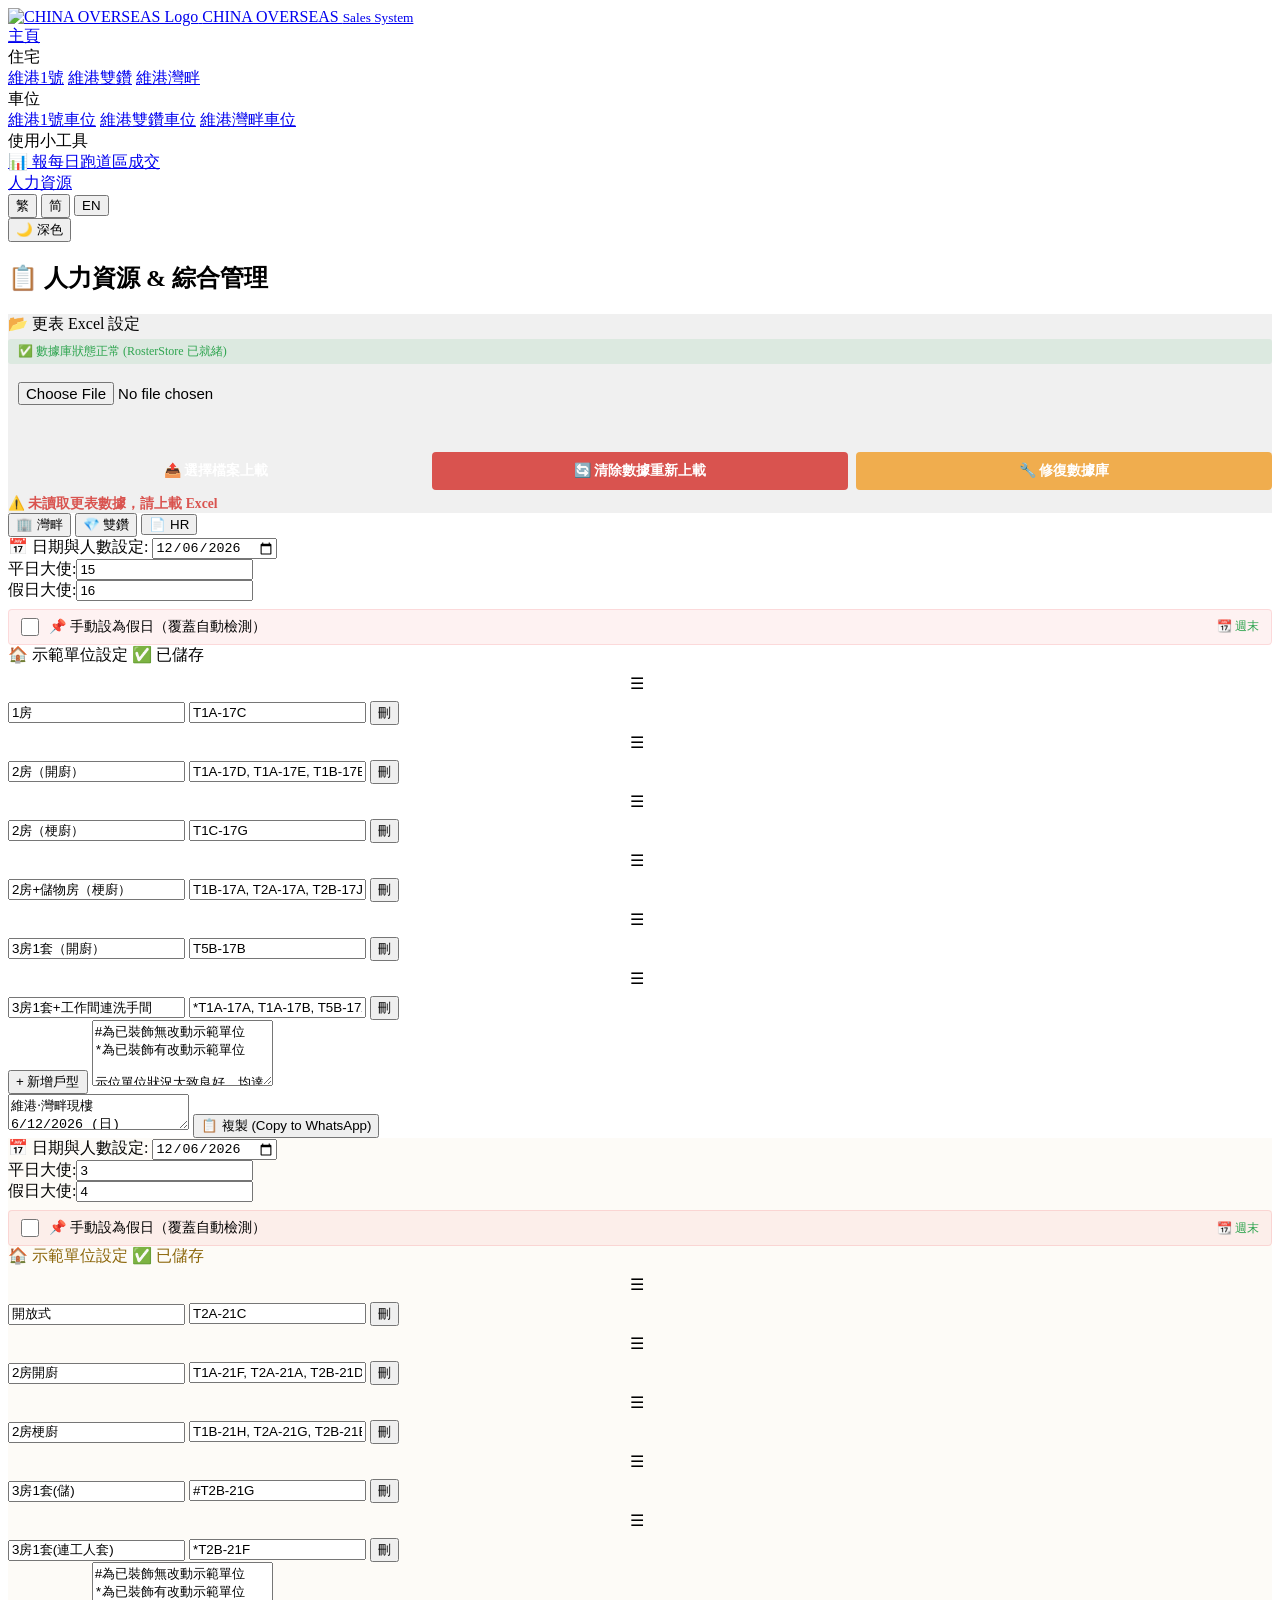
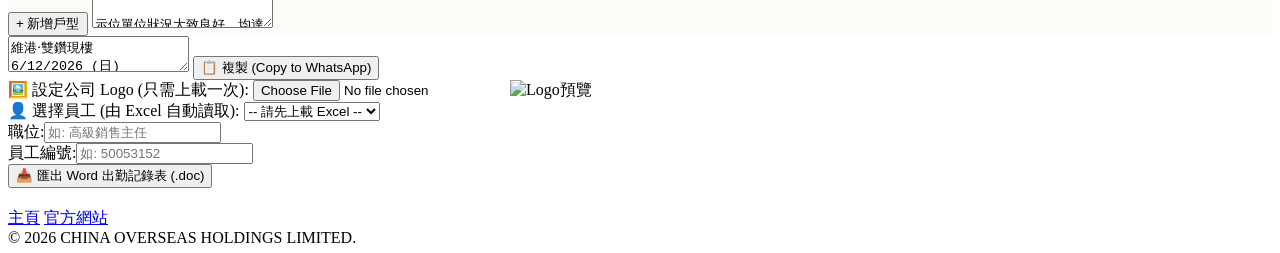
==== hr_management.html @ 9ef51c65 "Add files via upload" ====
<!DOCTYPE html>
<html lang="zh-HK">
<head>
    <meta charset="UTF-8">
    <meta name="viewport" content="width=device-width, initial-scale=1.0, maximum-scale=1.0, user-scalable=no">
    <meta name="theme-color" content="#e60012">
    <meta name="apple-mobile-web-app-capable" content="yes">
    <meta name="apple-mobile-web-app-status-bar-style" content="black-translucent">
    <meta name="apple-mobile-web-app-title" content="人力資源">
    <link rel="manifest" href="./manifest.json">
    <link rel="stylesheet" href="./style.css">
    <script src="https://cdnjs.cloudflare.com/ajax/libs/xlsx/0.18.5/xlsx.full.min.js"></script>
    <script src="https://cdn.jsdelivr.net/npm/sortablejs@latest/Sortable.min.js"></script>
    
    <style>
        .hr-body .hr-section .holiday-check {
            display: flex;
            align-items: center;
            gap: 10px;
            margin-top: 8px;
            padding: 8px 12px;
            background: rgba(230, 0, 18, 0.05);
            border-radius: 4px;
            border: 1px solid rgba(230, 0, 18, 0.1);
        }
        .hr-body .hr-section .holiday-check input[type="checkbox"] {
            width: 18px;
            height: 18px;
            margin: 0;
            flex-shrink: 0;
            cursor: pointer;
        }
        .hr-body .hr-section .holiday-check label {
            margin: 0;
            font-weight: normal;
            font-size: 14px;
            cursor: pointer;
            color: var(--cohl-dark);
        }
        .hr-body .hr-section .holiday-check .holiday-hint {
            font-size: 12px;
            color: var(--cohl-muted);
            margin-left: auto;
        }
        .hr-body .hr-drag-handle {
            touch-action: none;
            padding: 8px 12px 8px 5px;
            min-width: 30px;
            text-align: center;
        }
        .hr-body .hr-unit-row {
            touch-action: none;
        }
        .hr-body .file-upload-wrapper {
            display: flex;
            flex-direction: column;
            gap: 8px;
            margin-top: 6px;
        }
        .hr-body .file-upload-wrapper input[type="file"] {
            padding: 12px 10px;
            font-size: 15px;
            border: 2px dashed var(--cohl-border);
            border-radius: 6px;
            background: var(--cohl-card-bg);
            cursor: pointer;
            width: 100%;
            min-height: 50px;
        }
        .hr-body .file-upload-wrapper input[type="file"]:hover {
            border-color: var(--cohl-red);
        }
        .hr-body .file-upload-wrapper .upload-actions {
            display: flex;
            gap: 8px;
            flex-wrap: wrap;
        }
        .hr-body .file-upload-wrapper .upload-actions button {
            flex: 1;
            min-width: 100px;
            padding: 10px 14px;
            border: none;
            border-radius: 4px;
            font-weight: 600;
            font-size: 14px;
            cursor: pointer;
            transition: all 0.3s ease;
        }
        .hr-body .file-upload-wrapper .upload-actions .btn-upload {
            background: var(--cohl-red);
            color: #fff;
        }
        .hr-body .file-upload-wrapper .upload-actions .btn-upload:hover {
            background: #cc0010;
        }
        .hr-body .file-upload-wrapper .upload-actions .btn-reset {
            background: #d9534f;
            color: #fff;
        }
        .hr-body .file-upload-wrapper .upload-actions .btn-reset:hover {
            background: #c9302c;
        }
        .hr-body .file-upload-wrapper .upload-actions .btn-fix-db {
            background: #f0ad4e;
            color: #fff;
        }
        .hr-body .file-upload-wrapper .upload-actions .btn-fix-db:hover {
            background: #ec971f;
        }
        @media (max-width: 480px) {
            .hr-body .file-upload-wrapper .upload-actions {
                flex-direction: column;
            }
            .hr-body .file-upload-wrapper .upload-actions button {
                min-width: unset;
                width: 100%;
                padding: 12px;
            }
            .hr-body .file-upload-wrapper input[type="file"] {
                padding: 16px 10px;
                font-size: 16px;
                min-height: 60px;
            }
        }
        .hr-body .db-status {
            font-size: 12px;
            padding: 4px 10px;
            border-radius: 3px;
            margin-top: 4px;
        }
        .hr-body .db-status.error {
            color: #d9534f;
            background: rgba(217, 83, 79, 0.1);
        }
        .hr-body .db-status.success {
            color: #2da44e;
            background: rgba(45, 164, 78, 0.1);
        }
        .hr-body .db-status.warning {
            color: #f0ad4e;
            background: rgba(240, 173, 78, 0.1);
        }
    </style>
</head>
<body class="hr-body">

    <nav class="top-nav">
        <a href="./index.html" class="logo">
            <img src="./cohl-logo.png" alt="CHINA OVERSEAS Logo">
            <span class="logo-text">CHINA OVERSEAS <small>Sales System</small></span>
        </a>
        <div class="nav-links">
            <a href="./index.html" data-i18n="nav_home">主頁</a>
            <div class="dropdown">
                <span class="dropdown-toggle" data-i18n="nav_residential">住宅</span>
                <div class="dropdown-menu">
                    <a href="./V1_Sales.html" data-i18n="nav_v1">維港1號</a>
                    <a href="./VD_Sales.html" data-i18n="nav_vd">維港雙鑽</a>
                    <a href="./VV_Sales.html" data-i18n="nav_vv">維港灣畔</a>
                </div>
            </div>
            <div class="dropdown">
                <span class="dropdown-toggle" data-i18n="nav_carpark">車位</span>
                <div class="dropdown-menu">
                    <a href="./OVCP_Sales.html" data-i18n="nav_ovcp">維港1號車位</a>
                    <a href="./TVCP_Sales.html" data-i18n="nav_tvcp">維港雙鑽車位</a>
                    <a href="./VVCP_Sales.html" data-i18n="nav_vvcp">維港灣畔車位</a>
                </div>
            </div>
            <div class="dropdown">
                <span class="dropdown-toggle" data-i18n="nav_tools">使用小工具</span>
                <div class="dropdown-menu">
                    <a href="./runway_report.html" data-i18n="nav_runway">📊 報每日跑道區成交</a>
                </div>
            </div>
            <a href="./hr_management.html" class="active" data-i18n="nav_hr">人力資源</a>
        </div>
        <div class="lang-toggle">
            <button class="active-lang" data-lang="zh-HK" onclick="switchLang('zh-HK')">繁</button>
            <button data-lang="zh-CN" onclick="switchLang('zh-CN')">简</button>
            <button data-lang="en" onclick="switchLang('en')">EN</button>
        </div>
        <button class="theme-toggle" id="themeToggle" aria-label="切換深色模式">
            <span id="themeIcon">🌙</span>
            <span class="toggle-label" id="themeLabel">深色</span>
        </button>
    </nav>

    <div class="hr-container">
        <h2>📋 人力資源 & 綜合管理</h2>

        <div id="globalUpload" class="hr-section" style="border-left-color: #333; background: #f0f0f0;">
            <label id="rosterUploadLabel">📂 更表 Excel 設定</label>
            
            <div id="dbStatus" class="db-status warning">⏳ 檢查數據庫狀態...</div>
            
            <div class="file-upload-wrapper" id="rosterUploadRow">
                <input type="file" id="excelFile" accept=".xlsx, .xls">
                <div class="upload-actions">
                    <button class="btn-upload" onclick="triggerFileUpload()">📤 選擇檔案上載</button>
                    <button class="btn-reset" onclick="resetRoster()">🔄 清除數據重新上載</button>
                    <button class="btn-fix-db" onclick="fixDatabase()">🔧 修復數據庫</button>
                </div>
            </div>
            
            <div id="uploadStatus" style="color:#d9534f; font-size:0.85em; margin-top:5px; font-weight:bold;">⚠️ 未讀取更表數據</div>
            <div id="uploadError" style="color:#d9534f; font-size:0.8em; margin-top:4px; display:none;"></div>
        </div>

        <div class="hr-tabs">
            <button class="hr-tab-btn active" data-target="vvTab" onclick="switchTab('vvTab', this)">🏢 灣畔</button>
            <button class="hr-tab-btn" data-target="tvTab" onclick="switchTab('tvTab', this)">💎 雙鑽</button>
            <button class="hr-tab-btn" data-target="hrTab" onclick="switchTab('hrTab', this)">📄 HR</button>
        </div>

        <!-- 灣畔 -->
        <div id="vvTab" class="hr-tab-content active">
            <div class="hr-section" style="border-left-color: var(--hr-red);">
                <label>📅 日期與人數設定:</label>
                <input type="date" id="vvDutyDate" onchange="handleInput('vv')">
                <div class="hr-flex-row">
                    <div><span>平日大使:</span><input type="number" id="vvWeekdayAmb" value="15" oninput="handleInput('vv')"></div>
                    <div><span>假日大使:</span><input type="number" id="vvHolidayAmb" value="16" oninput="handleInput('vv')"></div>
                </div>
                <div class="holiday-check">
                    <input type="checkbox" id="vvManualHoliday" onchange="handleInput('vv')">
                    <label for="vvManualHoliday">📌 手動設為假日（覆蓋自動檢測）</label>
                    <span class="holiday-hint" id="vvHolidayHint">自動檢測中...</span>
                </div>
            </div>
            <div class="hr-section" style="border-left-color: var(--hr-red);">
                <label>🏠 示範單位設定 <span id="vvSaveBadge" class="hr-save-badge">✅ 已儲存</span></label>
                <div id="vvFlatsContainer"></div>
                <button class="hr-btn-add" onclick="addFlat('vv')">+ 新增戶型</button>
                <textarea id="vv_remarks" oninput="handleInput('vv')" style="height: 60px;" placeholder="備註..."></textarea>
            </div>
            <textarea id="vvResultMessage" class="hr-result-area" readonly placeholder="請先上載 Excel..."></textarea>
            <button class="hr-action-btn" onclick="copyToClipboard('vvResultMessage')">📋 複製 (Copy to WhatsApp)</button>
        </div>

        <!-- 雙鑽 -->
        <div id="tvTab" class="hr-tab-content">
            <div class="hr-section" style="border-left-color: var(--hr-red); background: #fdfbf7;">
                <label>📅 日期與人數設定:</label>
                <input type="date" id="tvDutyDate" onchange="handleInput('tv')">
                <div class="hr-flex-row">
                    <div><span>平日大使:</span><input type="number" id="tvWeekdayAmb" value="3" oninput="handleInput('tv')"></div>
                    <div><span>假日大使:</span><input type="number" id="tvHolidayAmb" value="4" oninput="handleInput('tv')"></div>
                </div>
                <div class="holiday-check">
                    <input type="checkbox" id="tvManualHoliday" onchange="handleInput('tv')">
                    <label for="tvManualHoliday">📌 手動設為假日（覆蓋自動檢測）</label>
                    <span class="holiday-hint" id="tvHolidayHint">自動檢測中...</span>
                </div>
            </div>
            <div class="hr-section" style="border-left-color: var(--hr-red); background: #fdfbf7;">
                <label style="color: #8b6508;">🏠 示範單位設定 <span id="tvSaveBadge" class="hr-save-badge">✅ 已儲存</span></label>
                <div id="tvFlatsContainer"></div>
                <button class="hr-btn-add" onclick="addFlat('tv')">+ 新增戶型</button>
                <textarea id="tv_remarks" oninput="handleInput('tv')" style="height: 60px;" placeholder="備註..."></textarea>
            </div>
            <textarea id="tvResultMessage" class="hr-result-area" readonly placeholder="請先上載 Excel..."></textarea>
            <button class="hr-action-btn" onclick="copyToClipboard('tvResultMessage')">📋 複製 (Copy to WhatsApp)</button>
        </div>

        <!-- HR -->
        <div id="hrTab" class="hr-tab-content">
            <div class="hr-section" style="border-left-color: var(--hr-red);">
                <label>🖼️ 設定公司 Logo (只需上載一次):</label>
                <input type="file" id="logoUpload" accept="image/png, image/jpeg">
                <img id="hrLogoPreview" alt="Logo預覽">
            </div>
            <div class="hr-section" style="border-left-color: var(--hr-red);">
                <label>👤 選擇員工 (由 Excel 自動讀取):</label>
                <select id="hrEmployeeSelect" onchange="loadEmployeeData()">
                    <option value="">-- 請先上載 Excel --</option>
                </select>
                <div class="hr-flex-row">
                    <div><span>職位:</span><input type="text" id="hrPosition" oninput="saveEmployeeData()" placeholder="如: 高級銷售主任"></div>
                    <div><span>員工編號:</span><input type="text" id="hrEmpId" oninput="saveEmployeeData()" placeholder="如: 50053152"></div>
                </div>
            </div>
            <button class="hr-action-btn" onclick="exportToWord()">📥 匯出 Word 出勤記錄表 (.doc)</button>
        </div>
    </div>

    <footer class="footer" style="margin-top:20px;">
        <div class="footer-inner">
            <div class="footer-links">
                <a href="./index.html" data-i18n="footer_home">主頁</a>
                <a href="https://www.cohl.com/en/" target="_blank" data-i18n="footer_website">官方網站</a>
            </div>
            <div class="footer-copy">© 2026 CHINA OVERSEAS HOLDINGS LIMITED.</div>
        </div>
    </footer>

    <script>
        // ==========================================
        // 香港法定假期（2025-2026）
        // ==========================================
        const HK_HOLIDAYS = [
            '2025-01-01', '2025-01-29', '2025-01-30', '2025-01-31',
            '2025-04-04', '2025-04-18', '2025-04-19', '2025-04-21',
            '2025-05-01', '2025-05-05', '2025-05-31',
            '2025-07-01', '2025-10-01', '2025-10-07', '2025-10-29',
            '2025-12-25', '2025-12-26',
            '2026-01-01', '2026-02-17', '2026-02-18', '2026-02-19',
            '2026-04-03', '2026-04-04', '2026-04-06', '2026-04-07',
            '2026-05-01', '2026-05-24', '2026-05-25',
            '2026-07-01', '2026-10-01', '2026-10-27', '2026-11-18',
            '2026-12-25', '2026-12-26'
        ];

        function isHKHoliday(dateStr) {
            return HK_HOLIDAYS.includes(dateStr);
        }

        function isWeekend(dateStr) {
            const d = new Date(dateStr);
            const day = d.getDay();
            return day === 0 || day === 6;
        }

        function isHoliday(dateStr, manualCheckboxId) {
            const manualCheckbox = document.getElementById(manualCheckboxId);
            if (manualCheckbox && manualCheckbox.checked) {
                return true;
            }
            return isWeekend(dateStr) || isHKHoliday(dateStr);
        }

        // ==========================================
        // 語言切換
        // ==========================================
        const translations = {
            'zh-HK': {
                'nav_home': '主頁','nav_residential': '住宅','nav_carpark': '車位','nav_tools': '使用小工具','nav_runway': '📊 報每日跑道區成交','nav_hr': '人力資源',
                'nav_v1': '維港1號','nav_vd': '維港雙鑽','nav_vv': '維港灣畔',
                'nav_ovcp': '維港1號車位','nav_tvcp': '維港雙鑽車位','nav_vvcp': '維港灣畔車位',
                'footer_home': '主頁','footer_website': '官方網站'
            },
            'zh-CN': {
                'nav_home': '主页','nav_residential': '住宅','nav_carpark': '车位','nav_tools': '使用小工具','nav_runway': '📊 报每日跑道区成交','nav_hr': '人力资源',
                'nav_v1': '维港1号','nav_vd': '维港双钻','nav_vv': '维港湾畔',
                'nav_ovcp': '维港1号车位','nav_tvcp': '维港双钻车位','nav_vvcp': '维港湾畔车位',
                'footer_home': '主页','footer_website': '官方网站'
            },
            'en': {
                'nav_home': 'Home','nav_residential': 'Residential','nav_carpark': 'Carpark','nav_tools': 'Tools','nav_runway': '📊 Daily Runway Transactions','nav_hr': 'HR',
                'nav_v1': 'One Victoria','nav_vd': 'Twin Victoria','nav_vv': 'Victoria Voyage',
                'nav_ovcp': 'One Victoria Carpark','nav_tvcp': 'Twin Victoria Carpark','nav_vvcp': 'Victoria Voyage Carpark',
                'footer_home': 'Home','footer_website': 'Official Website'
            }
        };

        function switchLang(lang) {
            localStorage.setItem('cohl_lang', lang);
            document.querySelectorAll('.lang-toggle button').forEach(btn => {
                btn.classList.toggle('active-lang', btn.dataset.lang === lang);
            });
            document.querySelectorAll('[data-i18n]').forEach(el => {
                const key = el.dataset.i18n;
                if (translations[lang] && translations[lang][key]) {
                    el.textContent = translations[lang][key];
                }
            });
        }

        // ==========================================
        // IndexedDB - 穩定修正版
        // ==========================================
        const DB_NAME = "ColiAppDB";
        const STORE_ROSTER = "RosterStore";
        const DB_VERSION = 4;  // 升到 v4，確保建立 Store

        function openDB() {
            return new Promise((resolve, reject) => {
                const req = indexedDB.open(DB_NAME, DB_VERSION);
                req.onupgradeneeded = (e) => {
                    const db = e.target.result;
                    // 強制確保 RosterStore 存在
                    if (!db.objectStoreNames.contains(STORE_ROSTER)) {
                        db.createObjectStore(STORE_ROSTER, { keyPath: "id" });
                    }
                };
                req.onsuccess = (e) => {
                    resolve(e.target.result);
                };
                req.onerror = (e) => {
                    reject(e.target.error);
                };
            });
        }

        // 檢查數據庫狀態
        async function checkDBStatus() {
            const statusEl = document.getElementById('dbStatus');
            try {
                const db = await openDB();
                if (db.objectStoreNames.contains(STORE_ROSTER)) {
                    statusEl.textContent = '✅ 數據庫狀態正常 (RosterStore 已就緒)';
                    statusEl.className = 'db-status success';
                } else {
                    statusEl.textContent = '⚠️ RosterStore 不存在，請點擊「修復數據庫」';
                    statusEl.className = 'db-status warning';
                }
                db.close();
                return true;
            } catch (e) {
                statusEl.textContent = '❌ 數據庫錯誤: ' + e.message;
                statusEl.className = 'db-status error';
                return false;
            }
        }

        // 修復數據庫 - 刪除舊 DB 重新建立
        async function fixDatabase() {
            if (!confirm("此操作將刪除所有更表數據並重建數據庫，確定繼續嗎？")) return;
            
            const statusEl = document.getElementById('dbStatus');
            statusEl.textContent = '⏳ 正在修復數據庫...';
            statusEl.className = 'db-status warning';
            
            try {
                // 關閉所有連接
                const db = await openDB();
                db.close();
                
                // 刪除整個數據庫
                await new Promise((resolve, reject) => {
                    const req = indexedDB.deleteDatabase(DB_NAME);
                    req.onsuccess = () => resolve();
                    req.onerror = () => reject(req.error);
                });
                
                // 重新打開（會觸發 onupgradeneeded 建立 Store）
                const newDb = await openDB();
                newDb.close();
                
                // 重置數據
                rosterData = [];
                document.getElementById('uploadStatus').innerText = "⚠️ 數據庫已重建，請重新上載更表";
                document.getElementById('uploadStatus').style.color = "#d9534f";
                document.getElementById('excelFile').value = '';
                document.getElementById('hrEmployeeSelect').innerHTML = '<option value="">-- 請先上載 Excel --</option>';
                document.getElementById('vvResultMessage').value = '請先上載 Excel...';
                document.getElementById('tvResultMessage').value = '請先上載 Excel...';
                document.getElementById('uploadError').style.display = 'none';
                
                statusEl.textContent = '✅ 數據庫已重建成功！請重新上載更表';
                statusEl.className = 'db-status success';
                alert('✅ 數據庫已成功修復！請重新上載更表 Excel。');
                
            } catch (e) {
                statusEl.textContent = '❌ 修復失敗: ' + e.message;
                statusEl.className = 'db-status error';
                alert('❌ 修復失敗，請嘗試清除瀏覽器數據或使用其他瀏覽器。\n錯誤: ' + e.message);
            }
        }

        async function saveDataToDB(storeName, dataId, data) {
            try {
                const db = await openDB();
                return new Promise((resolve, reject) => {
                    const tx = db.transaction([storeName], "readwrite");
                    const store = tx.objectStore(storeName);
                    store.put({ id: dataId, data: data });
                    tx.oncomplete = () => { db.close(); resolve(); };
                    tx.onerror = () => { db.close(); reject(tx.error); };
                });
            } catch(e) {
                console.error("DB Save Error", e);
                throw e;
            }
        }

        async function loadDataFromDB(storeName, dataId) {
            try {
                const db = await openDB();
                return new Promise((resolve, reject) => {
                    const tx = db.transaction([storeName], "readonly");
                    const store = tx.objectStore(storeName);
                    const req = store.get(dataId);
                    req.onsuccess = () => { db.close(); resolve(req.result ? req.result.data : null); };
                    req.onerror = () => { db.close(); reject(req.error); };
                });
            } catch(e) {
                console.error("DB Load Error", e);
                return null;
            }
        }

        // ==========================================
        // 重置更表
        // ==========================================
        function resetRoster() {
            if(confirm("確定要清除現有更表數據並重新上載嗎？")) {
                rosterData = [];
                document.getElementById('uploadStatus').innerText = "⚠️ 數據已清除，請重新選擇檔案上載";
                document.getElementById('uploadStatus').style.color = "#d9534f";
                document.getElementById('uploadError').style.display = 'none';
                document.getElementById('excelFile').value = '';
                
                // 嘗試清除 DB 記錄
                openDB().then(db => {
                    if (db.objectStoreNames.contains(STORE_ROSTER)) {
                        const tx = db.transaction([STORE_ROSTER], "readwrite");
                        tx.objectStore(STORE_ROSTER).delete("rosterData");
                        tx.oncomplete = () => { db.close(); };
                    } else {
                        db.close();
                    }
                }).catch(() => {});
                
                document.getElementById('hrEmployeeSelect').innerHTML = '<option value="">-- 請先上載 Excel --</option>';
                document.getElementById('vvResultMessage').value = '請先上載 Excel...';
                document.getElementById('tvResultMessage').value = '請先上載 Excel...';
                
                // 更新數據庫狀態
                checkDBStatus();
            }
        }

        function triggerFileUpload() {
            document.getElementById('excelFile').click();
        }

        // ==========================================
        // 核心變數與功能
        // ==========================================
        let rosterData = []; 
        let rosterYear = ""; let rosterMonth = ""; let daysInMonth = 31;
        let employeeList = []; 
        let savedLogoBase64 = "";

        const WORK_LOCATIONS = { 'C': { time: '09:00–17:30', desc: '公司(PP3)' }, 'OV': { time: '10:30–19:00', desc: '維港1號(現樓)' }, 'K': { time: '10:30–19:00', desc: '九龍灣國際交易中心' }, 'F': { time: '10:30–19:00', desc: '飛鵝山道3號(現樓)' }, 'TV': { time: '10:30–19:00', desc: '維港．雙鑽(現樓)' }, 'VV': { time: '10:30–19:00', desc: '維港‧灣畔(現樓)' }, 'VW': { time: '10:30–19:00', desc: '維港‧灣畔(現樓)' } };
        const EXACT_LEAVE_TYPES = { 'FL':'喪假', 'Q':'居家隔離', 'ML':'產假', 'PL':'侍產假', 'M':'婚假', 'BL':'生日假', 'CL':'關懷假', 'VL':'義工補假', 'V':'疫苗假', 'WFH':'在家工作', 'JSL':'陪審員假', 'EL':'額外假期', 'SL':'進修假', 'NPL':'無薪假', '/':'半天假' };
        const SYMBOL_LEAVE_TYPES = { '▲':'例假', '✽':'補假', '●':'超時工作補假', '★':'病假', '■':'年假', '◎':'事假' };
        const salesPool = ["Moon", "Joe", "Andrew", "Ankie", "Eric", "Stephen", "Peter"]; const internPool = ["Sammi", "Karina", "Renne"];
        const defaultVVFlats = [ { label: "1房", value: "T1A-17C" }, { label: "2房（開廚）", value: "T1A-17D, T1A-17E, T1B-17B" }, { label: "2房（梗廚）", value: "T1C-17G" }, { label: "2房+儲物房（梗廚）", value: "T1B-17A, T2A-17A, T2B-17J, T2A-17J" }, { label: "3房1套（開廚）", value: "T5B-17B" }, { label: "3房1套+工作間連洗手間", value: "*T1A-17A, T1A-17B, T5B-17A" } ];
        const defaultTVFlats = [ { label: "開放式", value: "T2A-21C" }, { label: "2房開廚", value: "T1A-21F, T2A-21A, T2B-21D" }, { label: "2房梗廚", value: "T1B-21H, T2A-21G, T2B-21E" }, { label: "3房1套(儲)", value: "#T2B-21G" }, { label: "3房1套(連工人套)", value: "*T2B-21F" } ];
        let vvFlats = [], tvFlats = [];

        function updateHolidayHint(type) {
            const dateInput = document.getElementById(`${type}DutyDate`);
            const hintEl = document.getElementById(`${type}HolidayHint`);
            const manualCheckbox = document.getElementById(`${type}ManualHoliday`);
            if (!dateInput || !dateInput.value || !hintEl) return;
            const dateStr = dateInput.value;
            const isHoliday = isHKHoliday(dateStr);
            const isWeekendDay = isWeekend(dateStr);
            if (manualCheckbox && manualCheckbox.checked) {
                hintEl.textContent = '📌 手動設為假日';
                hintEl.style.color = '#e60012';
            } else if (isHoliday) {
                hintEl.textContent = '🇭🇰 法定假期';
                hintEl.style.color = '#2da44e';
            } else if (isWeekendDay) {
                hintEl.textContent = '📆 週末';
                hintEl.style.color = '#2da44e';
            } else {
                hintEl.textContent = '📅 平日';
                hintEl.style.color = '#57606a';
            }
        }

        window.onload = async function() { 
            document.getElementById('vvDutyDate').valueAsDate = new Date(); 
            document.getElementById('tvDutyDate').valueAsDate = new Date(); 
            loadSettings(); 
            
            // 檢查數據庫狀態
            await checkDBStatus();
            
            try {
                const savedRoster = await loadDataFromDB(STORE_ROSTER, "rosterData");
                if (savedRoster && savedRoster.length > 0) {
                    rosterData = savedRoster;
                    document.getElementById('uploadStatus').innerText = `✅ 更表數據庫已永久內置 (${rosterData.length} 行數據)`;
                    document.getElementById('uploadStatus').style.color = "#28a745";
                    
                    if (rosterData[1] && rosterData[1][0]) { const match = rosterData[1][0].match(/(\d{4})年(\d{1,2})月份/); if (match) { rosterYear = match[1]; rosterMonth = match[2]; daysInMonth = new Date(rosterYear, rosterMonth, 0).getDate(); } }
                    populateEmployeeDropdown(); 
                    generateMessage('vv'); 
                    generateMessage('tv'); 
                } else {
                    document.getElementById('uploadStatus').innerText = "⚠️ 未讀取更表數據，請上載 Excel";
                    document.getElementById('uploadStatus').style.color = "#d9534f";
                }
            } catch (e) {
                document.getElementById('uploadStatus').innerText = "⚠️ 讀取數據庫失敗，請點擊「修復數據庫」後重新上載";
                document.getElementById('uploadStatus').style.color = "#d9534f";
                document.getElementById('uploadError').textContent = '錯誤: ' + e.message;
                document.getElementById('uploadError').style.display = 'block';
            }
            
            updateHolidayHint('vv');
            updateHolidayHint('tv');
            
            const savedLang = localStorage.getItem('cohl_lang') || 'zh-HK';
            switchLang(savedLang);
        };

        function switchTab(tabId, btn) {
            document.querySelectorAll('.hr-tab-content').forEach(el => el.classList.remove('active'));
            document.querySelectorAll('.hr-tab-btn').forEach(el => el.classList.remove('active'));
            document.getElementById(tabId).classList.add('active'); btn.classList.add('active');
        }

        function loadSettings() {
            savedLogoBase64 = localStorage.getItem('hr_logo_base64');
            if(savedLogoBase64) { document.getElementById('hrLogoPreview').src = savedLogoBase64; document.getElementById('hrLogoPreview').style.display = 'block'; }
            document.getElementById('vvWeekdayAmb').value = localStorage.getItem('vv_wk_amb_v15') || "15"; 
            document.getElementById('vvHolidayAmb').value = localStorage.getItem('vv_hol_amb_v15') || "16";
            document.getElementById('vvManualHoliday').checked = localStorage.getItem('vv_manual_holiday') === 'true';
            document.getElementById('tvManualHoliday').checked = localStorage.getItem('tv_manual_holiday') === 'true';
            
            vvFlats = JSON.parse(localStorage.getItem('vv_flats_v15')) || JSON.parse(JSON.stringify(defaultVVFlats)); 
            document.getElementById('vv_remarks').value = localStorage.getItem('vv_remarks_v15') || "#為已裝飾無改動示範單位\n*為已裝飾有改動示範單位\n\n示位單位狀況大致良好，均達開放標準。";
            
            document.getElementById('tvWeekdayAmb').value = localStorage.getItem('tv_wk_amb_v15') || "3"; 
            document.getElementById('tvHolidayAmb').value = localStorage.getItem('tv_hol_amb_v15') || "4";
            tvFlats = JSON.parse(localStorage.getItem('tv_flats_v15')) || JSON.parse(JSON.stringify(defaultTVFlats)); 
            document.getElementById('tv_remarks').value = localStorage.getItem('tv_remarks_v15') || "#為已裝飾無改動示範單位\n*為已裝飾有改動示範單位\n\n示位單位狀況大致良好，均達開放標準。";
            
            renderFlats('vv'); 
            renderFlats('tv');
            
            setTimeout(() => {
                updateHolidayHint('vv');
                updateHolidayHint('tv');
            }, 100);
        }

        document.getElementById('logoUpload').addEventListener('change', function(e) {
            const file = e.target.files[0];
            if (file) { const reader = new FileReader(); reader.onload = function(evt) { savedLogoBase64 = evt.target.result; localStorage.setItem('hr_logo_base64', savedLogoBase64); document.getElementById('hrLogoPreview').src = savedLogoBase64; document.getElementById('hrLogoPreview').style.display = 'block'; alert("✅ Logo 已成功儲存！"); }; reader.readAsDataURL(file); }
        });

        function renderFlats(type) {
            const container = document.getElementById(`${type}FlatsContainer`); 
            const flatsArr = type === 'vv' ? vvFlats : tvFlats; 
            container.innerHTML = '';
            flatsArr.forEach((flat, index) => { 
                container.innerHTML += `<div class="hr-unit-row" data-id="${index}">
                    <div class="hr-drag-handle">☰</div>
                    <input type="text" placeholder="戶型" value="${flat.label}" oninput="updateFlat('${type}', ${index}, 'label', this.value)" style="flex:1;">
                    <input type="text" placeholder="號碼" value="${flat.value}" oninput="updateFlat('${type}', ${index}, 'value', this.value)" style="flex:1.5;">
                    <button class="hr-btn-del" onclick="deleteFlat('${type}', ${index})">刪</button>
                </div>`; 
            });
            setTimeout(() => {
                initSortable(type);
            }, 50);
            generateMessage(type); 
        }

        function initSortable(type) { 
            const container = document.getElementById(`${type}FlatsContainer`);
            if (!container) return;
            if (container._sortable) {
                container._sortable.destroy();
            }
            container._sortable = new Sortable(container, { 
                handle: '.hr-drag-handle', 
                animation: 150,
                forceFallback: true,
                fallbackTolerance: 3,
                touchStartThreshold: 2,
                onEnd: function (evt) { 
                    const arr = type === 'vv' ? vvFlats : tvFlats; 
                    const item = arr.splice(evt.oldIndex, 1)[0]; 
                    arr.splice(evt.newIndex, 0, item); 
                    saveSettings(type); 
                    renderFlats(type); 
                } 
            }); 
        }

        function addFlat(type) { 
            (type === 'vv') ? vvFlats.push({ label: "", value: "" }) : tvFlats.push({ label: "", value: "" }); 
            renderFlats(type); 
            saveSettings(type); 
        }
        function updateFlat(type, index, field, value) { 
            (type === 'vv') ? vvFlats[index][field] = value : tvFlats[index][field] = value; 
            handleInput(type); 
        }
        function deleteFlat(type, index) { 
            (type === 'vv') ? vvFlats.splice(index, 1) : tvFlats.splice(index, 1); 
            renderFlats(type); 
            saveSettings(type); 
        }
        
        function handleInput(type) { 
            const manualCheckbox = document.getElementById(`${type}ManualHoliday`);
            if (manualCheckbox) {
                localStorage.setItem(`${type}_manual_holiday`, manualCheckbox.checked);
            }
            updateHolidayHint(type);
            generateMessage(type); 
            saveSettings(type); 
        }
        
        function saveSettings(type) {
            if (type === 'vv') { 
                localStorage.setItem('vv_flats_v15', JSON.stringify(vvFlats)); 
                localStorage.setItem('vv_remarks_v15', document.getElementById('vv_remarks').value); 
                localStorage.setItem('vv_wk_amb_v15', document.getElementById('vvWeekdayAmb').value); 
                localStorage.setItem('vv_hol_amb_v15', document.getElementById('vvHolidayAmb').value); 
            } else { 
                localStorage.setItem('tv_flats_v15', JSON.stringify(tvFlats)); 
                localStorage.setItem('tv_remarks_v15', document.getElementById('tv_remarks').value); 
                localStorage.setItem('tv_wk_amb_v15', document.getElementById('tvWeekdayAmb').value); 
                localStorage.setItem('tv_hol_amb_v15', document.getElementById('tvHolidayAmb').value); 
            }
            const badge = document.getElementById(`${type}SaveBadge`); 
            badge.style.display = 'inline'; 
            setTimeout(() => { badge.style.display = 'none'; }, 2000);
        }

        // ===== Excel 讀取（手機修正） =====
        document.getElementById('excelFile').addEventListener('change', function(e) {
            const file = e.target.files[0];
            const errorEl = document.getElementById('uploadError');
            errorEl.style.display = 'none';
            
            if (!file) {
                errorEl.textContent = '❌ 未選擇檔案';
                errorEl.style.display = 'block';
                return;
            }
            
            const validTypes = ['application/vnd.openxmlformats-officedocument.spreadsheetml.sheet', 'application/vnd.ms-excel', 'text/csv'];
            if (!validTypes.includes(file.type) && !file.name.match(/\.(xlsx|xls|csv)$/i)) {
                errorEl.textContent = '❌ 請上載 .xlsx, .xls 或 .csv 格式檔案';
                errorEl.style.display = 'block';
                return;
            }
            
            const reader = new FileReader();
            document.getElementById('uploadStatus').innerText = `🔄 正在讀取檔案...`;
            document.getElementById('uploadStatus').style.color = "#d4af37";
            
            reader.onload = async function(e) {
                try {
                    const workbook = XLSX.read(new Uint8Array(e.target.result), {type: 'array'});
                    rosterData = XLSX.utils.sheet_to_json(workbook.Sheets[workbook.SheetNames[0]], {header: 1});
                    await saveDataToDB(STORE_ROSTER, "rosterData", rosterData);
                    
                    document.getElementById('uploadStatus').innerText = `✅ 更表數據已成功永久內置！(${rosterData.length} 行數據)`;
                    document.getElementById('uploadStatus').style.color = "#28a745";
                    
                    if (rosterData[1] && rosterData[1][0]) { const match = rosterData[1][0].match(/(\d{4})年(\d{1,2})月份/); if (match) { rosterYear = match[1]; rosterMonth = match[2]; daysInMonth = new Date(rosterYear, rosterMonth, 0).getDate(); } }
                    populateEmployeeDropdown(); 
                    generateMessage('vv'); 
                    generateMessage('tv');
                    
                    // 更新數據庫狀態
                    checkDBStatus();
                    alert('✅ 更表上載成功！');
                } catch (error) {
                    document.getElementById('uploadStatus').innerText = "❌ 讀取失敗";
                    document.getElementById('uploadStatus').style.color = "#d9534f";
                    errorEl.textContent = '❌ ' + error.message;
                    errorEl.style.display = 'block';
                }
            };
            reader.onerror = function() {
                document.getElementById('uploadStatus').innerText = "❌ 讀取失敗";
                document.getElementById('uploadStatus').style.color = "#d9534f";
                errorEl.textContent = '❌ 無法讀取檔案，請確認檔案是否損毀';
                errorEl.style.display = 'block';
            };
            reader.readAsArrayBuffer(file);
        });

        // ===== HR 出勤表 =====
        function parseShiftToHR(shiftValue) { let val = (shiftValue || "").toString().trim().toUpperCase(); if (!val) return { time: '--', desc: '--', hours: '--' }; if (EXACT_LEAVE_TYPES[val]) return { time: EXACT_LEAVE_TYPES[val], desc: EXACT_LEAVE_TYPES[val] + '一天', hours: '--' }; for (const [symbol, leaveName] of Object.entries(SYMBOL_LEAVE_TYPES)) { if (val.includes(symbol)) return { time: leaveName, desc: leaveName + '一天', hours: '--' }; } let locations = []; let timeRange = ''; let foundWork = false; val.split('/').forEach(p => { const trimmed = p.trim(); if (WORK_LOCATIONS[trimmed]) { foundWork = true; locations.push(WORK_LOCATIONS[trimmed].desc); if (timeRange === '') timeRange = WORK_LOCATIONS[trimmed].time; } }); if (foundWork) return { time: timeRange, desc: locations.join(' / '), hours: 8.5 }; return { time: '--', desc: val, hours: '--' }; }
        
        function generateMessage(type) {
            const isVV = type === 'vv';
            const dateInput = document.getElementById(`${type}DutyDate`).value; 
            if (!dateInput) return;
            const d = new Date(dateInput); 
            const weekdayNum = d.getDay(); 
            const formattedDate = `${d.getDate()}/${d.getMonth()+1}/${d.getFullYear()} (${["日","一","二","三","四","五","六"][weekdayNum]})`;
            const customWkAmb = document.getElementById(`${type}WeekdayAmb`).value || (isVV ? "15" : "3");
            const customHolAmb = document.getElementById(`${type}HolidayAmb`).value || (isVV ? "16" : "4");
            
            const manualCheckboxId = `${type}ManualHoliday`;
            const isHolidayDay = isHoliday(dateInput, manualCheckboxId);
            let ambassadorCount = isHolidayDay ? customHolAmb : customWkAmb;
            
            let salesToday = [], internToday = [];
            if (rosterData.length > 0) {
                const targetCol = d.getDate() + 2; 
                for (let i = 4; i < rosterData.length; i++) {
                    let row = rosterData[i]; if (!row || !row[0]) continue; 
                    let cellName = String(row[0]), shiftValue = String(row[targetCol] || "").trim().toUpperCase();
                    if (isVV && (shiftValue.includes('VV') || shiftValue.includes('VW'))) {
                        salesPool.forEach(n => { if (cellName.includes(n) && !salesToday.includes(n)) salesToday.push(n); });
                        internPool.forEach(n => { if (cellName.includes(n) && !internToday.includes(n)) internToday.push(n); });
                    } else if (!isVV && shiftValue.includes('TV')) {
                        salesPool.forEach(n => { if (cellName.includes(n) && !salesToday.includes(n)) salesToday.push(n); });
                    }
                }
            }
            let showflatText = ""; const flatsArr = isVV ? vvFlats : tvFlats;
            flatsArr.forEach(flat => { if (flat.label.trim() && flat.value.trim()) showflatText += `${flat.label}：${flat.value}\n`; });
            showflatText += `\n${document.getElementById(`${type}_remarks`).value.trim()}`;
            const projName = isVV ? "維港‧灣畔現樓" : "維港‧雙鑽現樓"; const cleanerCount = isVV ? 3 : 1;
            let msg = `${projName}\n${formattedDate}\n\n⏰當值時間：10:30pm-7:00pm\n\n👤當值人員\n`;
            msg += `銷售 ：${salesToday.length ? salesToday.join(', ') + ' (' + salesToday.length + '人)' : '無 (0人)'}\n`;
            if (isVV) msg += `實習生：${internToday.length ? internToday.join(', ') + ' (' + internToday.length + '人)' : '無 (0人)'}\n`;
            msg += `服務大使：${ambassadorCount}人\n清潔：${cleanerCount}人\n\n「開放示範單位」：\n${showflatText}`;
            document.getElementById(`${type}ResultMessage`).value = msg;
        }
        
        function populateEmployeeDropdown() {
            employeeList = []; const select = document.getElementById('hrEmployeeSelect'); select.innerHTML = '<option value="">-- 請選擇員工 --</option>';
            for (let i = 4; i < rosterData.length; i++) {
                let row = rosterData[i];
                if (row && row[0] && typeof row[0] === 'string' && row[1] && typeof row[1] === 'string' && row[1].includes('(')) {
                    let name = row[0].trim(); employeeList.push({ name: name, rowIndex: i }); select.innerHTML += `<option value="${i}">${name}</option>`;
                }
            }
        }
        function loadEmployeeData() {
            const select = document.getElementById('hrEmployeeSelect'); if (!select.value) return;
            const name = select.options[select.selectedIndex].text; const saved = localStorage.getItem('hr_data_' + name);
            if (saved) { const data = JSON.parse(saved); document.getElementById('hrPosition').value = data.position || ''; document.getElementById('hrEmpId').value = data.empId || ''; } 
            else { document.getElementById('hrPosition').value = ''; document.getElementById('hrEmpId').value = ''; }
        }
        function saveEmployeeData() {
            const select = document.getElementById('hrEmployeeSelect'); if (!select.value) return;
            const name = select.options[select.selectedIndex].text;
            localStorage.setItem('hr_data_' + name, JSON.stringify({ position: document.getElementById('hrPosition').value.trim(), empId: document.getElementById('hrEmpId').value.trim() }));
        }
        function exportToWord() {
            const select = document.getElementById('hrEmployeeSelect'); if (!select.value) { alert("請先上載更表並選擇員工！"); return; }
            const rowIndex = parseInt(select.value); const empName = select.options[select.selectedIndex].text;
            const position = document.getElementById('hrPosition').value.trim(); const empId = document.getElementById('hrEmpId').value.trim();
            if (!rosterYear || !rosterMonth) { alert("無法從 Excel 讀取年月，請確保格式正確。"); return; }
            const rowData = rosterData[rowIndex]; let totalHours = 0;
            let imgHtml = savedLogoBase64 ? `<img src="${savedLogoBase64}" style="width: 250px; height: auto;" />` : `<h3 style="color:#0056b3;">[未上載公司 Logo]</h3>`;
            let htmlContent = `<html xmlns:o='urn:schemas-microsoft-com:office:office' xmlns:w='urn:schemas-microsoft-com:office:word' xmlns='http://www.w3.org/TR/REC-html40'><head><meta charset='utf-8'><style>body { font-family: 'MingLiU', 'PMingLiU', 'Microsoft JhengHei', sans-serif; font-size: 12pt; } table { width: 100%; border-collapse: collapse; margin-bottom: 10px; } th, td { border: 1px solid black; padding: 6px; text-align: center; } .meta-table td { border: none; text-align: left; padding: 2px; } h2 { text-align: center; font-size: 16pt; margin-bottom: 20px; } .logo-container { text-align: left; margin-bottom: 15px; } </style></head><body><div class="logo-container">${imgHtml}</div><h2>手寫出勤記錄表 ( ${rosterYear} )年(${rosterMonth})月份</h2><table class="meta-table"><tr><td style="width: 25%;">姓名：${empName}</td><td style="width: 25%;">職位：${position}</td><td style="width: 25%;">部門/地盤：營業部</td><td style="width: 25%;">員工編號：${empId}</td></tr></table><table><tr><th style="width: 10%;">日</th><th style="width: 30%;">工作起止時間</th><th style="width: 45%;">工作內容</th><th style="width: 15%;">共計</th></tr>`;
            for (let day = 1; day <= daysInMonth; day++) {
                const parsed = parseShiftToHR(rowData[day + 2]);
                htmlContent += `<tr><td>${day}</td><td>${parsed.time}</td><td>${parsed.desc}</td><td>${parsed.hours === '--' ? '--' : parsed.hours + '小時'}</td></tr>`;
                if (typeof parsed.hours === 'number') totalHours += parsed.hours;
            }
            htmlContent += `</table><p style="text-align: right; margin-top: 10px; font-weight: bold;">總計時數：${totalHours} 小時</p></body></html>`;
            const monthsEng = ["January", "February", "March", "April", "May", "June", "July", "August", "September", "October", "November", "December"];
            const monthWord = monthsEng[parseInt(rosterMonth) - 1] || rosterMonth; const safeName = empName.replace(/ /g, '_');
            const fileDownload = document.createElement("a"); document.body.appendChild(fileDownload);
            fileDownload.href = 'data:application/vnd.ms-word;charset=utf-8,' + encodeURIComponent(htmlContent); fileDownload.download = `${safeName}出勤記錄表${monthWord} ${rosterYear}.doc`; fileDownload.click(); document.body.removeChild(fileDownload);
        }

        function copyToClipboard(elementId) { const t = document.getElementById(elementId); if(!t.value || t.value.includes("請先上載")) { alert("未能複製空內容"); return; } t.select(); t.setSelectionRange(0, 99999); navigator.clipboard.writeText(t.value).then(() => alert("✅ 已複製")).catch(() => alert("請手動複製")); }

        // ===== Dark Mode =====
        (function() {
            const toggle = document.getElementById('themeToggle');
            const icon = document.getElementById('themeIcon');
            const label = document.getElementById('themeLabel');
            const html = document.documentElement;

            const savedTheme = localStorage.getItem('cohl-theme');
            if (savedTheme === 'dark') {
                html.setAttribute('data-theme', 'dark');
                icon.textContent = '☀️';
                label.textContent = '淺色';
            }

            toggle.addEventListener('click', function() {
                const isDark = html.getAttribute('data-theme') === 'dark';
                if (isDark) {
                    html.removeAttribute('data-theme');
                    localStorage.setItem('cohl-theme', 'light');
                    icon.textContent = '🌙';
                    label.textContent = '深色';
                } else {
                    html.setAttribute('data-theme', 'dark');
                    localStorage.setItem('cohl-theme', 'dark');
                    icon.textContent = '☀️';
                    label.textContent = '淺色';
                }
            });
        })();

        // ===== 下拉菜單 =====
        document.querySelectorAll('.dropdown-toggle').forEach(function(toggle) {
            toggle.addEventListener('click', function(e) {
                e.preventDefault();
                var parent = this.closest('.dropdown');
                if (parent) {
                    parent.classList.toggle('open');
                }
            });
        });

        document.addEventListener('click', function(e) {
            document.querySelectorAll('.dropdown.open').forEach(function(dropdown) {
                if (!dropdown.contains(e.target)) {
                    dropdown.classList.remove('open');
                }
            });
        });
    </script>
</body>
</html>
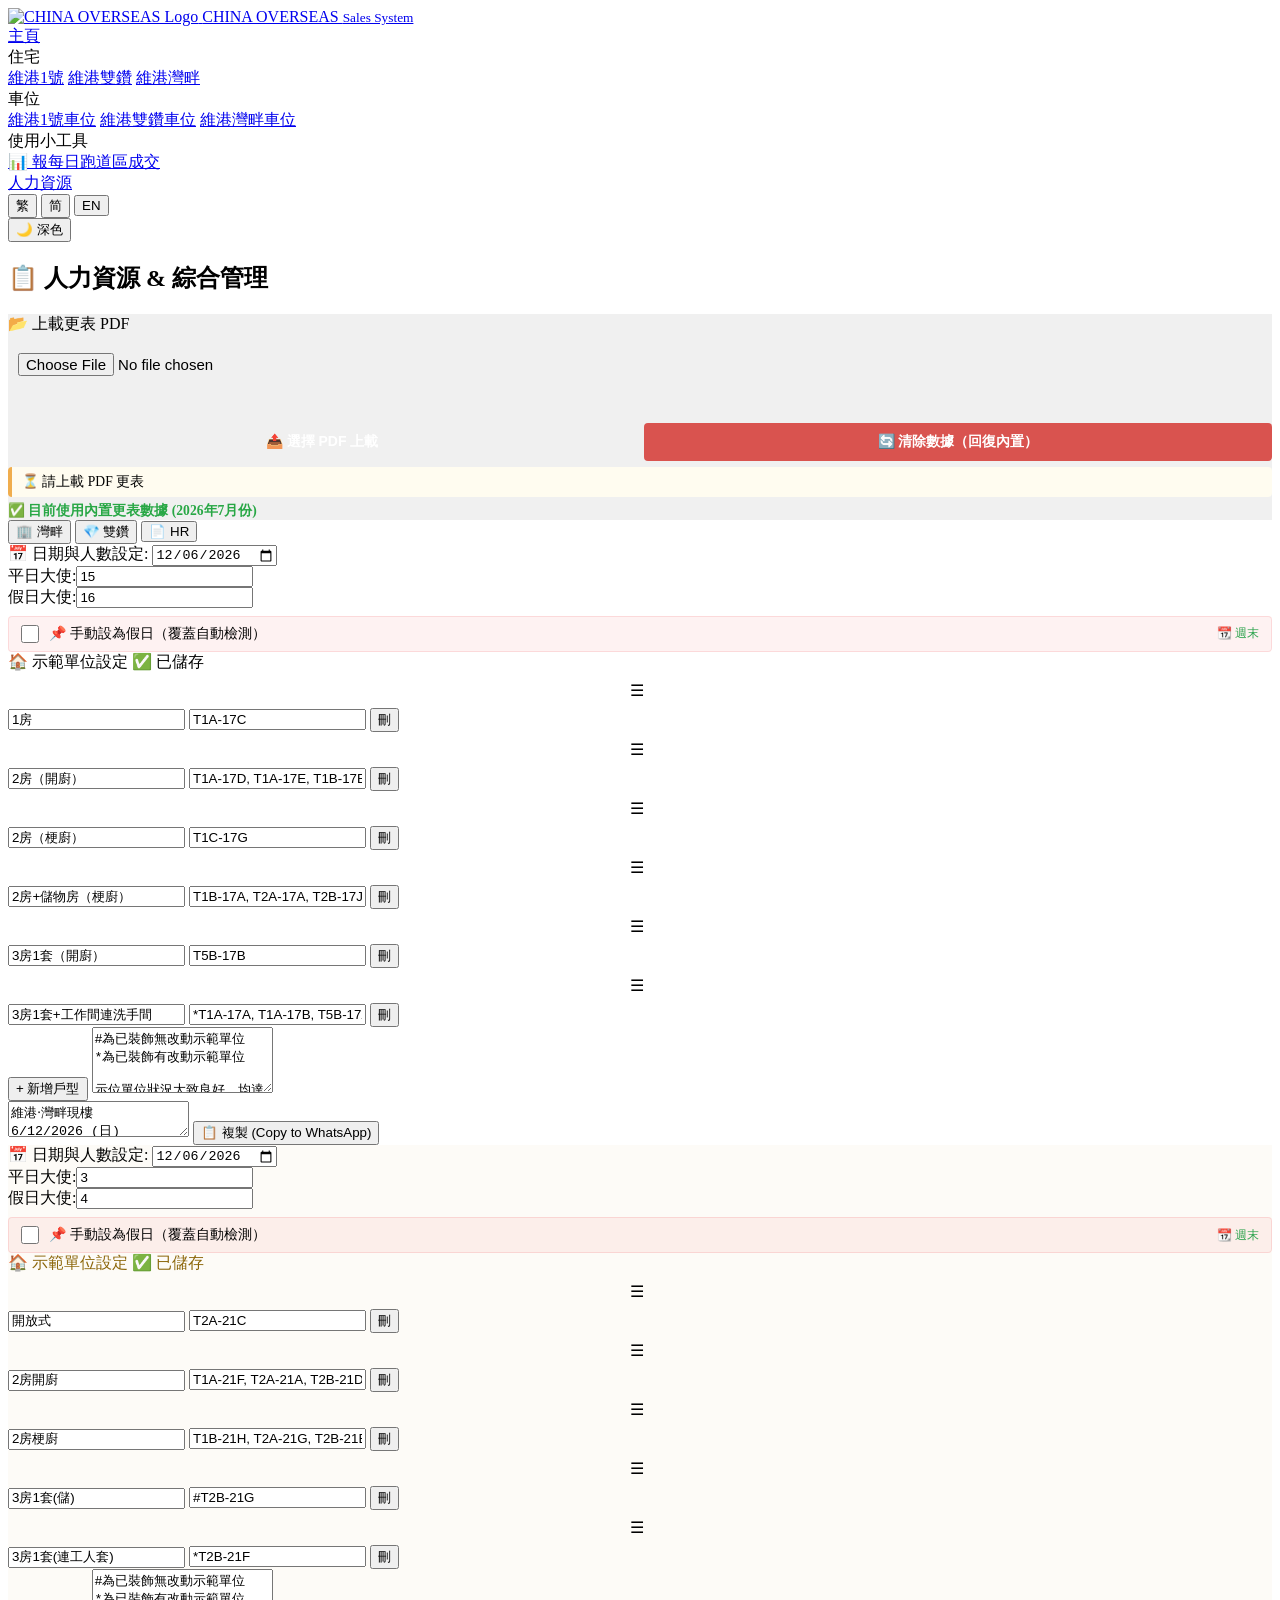
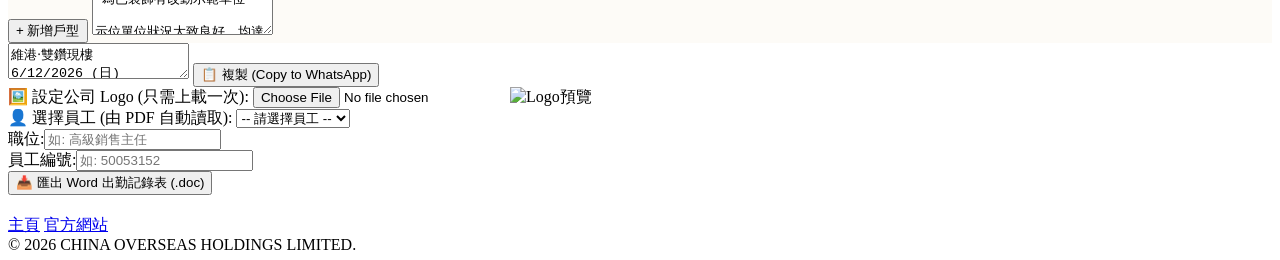
==== commit 25451edf: "Add files via upload" ====
--- a/hr_management.html
+++ b/hr_management.html
@@ -11,6 +11,7 @@
     <link rel="stylesheet" href="./style.css">
     <script src="https://cdnjs.cloudflare.com/ajax/libs/xlsx/0.18.5/xlsx.full.min.js"></script>
     <script src="https://cdn.jsdelivr.net/npm/sortablejs@latest/Sortable.min.js"></script>
+    <script src="https://cdnjs.cloudflare.com/ajax/libs/pdf.js/2.16.105/pdf.min.js"></script>
     
     <style>
         .hr-body .hr-section .holiday-check {
@@ -139,6 +140,26 @@
         .hr-body .db-status.warning {
             color: #f0ad4e;
             background: rgba(240, 173, 78, 0.1);
+        }
+        .hr-body .pdf-parse-status {
+            margin-top: 6px;
+            font-size: 0.85em;
+            padding: 6px 10px;
+            border-radius: 4px;
+            background: #f0f0f0;
+            border-left: 4px solid #999;
+        }
+        .hr-body .pdf-parse-status.success {
+            border-left-color: #28a745;
+            background: #f0fff0;
+        }
+        .hr-body .pdf-parse-status.error {
+            border-left-color: #d9534f;
+            background: #fff0f0;
+        }
+        .hr-body .pdf-parse-status.info {
+            border-left-color: #f0ad4e;
+            background: #fffcf0;
         }
     </style>
 </head>
@@ -190,20 +211,18 @@
         <h2>📋 人力資源 & 綜合管理</h2>
 
         <div id="globalUpload" class="hr-section" style="border-left-color: #333; background: #f0f0f0;">
-            <label id="rosterUploadLabel">📂 更表 Excel 設定</label>
-            
-            <div id="dbStatus" class="db-status warning">⏳ 檢查數據庫狀態...</div>
+            <label id="rosterUploadLabel">📂 上載更表 PDF</label>
             
             <div class="file-upload-wrapper" id="rosterUploadRow">
-                <input type="file" id="excelFile" accept=".xlsx, .xls">
+                <input type="file" id="pdfFile" accept=".pdf">
                 <div class="upload-actions">
-                    <button class="btn-upload" onclick="triggerFileUpload()">📤 選擇檔案上載</button>
-                    <button class="btn-reset" onclick="resetRoster()">🔄 清除數據重新上載</button>
-                    <button class="btn-fix-db" onclick="fixDatabase()">🔧 修復數據庫</button>
+                    <button class="btn-upload" onclick="triggerPDFUpload()">📤 選擇 PDF 上載</button>
+                    <button class="btn-reset" onclick="resetRoster()">🔄 清除數據（回復內置）</button>
                 </div>
             </div>
             
-            <div id="uploadStatus" style="color:#d9534f; font-size:0.85em; margin-top:5px; font-weight:bold;">⚠️ 未讀取更表數據</div>
+            <div id="pdfStatus" class="pdf-parse-status info">⏳ 請上載 PDF 更表</div>
+            <div id="uploadStatus" style="color:#28a745; font-size:0.85em; margin-top:5px; font-weight:bold;">✅ 目前使用內置更表數據 (2026年7月份)</div>
             <div id="uploadError" style="color:#d9534f; font-size:0.8em; margin-top:4px; display:none;"></div>
         </div>
 
@@ -234,7 +253,7 @@
                 <button class="hr-btn-add" onclick="addFlat('vv')">+ 新增戶型</button>
                 <textarea id="vv_remarks" oninput="handleInput('vv')" style="height: 60px;" placeholder="備註..."></textarea>
             </div>
-            <textarea id="vvResultMessage" class="hr-result-area" readonly placeholder="請先上載 Excel..."></textarea>
+            <textarea id="vvResultMessage" class="hr-result-area" readonly placeholder="請選擇日期..."></textarea>
             <button class="hr-action-btn" onclick="copyToClipboard('vvResultMessage')">📋 複製 (Copy to WhatsApp)</button>
         </div>
 
@@ -259,7 +278,7 @@
                 <button class="hr-btn-add" onclick="addFlat('tv')">+ 新增戶型</button>
                 <textarea id="tv_remarks" oninput="handleInput('tv')" style="height: 60px;" placeholder="備註..."></textarea>
             </div>
-            <textarea id="tvResultMessage" class="hr-result-area" readonly placeholder="請先上載 Excel..."></textarea>
+            <textarea id="tvResultMessage" class="hr-result-area" readonly placeholder="請選擇日期..."></textarea>
             <button class="hr-action-btn" onclick="copyToClipboard('tvResultMessage')">📋 複製 (Copy to WhatsApp)</button>
         </div>
 
@@ -271,9 +290,9 @@
                 <img id="hrLogoPreview" alt="Logo預覽">
             </div>
             <div class="hr-section" style="border-left-color: var(--hr-red);">
-                <label>👤 選擇員工 (由 Excel 自動讀取):</label>
+                <label>👤 選擇員工 (由 PDF 自動讀取):</label>
                 <select id="hrEmployeeSelect" onchange="loadEmployeeData()">
-                    <option value="">-- 請先上載 Excel --</option>
+                    <option value="">-- 請先上載 PDF --</option>
                 </select>
                 <div class="hr-flex-row">
                     <div><span>職位:</span><input type="text" id="hrPosition" oninput="saveEmployeeData()" placeholder="如: 高級銷售主任"></div>
@@ -367,180 +386,276 @@
         }
 
         // ==========================================
-        // IndexedDB - 穩定修正版
-        // ==========================================
-        const DB_NAME = "ColiAppDB";
-        const STORE_ROSTER = "RosterStore";
-        const DB_VERSION = 4;  // 升到 v4，確保建立 Store
-
-        function openDB() {
-            return new Promise((resolve, reject) => {
-                const req = indexedDB.open(DB_NAME, DB_VERSION);
-                req.onupgradeneeded = (e) => {
-                    const db = e.target.result;
-                    // 強制確保 RosterStore 存在
-                    if (!db.objectStoreNames.contains(STORE_ROSTER)) {
-                        db.createObjectStore(STORE_ROSTER, { keyPath: "id" });
-                    }
-                };
-                req.onsuccess = (e) => {
-                    resolve(e.target.result);
-                };
-                req.onerror = (e) => {
-                    reject(e.target.error);
-                };
-            });
-        }
-
-        // 檢查數據庫狀態
-        async function checkDBStatus() {
-            const statusEl = document.getElementById('dbStatus');
-            try {
-                const db = await openDB();
-                if (db.objectStoreNames.contains(STORE_ROSTER)) {
-                    statusEl.textContent = '✅ 數據庫狀態正常 (RosterStore 已就緒)';
-                    statusEl.className = 'db-status success';
-                } else {
-                    statusEl.textContent = '⚠️ RosterStore 不存在，請點擊「修復數據庫」';
-                    statusEl.className = 'db-status warning';
-                }
-                db.close();
-                return true;
-            } catch (e) {
-                statusEl.textContent = '❌ 數據庫錯誤: ' + e.message;
-                statusEl.className = 'db-status error';
-                return false;
-            }
-        }
-
-        // 修復數據庫 - 刪除舊 DB 重新建立
-        async function fixDatabase() {
-            if (!confirm("此操作將刪除所有更表數據並重建數據庫，確定繼續嗎？")) return;
-            
-            const statusEl = document.getElementById('dbStatus');
-            statusEl.textContent = '⏳ 正在修復數據庫...';
-            statusEl.className = 'db-status warning';
-            
-            try {
-                // 關閉所有連接
-                const db = await openDB();
-                db.close();
-                
-                // 刪除整個數據庫
-                await new Promise((resolve, reject) => {
-                    const req = indexedDB.deleteDatabase(DB_NAME);
-                    req.onsuccess = () => resolve();
-                    req.onerror = () => reject(req.error);
-                });
-                
-                // 重新打開（會觸發 onupgradeneeded 建立 Store）
-                const newDb = await openDB();
-                newDb.close();
-                
-                // 重置數據
-                rosterData = [];
-                document.getElementById('uploadStatus').innerText = "⚠️ 數據庫已重建，請重新上載更表";
-                document.getElementById('uploadStatus').style.color = "#d9534f";
-                document.getElementById('excelFile').value = '';
-                document.getElementById('hrEmployeeSelect').innerHTML = '<option value="">-- 請先上載 Excel --</option>';
-                document.getElementById('vvResultMessage').value = '請先上載 Excel...';
-                document.getElementById('tvResultMessage').value = '請先上載 Excel...';
-                document.getElementById('uploadError').style.display = 'none';
-                
-                statusEl.textContent = '✅ 數據庫已重建成功！請重新上載更表';
-                statusEl.className = 'db-status success';
-                alert('✅ 數據庫已成功修復！請重新上載更表 Excel。');
-                
-            } catch (e) {
-                statusEl.textContent = '❌ 修復失敗: ' + e.message;
-                statusEl.className = 'db-status error';
-                alert('❌ 修復失敗，請嘗試清除瀏覽器數據或使用其他瀏覽器。\n錯誤: ' + e.message);
-            }
-        }
-
-        async function saveDataToDB(storeName, dataId, data) {
-            try {
-                const db = await openDB();
-                return new Promise((resolve, reject) => {
-                    const tx = db.transaction([storeName], "readwrite");
-                    const store = tx.objectStore(storeName);
-                    store.put({ id: dataId, data: data });
-                    tx.oncomplete = () => { db.close(); resolve(); };
-                    tx.onerror = () => { db.close(); reject(tx.error); };
-                });
-            } catch(e) {
-                console.error("DB Save Error", e);
-                throw e;
-            }
-        }
-
-        async function loadDataFromDB(storeName, dataId) {
-            try {
-                const db = await openDB();
-                return new Promise((resolve, reject) => {
-                    const tx = db.transaction([storeName], "readonly");
-                    const store = tx.objectStore(storeName);
-                    const req = store.get(dataId);
-                    req.onsuccess = () => { db.close(); resolve(req.result ? req.result.data : null); };
-                    req.onerror = () => { db.close(); reject(req.error); };
-                });
-            } catch(e) {
-                console.error("DB Load Error", e);
-                return null;
-            }
-        }
-
-        // ==========================================
-        // 重置更表
-        // ==========================================
-        function resetRoster() {
-            if(confirm("確定要清除現有更表數據並重新上載嗎？")) {
-                rosterData = [];
-                document.getElementById('uploadStatus').innerText = "⚠️ 數據已清除，請重新選擇檔案上載";
-                document.getElementById('uploadStatus').style.color = "#d9534f";
-                document.getElementById('uploadError').style.display = 'none';
-                document.getElementById('excelFile').value = '';
-                
-                // 嘗試清除 DB 記錄
-                openDB().then(db => {
-                    if (db.objectStoreNames.contains(STORE_ROSTER)) {
-                        const tx = db.transaction([STORE_ROSTER], "readwrite");
-                        tx.objectStore(STORE_ROSTER).delete("rosterData");
-                        tx.oncomplete = () => { db.close(); };
-                    } else {
-                        db.close();
-                    }
-                }).catch(() => {});
-                
-                document.getElementById('hrEmployeeSelect').innerHTML = '<option value="">-- 請先上載 Excel --</option>';
-                document.getElementById('vvResultMessage').value = '請先上載 Excel...';
-                document.getElementById('tvResultMessage').value = '請先上載 Excel...';
-                
-                // 更新數據庫狀態
-                checkDBStatus();
-            }
-        }
-
-        function triggerFileUpload() {
-            document.getElementById('excelFile').click();
-        }
-
-        // ==========================================
-        // 核心變數與功能
-        // ==========================================
-        let rosterData = []; 
-        let rosterYear = ""; let rosterMonth = ""; let daysInMonth = 31;
+        // 內置更表數據（fallback）
+        // ==========================================
+        const builtInRoster = [
+            ['售樓處員工值勤表(第五版)'],
+            ['2026年7月份'],
+            ['值勤地點', '1', '2', '3', '4', '5', '6', '7', '8', '9', '10', '11', '12', '13', '14', '15', '16', '17', '18', '19', '20', '21', '22', '23', '24', '25', '26', '27', '28', '29', '30', '31'],
+            ['星期', '三', '四', '五', '六', '日', '一', '二', '三', '四', '五', '六', '日', '一', '二', '三', '四', '五', '六', '日', '一', '二', '三', '四', '五', '六', '日', '一', '二', '三', '四', '五'],
+            ['姓名', '', '', '', '', '', '', '', '', '', '', '', '', '', '', '', '', '', '', '', '', '', '', '', '', '', '', '', '', '', '', ''],
+            ['Moon Tsang', '(MT)', 'TV/ F', 'TV', '▲', 'F', '▲', 'TV', 'TV', '▲', 'TV', 'TV', '▲', 'TV', 'F', '▲', 'TV', 'F', '▲', 'TV', 'TV', '▲', 'TV', 'TV', '▲', 'F', 'TV', '▲', 'TV', 'TV', '■', '■', 'F', 'EL'],
+            ['Joe Mok', '(JM)', 'VV', '■', '■', '■', '▲', '▲', '■', '■', 'CL', 'VV', '▲', 'VV', '■', '▲', 'VV', 'VV', '▲', 'VV', 'VV', 'VV', 'VV', '▲', 'VV', 'VV', '▲', 'VV', 'VV', '▲', 'VV', 'VV', 'VV', '▲'],
+            ['Andrew Leung', '(AL)', 'TV', 'TV', 'TV', 'TV', '✽', '▲', 'TV', 'TV', 'TV', '✽', 'TV', '▲', 'TV', '▲', 'TV', 'TV', '▲', '▲', 'TV', 'TV', 'TV', 'TV', '▲', 'TV', 'TV', 'TV', '▲', 'TV', 'TV', '▲', 'TV', 'TV'],
+            ['Ankie Mak', '(AM)', 'TV / VV', 'VV', 'VV', 'VV', '▲', '▲', 'VV', 'VV', 'VV', 'TV', '▲', 'VV', 'VV', 'VV', '▲', 'TV', 'TV', '▲', 'VV', 'TV', '▲', 'VV', 'TV', '▲', 'VV', 'VV', 'TV', '▲', '▲', 'VV', 'VV', 'VV'],
+            ['Eric Chan', '(EC)', 'TV / VV', '▲', 'K', 'K', 'VV', 'VV', '▲', 'VV', '▲', 'VV', 'VV', 'VV', 'VV', '▲', '▲', 'VV', 'VV', 'VV', 'FL', 'FL', '▲', 'VV', 'VV', 'VV', 'VV', 'VV', '▲', 'VV', '▲', '▲', 'VV', 'VV'],
+            ['Stephen Chan', '(SC)', 'TV / VV', '▲', '▲', 'TV', 'TV', 'VV', 'VV', 'TV', '▲', '▲', 'TV', 'TV', 'TV', 'TV', 'VV', '▲', 'TV', 'TV', '▲', 'VV', '▲', '▲', 'TV', 'TV', 'VV', 'TV', '▲', 'VV', 'VV', 'TV', 'TV', 'TV'],
+            ['Peter Hung', '(PH)', 'VV', 'VV', 'VV', 'VV', '▲', '▲', 'VV', 'VV', '▲', '▲', 'VV', 'VV', 'VV', 'VV', '▲', 'VV', 'VV', '▲', 'VV', 'VV', 'VV', 'VV', 'VV', '▲', '▲', 'VV', 'VV', 'VV', '▲', 'VV', 'VV', 'VV'],
+            ['Sammi Cheung', '(SC)', 'VV', 'VV', 'VV', '▲', 'VV', '▲', '▲', 'VV', 'VV', 'VV', 'VV', 'NPL', 'NPL', 'NPL', 'NPL', 'NPL', 'NPL', 'NPL', 'NPL', 'NPL', 'NPL', 'NPL', 'NPL', 'NPL', 'NPL', '▲', 'VV', 'VV', '▲', 'VV', 'VV', 'VV'],
+            ['Renne Lai', '(RL)', 'VV', '▲', '▲', 'VV', '★', 'VV', '▲', 'VV', 'VV', 'VV', 'VV', '▲', '▲', 'VV', 'VV', 'VV', 'VV', 'VV', '▲', 'VV', 'VV', 'VV', '▲', 'VV', 'VV', '', '', '', '', '', '', ''],
+            ['Karina Lau', '(KL)', 'VV', 'VV', 'VV', '▲', 'VV', 'VV', 'VV', 'VV', '▲', 'VV', 'VV', '▲', 'VV', 'VV', '▲', 'VV', 'VV', 'VV', '▲', 'VV', 'VV', '▲', 'VV', 'VV', 'VV', '▲', '▲', 'VV', 'VV', '▲', 'VV', 'VV']
+        ];
+
+        // 銷售人員名單（英文名）
+        const salesPool = ["Moon", "Joe", "Andrew", "Ankie", "Eric", "Stephen", "Peter"];
+        const internPool = ["Sammi", "Karina", "Renne"];
+
+        // ==========================================
+        // 核心功能
+        // ==========================================
+        let rosterData = builtInRoster.slice(); // 複製一份
+        let rosterYear = "2026"; 
+        let rosterMonth = "7"; 
+        let daysInMonth = 31;
         let employeeList = []; 
         let savedLogoBase64 = "";
+        let vvFlats = [], tvFlats = [];
 
         const WORK_LOCATIONS = { 'C': { time: '09:00–17:30', desc: '公司(PP3)' }, 'OV': { time: '10:30–19:00', desc: '維港1號(現樓)' }, 'K': { time: '10:30–19:00', desc: '九龍灣國際交易中心' }, 'F': { time: '10:30–19:00', desc: '飛鵝山道3號(現樓)' }, 'TV': { time: '10:30–19:00', desc: '維港．雙鑽(現樓)' }, 'VV': { time: '10:30–19:00', desc: '維港‧灣畔(現樓)' }, 'VW': { time: '10:30–19:00', desc: '維港‧灣畔(現樓)' } };
         const EXACT_LEAVE_TYPES = { 'FL':'喪假', 'Q':'居家隔離', 'ML':'產假', 'PL':'侍產假', 'M':'婚假', 'BL':'生日假', 'CL':'關懷假', 'VL':'義工補假', 'V':'疫苗假', 'WFH':'在家工作', 'JSL':'陪審員假', 'EL':'額外假期', 'SL':'進修假', 'NPL':'無薪假', '/':'半天假' };
         const SYMBOL_LEAVE_TYPES = { '▲':'例假', '✽':'補假', '●':'超時工作補假', '★':'病假', '■':'年假', '◎':'事假' };
-        const salesPool = ["Moon", "Joe", "Andrew", "Ankie", "Eric", "Stephen", "Peter"]; const internPool = ["Sammi", "Karina", "Renne"];
+
         const defaultVVFlats = [ { label: "1房", value: "T1A-17C" }, { label: "2房（開廚）", value: "T1A-17D, T1A-17E, T1B-17B" }, { label: "2房（梗廚）", value: "T1C-17G" }, { label: "2房+儲物房（梗廚）", value: "T1B-17A, T2A-17A, T2B-17J, T2A-17J" }, { label: "3房1套（開廚）", value: "T5B-17B" }, { label: "3房1套+工作間連洗手間", value: "*T1A-17A, T1A-17B, T5B-17A" } ];
         const defaultTVFlats = [ { label: "開放式", value: "T2A-21C" }, { label: "2房開廚", value: "T1A-21F, T2A-21A, T2B-21D" }, { label: "2房梗廚", value: "T1B-21H, T2A-21G, T2B-21E" }, { label: "3房1套(儲)", value: "#T2B-21G" }, { label: "3房1套(連工人套)", value: "*T2B-21F" } ];
-        let vvFlats = [], tvFlats = [];
-
+
+        // ==========================================
+        // PDF 解析函數
+        // ==========================================
+        async function parsePDF(pdfData) {
+            const statusEl = document.getElementById('pdfStatus');
+            statusEl.className = 'pdf-parse-status info';
+            statusEl.textContent = '⏳ 正在解析 PDF，請稍候...';
+
+            try {
+                const pdf = await pdfjsLib.getDocument({ data: pdfData }).promise;
+                const numPages = pdf.numPages;
+                let allTextItems = [];
+
+                // 提取所有頁面的文字和位置
+                for (let pageNum = 1; pageNum <= numPages; pageNum++) {
+                    const page = await pdf.getPage(pageNum);
+                    const viewport = page.getViewport({ scale: 1 });
+                    const textContent = await page.getTextContent();
+                    
+                    // 轉換成 { text, x, y, width, height }
+                    for (let item of textContent.items) {
+                        allTextItems.push({
+                            text: item.str.trim(),
+                            x: item.transform[4],
+                            y: viewport.height - item.transform[5], // PDF 座標原點在左下角，轉為左上角
+                            width: item.width,
+                            height: item.height
+                        });
+                    }
+                }
+
+                // 按 Y 座標排序（由上到下）
+                allTextItems.sort((a, b) => a.y - b.y || a.x - b.x);
+
+                // 合併同一行（Y 座標差距小於 5）
+                const lines = [];
+                let currentLine = [];
+                let currentY = null;
+                const Y_THRESHOLD = 5;
+
+                for (let item of allTextItems) {
+                    if (!item.text) continue;
+                    if (currentY === null || Math.abs(item.y - currentY) < Y_THRESHOLD) {
+                        currentLine.push(item);
+                        currentY = item.y;
+                    } else {
+                        if (currentLine.length > 0) {
+                            lines.push(currentLine);
+                        }
+                        currentLine = [item];
+                        currentY = item.y;
+                    }
+                }
+                if (currentLine.length > 0) lines.push(currentLine);
+
+                // 將每一行轉為文字陣列（按 X 排序）
+                const textLines = lines.map(line => {
+                    line.sort((a, b) => a.x - b.x);
+                    return line.map(item => item.text);
+                });
+
+                // 搵出員工數據嘅起始行（包含括號嘅行）
+                let startRow = -1;
+                for (let i = 0; i < textLines.length; i++) {
+                    let row = textLines[i];
+                    if (!row || row.length === 0) continue;
+                    // 檢查是否包含括號
+                    for (let cell of row) {
+                        if (cell.includes('(') || cell.includes('（')) {
+                            startRow = i;
+                            break;
+                        }
+                    }
+                    if (startRow !== -1) break;
+                }
+
+                if (startRow === -1) {
+                    statusEl.className = 'pdf-parse-status error';
+                    statusEl.textContent = '❌ 無法辨識員工數據，請確認 PDF 格式正確。';
+                    return false;
+                }
+
+                // 開始構建 rosterData
+                const newRoster = [];
+                // 加入標題行（從內置複製）
+                newRoster.push(['售樓處員工值勤表(第五版)']);
+                newRoster.push(['2026年7月份']);
+                // 建立日期行（1-31）
+                const dateRow = ['值勤地點'];
+                for (let d = 1; d <= 31; d++) dateRow.push(String(d));
+                newRoster.push(dateRow);
+                // 星期行（按實際 PDF 內容，需要推算，暫時用內置）
+                const weekRow = ['星期', '三', '四', '五', '六', '日', '一', '二', '三', '四', '五', '六', '日', '一', '二', '三', '四', '五', '六', '日', '一', '二', '三', '四', '五', '六', '日', '一', '二', '三', '四', '五'];
+                newRoster.push(weekRow);
+                newRoster.push(['姓名', '', '', '', '', '', '', '', '', '', '', '', '', '', '', '', '', '', '', '', '', '', '', '', '', '', '', '', '', '', '', '']);
+
+                // 提取員工數據
+                for (let i = startRow; i < textLines.length; i++) {
+                    let row = textLines[i];
+                    if (!row || row.length === 0) continue;
+                    // 合併第一個欄位（可能姓名和括號分開）
+                    let fullName = '';
+                    let bracket = '';
+                    let dataCells = [];
+                    // 嘗試將 row[0] + row[1] 組合成姓名
+                    let namePart = row[0] || '';
+                    let bracketPart = row[1] || '';
+                    if (bracketPart.includes('(') || bracketPart.includes('（')) {
+                        fullName = namePart + ' ' + bracketPart;
+                        dataCells = row.slice(2);
+                    } else {
+                        // 可能姓名和括號在同一格
+                        fullName = row[0] || '';
+                        dataCells = row.slice(1);
+                    }
+                    // 檢查是否為有效員工（姓名包含括號或 row[1] 包含括號）
+                    if (!fullName.includes('(') && !fullName.includes('（') && !bracketPart.includes('(') && !bracketPart.includes('（')) {
+                        // 跳過非員工行
+                        continue;
+                    }
+                    // 去除多餘空格
+                    fullName = fullName.trim();
+                    // 只保留前 31 個數據（對應 1-31 日）
+                    const dayData = dataCells.slice(0, 31).map(cell => cell || '');
+                    // 插入新行
+                    const newRow = [fullName, '', ...dayData];
+                    newRoster.push(newRow);
+                }
+
+                // 檢查是否成功解析到員工
+                if (newRoster.length <= 5) {
+                    statusEl.className = 'pdf-parse-status error';
+                    statusEl.textContent = '❌ 未能從 PDF 提取員工數據，請檢查 PDF 格式。';
+                    return false;
+                }
+
+                // 更新 rosterData
+                rosterData = newRoster;
+                // 更新年月
+                const monthMatch = rosterData[1] && rosterData[1][0] ? rosterData[1][0].match(/(\d{4})年(\d{1,2})月份/) : null;
+                if (monthMatch) {
+                    rosterYear = monthMatch[1];
+                    rosterMonth = monthMatch[2];
+                    daysInMonth = new Date(rosterYear, rosterMonth, 0).getDate();
+                }
+
+                statusEl.className = 'pdf-parse-status success';
+                statusEl.textContent = `✅ PDF 解析成功！共載入 ${newRoster.length - 5} 位員工數據。`;
+                document.getElementById('uploadStatus').innerText = `✅ 已從 PDF 載入更表數據 (${rosterYear}年${rosterMonth}月份)`;
+                document.getElementById('uploadStatus').style.color = "#28a745";
+                
+                // 更新 HR dropdown
+                populateEmployeeDropdown();
+                // 重新生成訊息
+                generateMessage('vv');
+                generateMessage('tv');
+                return true;
+
+            } catch (err) {
+                console.error('PDF 解析錯誤:', err);
+                statusEl.className = 'pdf-parse-status error';
+                statusEl.textContent = '❌ PDF 解析失敗: ' + err.message;
+                return false;
+            }
+        }
+
+        // ==========================================
+        // UI 控制
+        // ==========================================
+        function triggerPDFUpload() {
+            document.getElementById('pdfFile').click();
+        }
+
+        document.getElementById('pdfFile').addEventListener('change', function(e) {
+            const file = e.target.files[0];
+            if (!file) return;
+            
+            const statusEl = document.getElementById('pdfStatus');
+            const errorEl = document.getElementById('uploadError');
+            errorEl.style.display = 'none';
+
+            if (file.type !== 'application/pdf' && !file.name.toLowerCase().endsWith('.pdf')) {
+                errorEl.textContent = '❌ 請上載 .pdf 格式檔案';
+                errorEl.style.display = 'block';
+                return;
+            }
+
+            const reader = new FileReader();
+            reader.onload = async function(e) {
+                try {
+                    const pdfData = new Uint8Array(e.target.result);
+                    const success = await parsePDF(pdfData);
+                    if (success) {
+                        alert('✅ PDF 更表上載成功！');
+                    }
+                } catch (err) {
+                    statusEl.className = 'pdf-parse-status error';
+                    statusEl.textContent = '❌ 讀取 PDF 失敗: ' + err.message;
+                }
+            };
+            reader.onerror = function() {
+                statusEl.className = 'pdf-parse-status error';
+                statusEl.textContent = '❌ 無法讀取檔案';
+            };
+            reader.readAsArrayBuffer(file);
+        });
+
+        function resetRoster() {
+            if (confirm("確定要清除 PDF 數據，回復為內置更表嗎？")) {
+                rosterData = builtInRoster.slice();
+                rosterYear = "2026";
+                rosterMonth = "7";
+                daysInMonth = 31;
+                document.getElementById('pdfStatus').className = 'pdf-parse-status info';
+                document.getElementById('pdfStatus').textContent = '⏳ 已回復內置更表數據 (2026年7月份)';
+                document.getElementById('uploadStatus').innerText = '✅ 目前使用內置更表數據 (2026年7月份)';
+                document.getElementById('uploadStatus').style.color = "#28a745";
+                document.getElementById('pdfFile').value = '';
+                populateEmployeeDropdown();
+                generateMessage('vv');
+                generateMessage('tv');
+                alert('✅ 已回復內置更表數據！');
+            }
+        }
+
+        // ==========================================
+        // 核心功能（與之前類似，但使用 rosterData）
+        // ==========================================
         function updateHolidayHint(type) {
             const dateInput = document.getElementById(`${type}DutyDate`);
             const hintEl = document.getElementById(`${type}HolidayHint`);
@@ -564,35 +679,14 @@
             }
         }
 
-        window.onload = async function() { 
+        window.onload = function() { 
             document.getElementById('vvDutyDate').valueAsDate = new Date(); 
             document.getElementById('tvDutyDate').valueAsDate = new Date(); 
             loadSettings(); 
             
-            // 檢查數據庫狀態
-            await checkDBStatus();
-            
-            try {
-                const savedRoster = await loadDataFromDB(STORE_ROSTER, "rosterData");
-                if (savedRoster && savedRoster.length > 0) {
-                    rosterData = savedRoster;
-                    document.getElementById('uploadStatus').innerText = `✅ 更表數據庫已永久內置 (${rosterData.length} 行數據)`;
-                    document.getElementById('uploadStatus').style.color = "#28a745";
-                    
-                    if (rosterData[1] && rosterData[1][0]) { const match = rosterData[1][0].match(/(\d{4})年(\d{1,2})月份/); if (match) { rosterYear = match[1]; rosterMonth = match[2]; daysInMonth = new Date(rosterYear, rosterMonth, 0).getDate(); } }
-                    populateEmployeeDropdown(); 
-                    generateMessage('vv'); 
-                    generateMessage('tv'); 
-                } else {
-                    document.getElementById('uploadStatus').innerText = "⚠️ 未讀取更表數據，請上載 Excel";
-                    document.getElementById('uploadStatus').style.color = "#d9534f";
-                }
-            } catch (e) {
-                document.getElementById('uploadStatus').innerText = "⚠️ 讀取數據庫失敗，請點擊「修復數據庫」後重新上載";
-                document.getElementById('uploadStatus').style.color = "#d9534f";
-                document.getElementById('uploadError').textContent = '錯誤: ' + e.message;
-                document.getElementById('uploadError').style.display = 'block';
-            }
+            populateEmployeeDropdown(); 
+            generateMessage('vv'); 
+            generateMessage('tv'); 
             
             updateHolidayHint('vv');
             updateHolidayHint('tv');
@@ -719,97 +813,71 @@
             setTimeout(() => { badge.style.display = 'none'; }, 2000);
         }
 
-        // ===== Excel 讀取（手機修正） =====
-        document.getElementById('excelFile').addEventListener('change', function(e) {
-            const file = e.target.files[0];
-            const errorEl = document.getElementById('uploadError');
-            errorEl.style.display = 'none';
-            
-            if (!file) {
-                errorEl.textContent = '❌ 未選擇檔案';
-                errorEl.style.display = 'block';
-                return;
-            }
-            
-            const validTypes = ['application/vnd.openxmlformats-officedocument.spreadsheetml.sheet', 'application/vnd.ms-excel', 'text/csv'];
-            if (!validTypes.includes(file.type) && !file.name.match(/\.(xlsx|xls|csv)$/i)) {
-                errorEl.textContent = '❌ 請上載 .xlsx, .xls 或 .csv 格式檔案';
-                errorEl.style.display = 'block';
-                return;
-            }
-            
-            const reader = new FileReader();
-            document.getElementById('uploadStatus').innerText = `🔄 正在讀取檔案...`;
-            document.getElementById('uploadStatus').style.color = "#d4af37";
-            
-            reader.onload = async function(e) {
-                try {
-                    const workbook = XLSX.read(new Uint8Array(e.target.result), {type: 'array'});
-                    rosterData = XLSX.utils.sheet_to_json(workbook.Sheets[workbook.SheetNames[0]], {header: 1});
-                    await saveDataToDB(STORE_ROSTER, "rosterData", rosterData);
-                    
-                    document.getElementById('uploadStatus').innerText = `✅ 更表數據已成功永久內置！(${rosterData.length} 行數據)`;
-                    document.getElementById('uploadStatus').style.color = "#28a745";
-                    
-                    if (rosterData[1] && rosterData[1][0]) { const match = rosterData[1][0].match(/(\d{4})年(\d{1,2})月份/); if (match) { rosterYear = match[1]; rosterMonth = match[2]; daysInMonth = new Date(rosterYear, rosterMonth, 0).getDate(); } }
-                    populateEmployeeDropdown(); 
-                    generateMessage('vv'); 
-                    generateMessage('tv');
-                    
-                    // 更新數據庫狀態
-                    checkDBStatus();
-                    alert('✅ 更表上載成功！');
-                } catch (error) {
-                    document.getElementById('uploadStatus').innerText = "❌ 讀取失敗";
-                    document.getElementById('uploadStatus').style.color = "#d9534f";
-                    errorEl.textContent = '❌ ' + error.message;
-                    errorEl.style.display = 'block';
-                }
-            };
-            reader.onerror = function() {
-                document.getElementById('uploadStatus').innerText = "❌ 讀取失敗";
-                document.getElementById('uploadStatus').style.color = "#d9534f";
-                errorEl.textContent = '❌ 無法讀取檔案，請確認檔案是否損毀';
-                errorEl.style.display = 'block';
-            };
-            reader.readAsArrayBuffer(file);
-        });
-
-        // ===== HR 出勤表 =====
-        function parseShiftToHR(shiftValue) { let val = (shiftValue || "").toString().trim().toUpperCase(); if (!val) return { time: '--', desc: '--', hours: '--' }; if (EXACT_LEAVE_TYPES[val]) return { time: EXACT_LEAVE_TYPES[val], desc: EXACT_LEAVE_TYPES[val] + '一天', hours: '--' }; for (const [symbol, leaveName] of Object.entries(SYMBOL_LEAVE_TYPES)) { if (val.includes(symbol)) return { time: leaveName, desc: leaveName + '一天', hours: '--' }; } let locations = []; let timeRange = ''; let foundWork = false; val.split('/').forEach(p => { const trimmed = p.trim(); if (WORK_LOCATIONS[trimmed]) { foundWork = true; locations.push(WORK_LOCATIONS[trimmed].desc); if (timeRange === '') timeRange = WORK_LOCATIONS[trimmed].time; } }); if (foundWork) return { time: timeRange, desc: locations.join(' / '), hours: 8.5 }; return { time: '--', desc: val, hours: '--' }; }
-        
+        // ===== 產生訊息（使用 rosterData） =====
         function generateMessage(type) {
             const isVV = type === 'vv';
-            const dateInput = document.getElementById(`${type}DutyDate`).value; 
+            const dateInput = document.getElementById(`${type}DutyDate`).value;
             if (!dateInput) return;
-            const d = new Date(dateInput); 
-            const weekdayNum = d.getDay(); 
-            const formattedDate = `${d.getDate()}/${d.getMonth()+1}/${d.getFullYear()} (${["日","一","二","三","四","五","六"][weekdayNum]})`;
+            
+            const parts = dateInput.split('-');
+            const day = parseInt(parts[2], 10);
+            const month = parseInt(parts[1], 10);
+            const year = parseInt(parts[0], 10);
+            const d = new Date(year, month - 1, day);
+            const weekdayNum = d.getDay();
+            const formattedDate = `${day}/${month}/${year} (${["日","一","二","三","四","五","六"][weekdayNum]})`;
+            
             const customWkAmb = document.getElementById(`${type}WeekdayAmb`).value || (isVV ? "15" : "3");
             const customHolAmb = document.getElementById(`${type}HolidayAmb`).value || (isVV ? "16" : "4");
-            
             const manualCheckboxId = `${type}ManualHoliday`;
-            const isHolidayDay = isHoliday(dateInput, manualCheckboxId);
+            
+            let isHolidayDay = false;
+            const manualCheckbox = document.getElementById(manualCheckboxId);
+            if (manualCheckbox && manualCheckbox.checked) {
+                isHolidayDay = true;
+            } else if (isWeekend(dateInput) || isHKHoliday(dateInput)) {
+                isHolidayDay = true;
+            }
             let ambassadorCount = isHolidayDay ? customHolAmb : customWkAmb;
-            
+
             let salesToday = [], internToday = [];
+            
             if (rosterData.length > 0) {
-                const targetCol = d.getDate() + 2; 
-                for (let i = 4; i < rosterData.length; i++) {
-                    let row = rosterData[i]; if (!row || !row[0]) continue; 
-                    let cellName = String(row[0]), shiftValue = String(row[targetCol] || "").trim().toUpperCase();
+                // 員工數據由第 5 行開始（索引 5）
+                const startRow = 5;
+                // 日期 1 在索引 3，日期 12 在索引 14
+                const targetCol = day + 2;
+                
+                for (let i = startRow; i < rosterData.length; i++) {
+                    let row = rosterData[i];
+                    if (!row || !row[0]) continue;
+                    let fullName = String(row[0]).trim();
+                    let firstName = fullName.split(' ')[0] || '';
+                    if (!firstName || firstName === '姓名' || firstName === '星期' || firstName === '值勤地點') continue;
+                    
+                    let shiftValue = String(row[targetCol] || "").trim().toUpperCase();
+                    
                     if (isVV && (shiftValue.includes('VV') || shiftValue.includes('VW'))) {
-                        salesPool.forEach(n => { if (cellName.includes(n) && !salesToday.includes(n)) salesToday.push(n); });
-                        internPool.forEach(n => { if (cellName.includes(n) && !internToday.includes(n)) internToday.push(n); });
+                        if (salesPool.includes(firstName) && !salesToday.includes(firstName)) {
+                            salesToday.push(firstName);
+                        }
+                        if (internPool.includes(firstName) && !internToday.includes(firstName)) {
+                            internToday.push(firstName);
+                        }
                     } else if (!isVV && shiftValue.includes('TV')) {
-                        salesPool.forEach(n => { if (cellName.includes(n) && !salesToday.includes(n)) salesToday.push(n); });
+                        if (salesPool.includes(firstName) && !salesToday.includes(firstName)) {
+                            salesToday.push(firstName);
+                        }
                     }
                 }
             }
-            let showflatText = ""; const flatsArr = isVV ? vvFlats : tvFlats;
+            
+            let showflatText = "";
+            const flatsArr = isVV ? vvFlats : tvFlats;
             flatsArr.forEach(flat => { if (flat.label.trim() && flat.value.trim()) showflatText += `${flat.label}：${flat.value}\n`; });
             showflatText += `\n${document.getElementById(`${type}_remarks`).value.trim()}`;
-            const projName = isVV ? "維港‧灣畔現樓" : "維港‧雙鑽現樓"; const cleanerCount = isVV ? 3 : 1;
+            const projName = isVV ? "維港‧灣畔現樓" : "維港‧雙鑽現樓";
+            const cleanerCount = isVV ? 3 : 1;
             let msg = `${projName}\n${formattedDate}\n\n⏰當值時間：10:30pm-7:00pm\n\n👤當值人員\n`;
             msg += `銷售 ：${salesToday.length ? salesToday.join(', ') + ' (' + salesToday.length + '人)' : '無 (0人)'}\n`;
             if (isVV) msg += `實習生：${internToday.length ? internToday.join(', ') + ' (' + internToday.length + '人)' : '無 (0人)'}\n`;
@@ -818,31 +886,54 @@
         }
         
         function populateEmployeeDropdown() {
-            employeeList = []; const select = document.getElementById('hrEmployeeSelect'); select.innerHTML = '<option value="">-- 請選擇員工 --</option>';
-            for (let i = 4; i < rosterData.length; i++) {
+            const select = document.getElementById('hrEmployeeSelect');
+            select.innerHTML = '<option value="">-- 請選擇員工 --</option>';
+            for (let i = 5; i < rosterData.length; i++) {
                 let row = rosterData[i];
-                if (row && row[0] && typeof row[0] === 'string' && row[1] && typeof row[1] === 'string' && row[1].includes('(')) {
-                    let name = row[0].trim(); employeeList.push({ name: name, rowIndex: i }); select.innerHTML += `<option value="${i}">${name}</option>`;
-                }
-            }
-        }
+                if (row && row[0] && typeof row[0] === 'string') {
+                    let name = row[0].trim();
+                    if (name && name !== '姓名' && name !== '星期' && name !== '值勤地點') {
+                        select.innerHTML += `<option value="${i}">${name}</option>`;
+                    }
+                }
+            }
+        }
+        
         function loadEmployeeData() {
-            const select = document.getElementById('hrEmployeeSelect'); if (!select.value) return;
-            const name = select.options[select.selectedIndex].text; const saved = localStorage.getItem('hr_data_' + name);
-            if (saved) { const data = JSON.parse(saved); document.getElementById('hrPosition').value = data.position || ''; document.getElementById('hrEmpId').value = data.empId || ''; } 
-            else { document.getElementById('hrPosition').value = ''; document.getElementById('hrEmpId').value = ''; }
-        }
+            const select = document.getElementById('hrEmployeeSelect');
+            if (!select.value) return;
+            const name = select.options[select.selectedIndex].text;
+            const saved = localStorage.getItem('hr_data_' + name);
+            if (saved) {
+                const data = JSON.parse(saved);
+                document.getElementById('hrPosition').value = data.position || '';
+                document.getElementById('hrEmpId').value = data.empId || '';
+            } else {
+                document.getElementById('hrPosition').value = '';
+                document.getElementById('hrEmpId').value = '';
+            }
+        }
+        
         function saveEmployeeData() {
-            const select = document.getElementById('hrEmployeeSelect'); if (!select.value) return;
+            const select = document.getElementById('hrEmployeeSelect');
+            if (!select.value) return;
             const name = select.options[select.selectedIndex].text;
-            localStorage.setItem('hr_data_' + name, JSON.stringify({ position: document.getElementById('hrPosition').value.trim(), empId: document.getElementById('hrEmpId').value.trim() }));
-        }
+            localStorage.setItem('hr_data_' + name, JSON.stringify({
+                position: document.getElementById('hrPosition').value.trim(),
+                empId: document.getElementById('hrEmpId').value.trim()
+            }));
+        }
+        
         function exportToWord() {
-            const select = document.getElementById('hrEmployeeSelect'); if (!select.value) { alert("請先上載更表並選擇員工！"); return; }
-            const rowIndex = parseInt(select.value); const empName = select.options[select.selectedIndex].text;
-            const position = document.getElementById('hrPosition').value.trim(); const empId = document.getElementById('hrEmpId').value.trim();
-            if (!rosterYear || !rosterMonth) { alert("無法從 Excel 讀取年月，請確保格式正確。"); return; }
-            const rowData = rosterData[rowIndex]; let totalHours = 0;
+            const select = document.getElementById('hrEmployeeSelect');
+            if (!select.value) { alert("請先選擇員工！"); return; }
+            const rowIndex = parseInt(select.value);
+            const empName = select.options[select.selectedIndex].text;
+            const position = document.getElementById('hrPosition').value.trim();
+            const empId = document.getElementById('hrEmpId').value.trim();
+            
+            const rowData = rosterData[rowIndex];
+            let totalHours = 0;
             let imgHtml = savedLogoBase64 ? `<img src="${savedLogoBase64}" style="width: 250px; height: auto;" />` : `<h3 style="color:#0056b3;">[未上載公司 Logo]</h3>`;
             let htmlContent = `<html xmlns:o='urn:schemas-microsoft-com:office:office' xmlns:w='urn:schemas-microsoft-com:office:word' xmlns='http://www.w3.org/TR/REC-html40'><head><meta charset='utf-8'><style>body { font-family: 'MingLiU', 'PMingLiU', 'Microsoft JhengHei', sans-serif; font-size: 12pt; } table { width: 100%; border-collapse: collapse; margin-bottom: 10px; } th, td { border: 1px solid black; padding: 6px; text-align: center; } .meta-table td { border: none; text-align: left; padding: 2px; } h2 { text-align: center; font-size: 16pt; margin-bottom: 20px; } .logo-container { text-align: left; margin-bottom: 15px; } </style></head><body><div class="logo-container">${imgHtml}</div><h2>手寫出勤記錄表 ( ${rosterYear} )年(${rosterMonth})月份</h2><table class="meta-table"><tr><td style="width: 25%;">姓名：${empName}</td><td style="width: 25%;">職位：${position}</td><td style="width: 25%;">部門/地盤：營業部</td><td style="width: 25%;">員工編號：${empId}</td></tr></table><table><tr><th style="width: 10%;">日</th><th style="width: 30%;">工作起止時間</th><th style="width: 45%;">工作內容</th><th style="width: 15%;">共計</th></tr>`;
             for (let day = 1; day <= daysInMonth; day++) {
@@ -851,13 +942,48 @@
                 if (typeof parsed.hours === 'number') totalHours += parsed.hours;
             }
             htmlContent += `</table><p style="text-align: right; margin-top: 10px; font-weight: bold;">總計時數：${totalHours} 小時</p></body></html>`;
-            const monthsEng = ["January", "February", "March", "April", "May", "June", "July", "August", "September", "October", "November", "December"];
-            const monthWord = monthsEng[parseInt(rosterMonth) - 1] || rosterMonth; const safeName = empName.replace(/ /g, '_');
-            const fileDownload = document.createElement("a"); document.body.appendChild(fileDownload);
-            fileDownload.href = 'data:application/vnd.ms-word;charset=utf-8,' + encodeURIComponent(htmlContent); fileDownload.download = `${safeName}出勤記錄表${monthWord} ${rosterYear}.doc`; fileDownload.click(); document.body.removeChild(fileDownload);
-        }
-
-        function copyToClipboard(elementId) { const t = document.getElementById(elementId); if(!t.value || t.value.includes("請先上載")) { alert("未能複製空內容"); return; } t.select(); t.setSelectionRange(0, 99999); navigator.clipboard.writeText(t.value).then(() => alert("✅ 已複製")).catch(() => alert("請手動複製")); }
+            const monthWord = "July";
+            const safeName = empName.replace(/ /g, '_');
+            const fileDownload = document.createElement("a");
+            document.body.appendChild(fileDownload);
+            fileDownload.href = 'data:application/vnd.ms-word;charset=utf-8,' + encodeURIComponent(htmlContent);
+            fileDownload.download = `${safeName}出勤記錄表${monthWord} ${rosterYear}.doc`;
+            fileDownload.click();
+            document.body.removeChild(fileDownload);
+        }
+
+        function parseShiftToHR(shiftValue) { 
+            let val = (shiftValue || "").toString().trim().toUpperCase(); 
+            if (!val) return { time: '--', desc: '--', hours: '--' }; 
+            if (EXACT_LEAVE_TYPES[val]) return { time: EXACT_LEAVE_TYPES[val], desc: EXACT_LEAVE_TYPES[val] + '一天', hours: '--' }; 
+            for (const [symbol, leaveName] of Object.entries(SYMBOL_LEAVE_TYPES)) { 
+                if (val.includes(symbol)) return { time: leaveName, desc: leaveName + '一天', hours: '--' }; 
+            } 
+            let locations = []; 
+            let timeRange = ''; 
+            let foundWork = false; 
+            val.split('/').forEach(p => { 
+                const trimmed = p.trim(); 
+                if (WORK_LOCATIONS[trimmed]) { 
+                    foundWork = true; 
+                    locations.push(WORK_LOCATIONS[trimmed].desc); 
+                    if (timeRange === '') timeRange = WORK_LOCATIONS[trimmed].time; 
+                } 
+            }); 
+            if (foundWork) return { time: timeRange, desc: locations.join(' / '), hours: 8.5 }; 
+            return { time: '--', desc: val, hours: '--' }; 
+        }
+
+        function copyToClipboard(elementId) { 
+            const t = document.getElementById(elementId); 
+            if(!t.value || t.value.includes("請選擇日期")) { 
+                alert("未能複製空內容"); 
+                return; 
+            } 
+            t.select(); 
+            t.setSelectionRange(0, 99999); 
+            navigator.clipboard.writeText(t.value).then(() => alert("✅ 已複製")).catch(() => alert("請手動複製")); 
+        }
 
         // ===== Dark Mode =====
         (function() {
@@ -865,14 +991,12 @@
             const icon = document.getElementById('themeIcon');
             const label = document.getElementById('themeLabel');
             const html = document.documentElement;
-
             const savedTheme = localStorage.getItem('cohl-theme');
             if (savedTheme === 'dark') {
                 html.setAttribute('data-theme', 'dark');
                 icon.textContent = '☀️';
                 label.textContent = '淺色';
             }
-
             toggle.addEventListener('click', function() {
                 const isDark = html.getAttribute('data-theme') === 'dark';
                 if (isDark) {
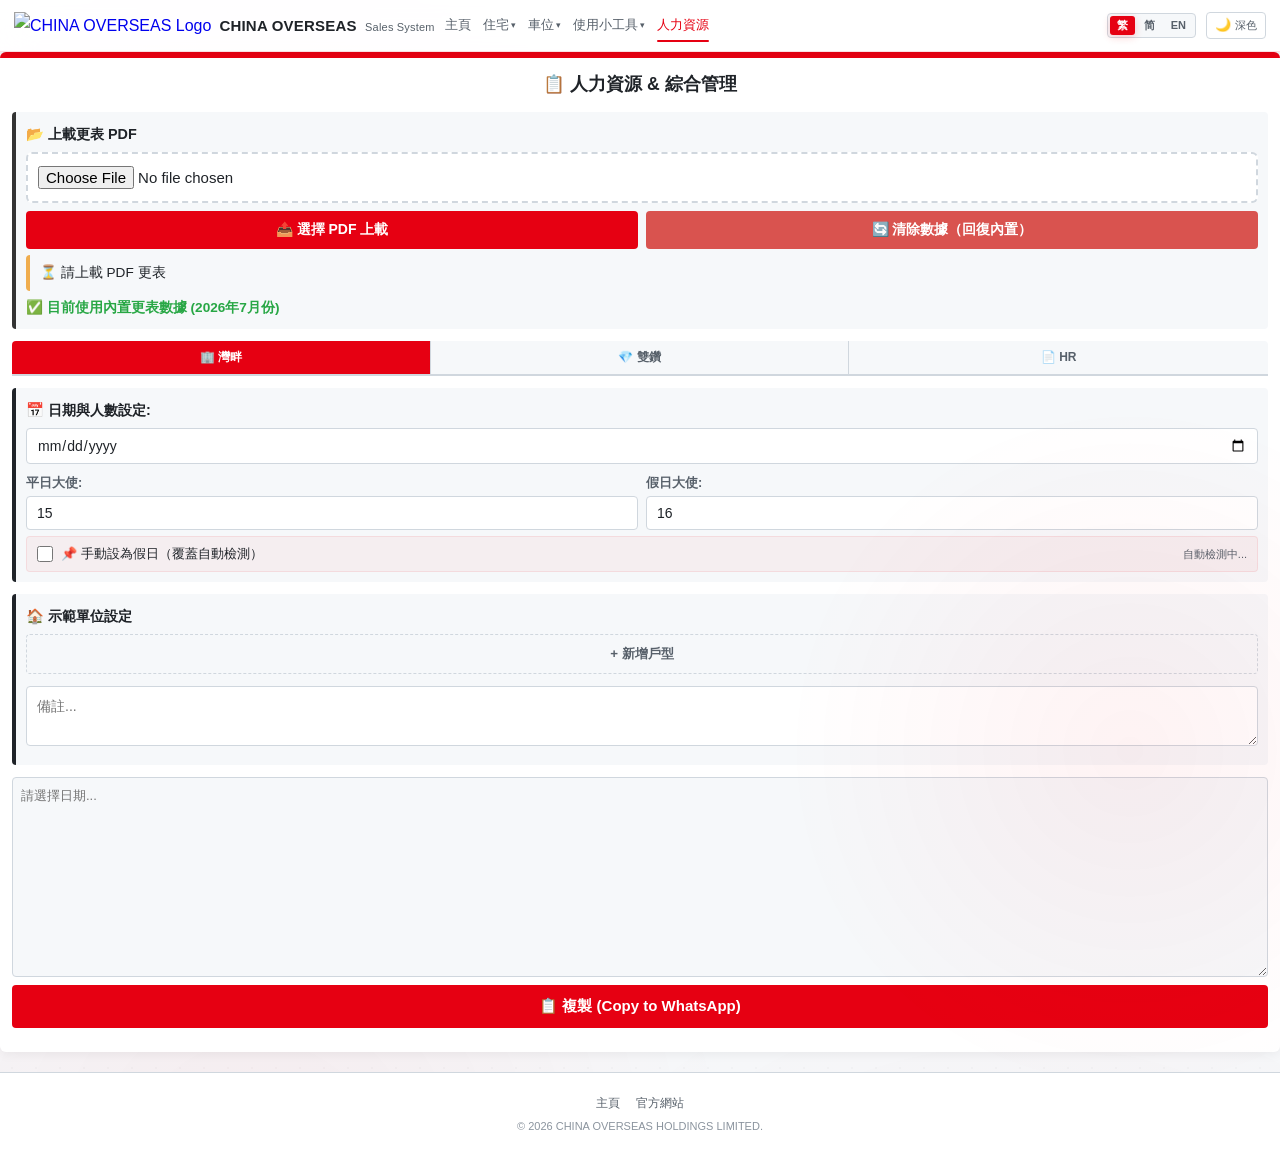
==== commit 4c323a56: "Add files via upload" ====
--- a/hr_management.html
+++ b/hr_management.html
@@ -14,152 +14,58 @@
     <script src="https://cdnjs.cloudflare.com/ajax/libs/pdf.js/2.16.105/pdf.min.js"></script>
     
     <style>
-        .hr-body .hr-section .holiday-check {
-            display: flex;
-            align-items: center;
-            gap: 10px;
-            margin-top: 8px;
-            padding: 8px 12px;
-            background: rgba(230, 0, 18, 0.05);
-            border-radius: 4px;
-            border: 1px solid rgba(230, 0, 18, 0.1);
-        }
-        .hr-body .hr-section .holiday-check input[type="checkbox"] {
-            width: 18px;
-            height: 18px;
-            margin: 0;
-            flex-shrink: 0;
-            cursor: pointer;
-        }
-        .hr-body .hr-section .holiday-check label {
-            margin: 0;
-            font-weight: normal;
-            font-size: 14px;
-            cursor: pointer;
-            color: var(--cohl-dark);
-        }
-        .hr-body .hr-section .holiday-check .holiday-hint {
-            font-size: 12px;
-            color: var(--cohl-muted);
-            margin-left: auto;
-        }
-        .hr-body .hr-drag-handle {
-            touch-action: none;
-            padding: 8px 12px 8px 5px;
-            min-width: 30px;
-            text-align: center;
-        }
-        .hr-body .hr-unit-row {
-            touch-action: none;
-        }
-        .hr-body .file-upload-wrapper {
-            display: flex;
-            flex-direction: column;
-            gap: 8px;
-            margin-top: 6px;
-        }
-        .hr-body .file-upload-wrapper input[type="file"] {
-            padding: 12px 10px;
-            font-size: 15px;
-            border: 2px dashed var(--cohl-border);
-            border-radius: 6px;
-            background: var(--cohl-card-bg);
-            cursor: pointer;
-            width: 100%;
-            min-height: 50px;
-        }
-        .hr-body .file-upload-wrapper input[type="file"]:hover {
-            border-color: var(--cohl-red);
-        }
-        .hr-body .file-upload-wrapper .upload-actions {
-            display: flex;
-            gap: 8px;
-            flex-wrap: wrap;
-        }
-        .hr-body .file-upload-wrapper .upload-actions button {
-            flex: 1;
-            min-width: 100px;
-            padding: 10px 14px;
-            border: none;
-            border-radius: 4px;
-            font-weight: 600;
-            font-size: 14px;
-            cursor: pointer;
-            transition: all 0.3s ease;
-        }
-        .hr-body .file-upload-wrapper .upload-actions .btn-upload {
-            background: var(--cohl-red);
-            color: #fff;
-        }
-        .hr-body .file-upload-wrapper .upload-actions .btn-upload:hover {
-            background: #cc0010;
-        }
-        .hr-body .file-upload-wrapper .upload-actions .btn-reset {
-            background: #d9534f;
-            color: #fff;
-        }
-        .hr-body .file-upload-wrapper .upload-actions .btn-reset:hover {
-            background: #c9302c;
-        }
-        .hr-body .file-upload-wrapper .upload-actions .btn-fix-db {
-            background: #f0ad4e;
-            color: #fff;
-        }
-        .hr-body .file-upload-wrapper .upload-actions .btn-fix-db:hover {
-            background: #ec971f;
-        }
+        /* 直接嵌入所有 HR 專用樣式，避免受舊版 style.css 緩存影響 */
+        .hr-body .hr-container { max-width: 100%; margin: 0 auto; background: var(--cohl-card-bg); padding: 12px; border-radius: 6px; box-shadow: 0 2px 12px var(--cohl-shadow); border-top: 6px solid var(--cohl-red); }
+        .hr-body .hr-container h2 { text-align: center; color: var(--cohl-dark); font-size: 1.1rem; margin-top: 0; margin-bottom: 12px; }
+        .hr-body .hr-section { margin-bottom: 12px; padding: 10px; background: var(--cohl-editor-bg); border-radius: 4px; border-left: 4px solid var(--cohl-red); }
+        .hr-body .hr-section label { font-weight: bold; display: block; margin-bottom: 6px; font-size: 0.9rem; color: var(--cohl-dark); }
+        .hr-body .hr-section input[type="file"], .hr-body .hr-section input[type="date"], 
+        .hr-body .hr-section input[type="text"], .hr-body .hr-section input[type="number"], 
+        .hr-body .hr-section textarea, .hr-body .hr-section select { width: 100%; padding: 8px 10px; border: 1px solid var(--cohl-border); border-radius: 4px; box-sizing: border-box; font-size: 14px; background: var(--cohl-input-bg); color: var(--cohl-dark); }
+        .hr-body .hr-section input[type="checkbox"] { width: auto; margin-right: 6px; }
+        .hr-body .hr-tabs { display: flex; border-bottom: 2px solid var(--cohl-border); margin-bottom: 12px; border-radius: 4px 4px 0 0; overflow: hidden; flex-wrap: wrap; }
+        .hr-body .hr-tab-btn { flex: 1 1 33.333%; padding: 8px 2px; background: var(--cohl-editor-bg); border: none; cursor: pointer; font-weight: bold; color: var(--cohl-muted); font-size: 12px; transition: 0.25s; border-right: 1px solid var(--cohl-border); text-align: center; }
+        .hr-body .hr-tab-btn:last-child { border-right: none; }
+        .hr-body .hr-tab-btn.active { background: var(--cohl-red); color: white; }
+        .hr-body .hr-tab-content { display: none; }
+        .hr-body .hr-tab-content.active { display: block; animation: fadeIn 0.2s; }
+        @keyframes fadeIn { from { opacity: 0; } to { opacity: 1; } }
+        .hr-body .hr-flex-row { display: flex; gap: 8px; margin-top: 8px; flex-wrap: wrap; }
+        .hr-body .hr-flex-row > div { flex: 1; min-width: 100px; }
+        .hr-body .hr-flex-row span { font-size: 0.8em; color: var(--cohl-muted); display: block; margin-bottom: 2px; font-weight: bold; }
+        .hr-body .hr-unit-row { display: flex; align-items: center; background: var(--cohl-card-bg); padding: 6px; border: 1px solid var(--cohl-border); border-radius: 4px; margin-bottom: 6px; touch-action: none; }
+        .hr-body .hr-drag-handle { cursor: grab; font-size: 18px; color: var(--cohl-light); padding: 0 8px 0 4px; user-select: none; touch-action: none; }
+        .hr-body .hr-unit-row input[type="text"] { margin-right: 4px; border: 1px solid var(--cohl-border); flex: 1; }
+        .hr-body .hr-btn-del { background: #d9534f; color: white; border: none; padding: 6px 10px; border-radius: 4px; font-weight: bold; cursor: pointer; font-size: 13px; }
+        .hr-body .hr-btn-add { background: var(--cohl-editor-bg); color: var(--cohl-muted); border: 1px dashed var(--cohl-border); padding: 10px; width: 100%; border-radius: 4px; font-weight: bold; margin-bottom: 12px; cursor: pointer; }
+        .hr-body .hr-action-btn { color: white; border: none; padding: 12px; font-size: 15px; border-radius: 4px; width: 100%; margin-bottom: 12px; font-weight: bold; cursor: pointer; background: var(--cohl-red); }
+        .hr-body .hr-action-btn:hover { background: #cc0010; }
+        .hr-body .hr-result-area { height: 200px; background-color: var(--cohl-editor-bg); font-size: 13px; width: 100%; padding: 8px; border: 1px solid var(--cohl-border); border-radius: 4px; color: var(--cohl-dark); }
+        .hr-body .hr-save-badge { float: right; font-size: 0.75em; color: #2da44e; display: none; }
+        #hrLogoPreview { max-width: 120px; margin-top: 8px; border: 1px solid var(--cohl-border); border-radius: 4px; display: none; }
+        .hr-body .holiday-check { display: flex; align-items: center; gap: 8px; margin-top: 6px; padding: 6px 10px; background: rgba(230, 0, 18, 0.04); border-radius: 4px; border: 1px solid rgba(230, 0, 18, 0.08); }
+        .hr-body .holiday-check input[type="checkbox"] { width: 16px; height: 16px; margin: 0; flex-shrink: 0; cursor: pointer; }
+        .hr-body .holiday-check label { margin: 0; font-weight: normal; font-size: 13px; cursor: pointer; color: var(--cohl-dark); }
+        .hr-body .holiday-check .holiday-hint { font-size: 11px; color: var(--cohl-muted); margin-left: auto; }
+        .hr-body .file-upload-wrapper { display: flex; flex-direction: column; gap: 8px; margin-top: 6px; }
+        .hr-body .file-upload-wrapper input[type="file"] { padding: 12px 10px; font-size: 15px; border: 2px dashed var(--cohl-border); border-radius: 6px; background: var(--cohl-card-bg); cursor: pointer; width: 100%; min-height: 50px; }
+        .hr-body .file-upload-wrapper input[type="file"]:hover { border-color: var(--cohl-red); }
+        .hr-body .file-upload-wrapper .upload-actions { display: flex; gap: 8px; flex-wrap: wrap; }
+        .hr-body .file-upload-wrapper .upload-actions button { flex: 1; min-width: 100px; padding: 10px 14px; border: none; border-radius: 4px; font-weight: 600; font-size: 14px; cursor: pointer; transition: all 0.3s ease; }
+        .hr-body .file-upload-wrapper .upload-actions .btn-upload { background: var(--cohl-red); color: #fff; }
+        .hr-body .file-upload-wrapper .upload-actions .btn-upload:hover { background: #cc0010; }
+        .hr-body .file-upload-wrapper .upload-actions .btn-reset { background: #d9534f; color: #fff; }
+        .hr-body .file-upload-wrapper .upload-actions .btn-reset:hover { background: #c9302c; }
+        .hr-body .pdf-parse-status { margin-top: 6px; font-size: 0.85em; padding: 6px 10px; border-radius: 4px; background: var(--cohl-editor-bg); border-left: 4px solid #999; }
+        .hr-body .pdf-parse-status.success { border-left-color: #28a745; }
+        .hr-body .pdf-parse-status.error { border-left-color: #d9534f; }
+        .hr-body .pdf-parse-status.info { border-left-color: #f0ad4e; }
         @media (max-width: 480px) {
-            .hr-body .file-upload-wrapper .upload-actions {
-                flex-direction: column;
-            }
-            .hr-body .file-upload-wrapper .upload-actions button {
-                min-width: unset;
-                width: 100%;
-                padding: 12px;
-            }
-            .hr-body .file-upload-wrapper input[type="file"] {
-                padding: 16px 10px;
-                font-size: 16px;
-                min-height: 60px;
-            }
-        }
-        .hr-body .db-status {
-            font-size: 12px;
-            padding: 4px 10px;
-            border-radius: 3px;
-            margin-top: 4px;
-        }
-        .hr-body .db-status.error {
-            color: #d9534f;
-            background: rgba(217, 83, 79, 0.1);
-        }
-        .hr-body .db-status.success {
-            color: #2da44e;
-            background: rgba(45, 164, 78, 0.1);
-        }
-        .hr-body .db-status.warning {
-            color: #f0ad4e;
-            background: rgba(240, 173, 78, 0.1);
-        }
-        .hr-body .pdf-parse-status {
-            margin-top: 6px;
-            font-size: 0.85em;
-            padding: 6px 10px;
-            border-radius: 4px;
-            background: #f0f0f0;
-            border-left: 4px solid #999;
-        }
-        .hr-body .pdf-parse-status.success {
-            border-left-color: #28a745;
-            background: #f0fff0;
-        }
-        .hr-body .pdf-parse-status.error {
-            border-left-color: #d9534f;
-            background: #fff0f0;
-        }
-        .hr-body .pdf-parse-status.info {
-            border-left-color: #f0ad4e;
-            background: #fffcf0;
+            .hr-body .file-upload-wrapper .upload-actions { flex-direction: column; }
+            .hr-body .file-upload-wrapper .upload-actions button { min-width: unset; width: 100%; padding: 12px; }
+            .hr-body .hr-tab-btn { flex: 1 1 33.333%; font-size: 11px; padding: 6px 2px; }
+            .hr-body .hr-flex-row { flex-direction: column; }
+            .hr-body .hr-container { padding: 8px; }
         }
     </style>
 </head>
@@ -210,9 +116,8 @@
     <div class="hr-container">
         <h2>📋 人力資源 & 綜合管理</h2>
 
-        <div id="globalUpload" class="hr-section" style="border-left-color: #333; background: #f0f0f0;">
+        <div id="globalUpload" class="hr-section" style="border-left-color: #333; background: var(--cohl-editor-bg);">
             <label id="rosterUploadLabel">📂 上載更表 PDF</label>
-            
             <div class="file-upload-wrapper" id="rosterUploadRow">
                 <input type="file" id="pdfFile" accept=".pdf">
                 <div class="upload-actions">
@@ -220,7 +125,6 @@
                     <button class="btn-reset" onclick="resetRoster()">🔄 清除數據（回復內置）</button>
                 </div>
             </div>
-            
             <div id="pdfStatus" class="pdf-parse-status info">⏳ 請上載 PDF 更表</div>
             <div id="uploadStatus" style="color:#28a745; font-size:0.85em; margin-top:5px; font-weight:bold;">✅ 目前使用內置更表數據 (2026年7月份)</div>
             <div id="uploadError" style="color:#d9534f; font-size:0.8em; margin-top:4px; display:none;"></div>
@@ -259,7 +163,7 @@
 
         <!-- 雙鑽 -->
         <div id="tvTab" class="hr-tab-content">
-            <div class="hr-section" style="border-left-color: var(--hr-red); background: #fdfbf7;">
+            <div class="hr-section" style="border-left-color: var(--hr-red); background: var(--cohl-editor-bg);">
                 <label>📅 日期與人數設定:</label>
                 <input type="date" id="tvDutyDate" onchange="handleInput('tv')">
                 <div class="hr-flex-row">
@@ -272,7 +176,7 @@
                     <span class="holiday-hint" id="tvHolidayHint">自動檢測中...</span>
                 </div>
             </div>
-            <div class="hr-section" style="border-left-color: var(--hr-red); background: #fdfbf7;">
+            <div class="hr-section" style="border-left-color: var(--hr-red); background: var(--cohl-editor-bg);">
                 <label style="color: #8b6508;">🏠 示範單位設定 <span id="tvSaveBadge" class="hr-save-badge">✅ 已儲存</span></label>
                 <div id="tvFlatsContainer"></div>
                 <button class="hr-btn-add" onclick="addFlat('tv')">+ 新增戶型</button>
@@ -314,83 +218,76 @@
     </footer>
 
     <script>
-        // ==========================================
-        // 香港法定假期（2025-2026）
-        // ==========================================
+        pdfjsLib.GlobalWorkerOptions.workerSrc = 'https://cdnjs.cloudflare.com/ajax/libs/pdf.js/2.16.105/pdf.worker.min.js';
+
         const HK_HOLIDAYS = [
-            '2025-01-01', '2025-01-29', '2025-01-30', '2025-01-31',
-            '2025-04-04', '2025-04-18', '2025-04-19', '2025-04-21',
-            '2025-05-01', '2025-05-05', '2025-05-31',
-            '2025-07-01', '2025-10-01', '2025-10-07', '2025-10-29',
-            '2025-12-25', '2025-12-26',
-            '2026-01-01', '2026-02-17', '2026-02-18', '2026-02-19',
-            '2026-04-03', '2026-04-04', '2026-04-06', '2026-04-07',
-            '2026-05-01', '2026-05-24', '2026-05-25',
-            '2026-07-01', '2026-10-01', '2026-10-27', '2026-11-18',
-            '2026-12-25', '2026-12-26'
+            '2025-01-01', '2025-01-29', '2025-01-30', '2025-01-31', '2025-04-04', '2025-04-18', '2025-04-19', '2025-04-21',
+            '2025-05-01', '2025-05-05', '2025-05-31', '2025-07-01', '2025-10-01', '2025-10-07', '2025-10-29', '2025-12-25', '2025-12-26',
+            '2026-01-01', '2026-02-17', '2026-02-18', '2026-02-19', '2026-04-03', '2026-04-04', '2026-04-06', '2026-04-07',
+            '2026-05-01', '2026-05-24', '2026-05-25', '2026-07-01', '2026-10-01', '2026-10-27', '2026-11-18', '2026-12-25', '2026-12-26'
         ];
-
-        function isHKHoliday(dateStr) {
-            return HK_HOLIDAYS.includes(dateStr);
-        }
-
-        function isWeekend(dateStr) {
-            const d = new Date(dateStr);
-            const day = d.getDay();
-            return day === 0 || day === 6;
-        }
-
+        function isHKHoliday(dateStr) { return HK_HOLIDAYS.includes(dateStr); }
+        function isWeekend(dateStr) { const day = new Date(dateStr).getDay(); return day === 0 || day === 6; }
         function isHoliday(dateStr, manualCheckboxId) {
             const manualCheckbox = document.getElementById(manualCheckboxId);
-            if (manualCheckbox && manualCheckbox.checked) {
-                return true;
-            }
+            if (manualCheckbox && manualCheckbox.checked) return true;
             return isWeekend(dateStr) || isHKHoliday(dateStr);
         }
 
-        // ==========================================
-        // 語言切換
-        // ==========================================
         const translations = {
-            'zh-HK': {
-                'nav_home': '主頁','nav_residential': '住宅','nav_carpark': '車位','nav_tools': '使用小工具','nav_runway': '📊 報每日跑道區成交','nav_hr': '人力資源',
-                'nav_v1': '維港1號','nav_vd': '維港雙鑽','nav_vv': '維港灣畔',
-                'nav_ovcp': '維港1號車位','nav_tvcp': '維港雙鑽車位','nav_vvcp': '維港灣畔車位',
-                'footer_home': '主頁','footer_website': '官方網站'
-            },
-            'zh-CN': {
-                'nav_home': '主页','nav_residential': '住宅','nav_carpark': '车位','nav_tools': '使用小工具','nav_runway': '📊 报每日跑道区成交','nav_hr': '人力资源',
-                'nav_v1': '维港1号','nav_vd': '维港双钻','nav_vv': '维港湾畔',
-                'nav_ovcp': '维港1号车位','nav_tvcp': '维港双钻车位','nav_vvcp': '维港湾畔车位',
-                'footer_home': '主页','footer_website': '官方网站'
-            },
-            'en': {
-                'nav_home': 'Home','nav_residential': 'Residential','nav_carpark': 'Carpark','nav_tools': 'Tools','nav_runway': '📊 Daily Runway Transactions','nav_hr': 'HR',
-                'nav_v1': 'One Victoria','nav_vd': 'Twin Victoria','nav_vv': 'Victoria Voyage',
-                'nav_ovcp': 'One Victoria Carpark','nav_tvcp': 'Twin Victoria Carpark','nav_vvcp': 'Victoria Voyage Carpark',
-                'footer_home': 'Home','footer_website': 'Official Website'
-            }
+            'zh-HK': { 'nav_home': '主頁','nav_residential': '住宅','nav_carpark': '車位','nav_tools': '使用小工具','nav_runway': '📊 報每日跑道區成交','nav_hr': '人力資源', 'nav_v1': '維港1號','nav_vd': '維港雙鑽','nav_vv': '維港灣畔', 'nav_ovcp': '維港1號車位','nav_tvcp': '維港雙鑽車位','nav_vvcp': '維港灣畔車位', 'footer_home': '主頁','footer_website': '官方網站' },
+            'zh-CN': { 'nav_home': '主页','nav_residential': '住宅','nav_carpark': '车位','nav_tools': '使用小工具','nav_runway': '📊 报每日跑道区成交','nav_hr': '人力资源', 'nav_v1': '维港1号','nav_vd': '维港双钻','nav_vv': '维港湾畔', 'nav_ovcp': '维港1号车位','nav_tvcp': '维港双钻车位','nav_vvcp': '维港湾畔车位', 'footer_home': '主页','footer_website': '官方网站' },
+            'en': { 'nav_home': 'Home','nav_residential': 'Residential','nav_carpark': 'Carpark','nav_tools': 'Tools','nav_runway': '📊 Daily Runway Transactions','nav_hr': 'HR', 'nav_v1': 'One Victoria','nav_vd': 'Twin Victoria','nav_vv': 'Victoria Voyage', 'nav_ovcp': 'One Victoria Carpark','nav_tvcp': 'Twin Victoria Carpark','nav_vvcp': 'Victoria Voyage Carpark', 'footer_home': 'Home','footer_website': 'Official Website' }
         };
-
         function switchLang(lang) {
             localStorage.setItem('cohl_lang', lang);
-            document.querySelectorAll('.lang-toggle button').forEach(btn => {
-                btn.classList.toggle('active-lang', btn.dataset.lang === lang);
-            });
+            document.querySelectorAll('.lang-toggle button').forEach(btn => btn.classList.toggle('active-lang', btn.dataset.lang === lang));
             document.querySelectorAll('[data-i18n]').forEach(el => {
                 const key = el.dataset.i18n;
-                if (translations[lang] && translations[lang][key]) {
-                    el.textContent = translations[lang][key];
-                }
+                if (translations[lang] && translations[lang][key]) el.textContent = translations[lang][key];
             });
         }
 
-        // ==========================================
-        // 內置更表數據（fallback）
-        // ==========================================
+        const DB_NAME = "ColiAppDB"; const STORE_ROSTER = "RosterStore"; const DB_VERSION = 5;
+        function openDB() {
+            return new Promise((resolve, reject) => {
+                const req = indexedDB.open(DB_NAME, DB_VERSION);
+                req.onupgradeneeded = (e) => {
+                    const db = e.target.result;
+                    if (!db.objectStoreNames.contains(STORE_ROSTER)) db.createObjectStore(STORE_ROSTER, { keyPath: "id" });
+                };
+                req.onsuccess = (e) => resolve(e.target.result); req.onerror = (e) => reject(e.target.error);
+            });
+        }
+        async function saveRosterToDB(data) {
+            const db = await openDB();
+            return new Promise((resolve, reject) => {
+                const tx = db.transaction([STORE_ROSTER], "readwrite");
+                tx.objectStore(STORE_ROSTER).put({ id: "rosterData", data: data });
+                tx.oncomplete = () => { db.close(); resolve(); }; tx.onerror = () => { db.close(); reject(tx.error); };
+            });
+        }
+        async function loadRosterFromDB() {
+            try {
+                const db = await openDB();
+                return new Promise((resolve, reject) => {
+                    const req = db.transaction([STORE_ROSTER], "readonly").objectStore(STORE_ROSTER).get("rosterData");
+                    req.onsuccess = () => { db.close(); resolve(req.result ? req.result.data : null); };
+                    req.onerror = () => { db.close(); reject(req.error); };
+                });
+            } catch(e) { return null; }
+        }
+        async function clearRosterFromDB() {
+            const db = await openDB();
+            return new Promise((resolve, reject) => {
+                const tx = db.transaction([STORE_ROSTER], "readwrite");
+                tx.objectStore(STORE_ROSTER).delete("rosterData");
+                tx.oncomplete = () => { db.close(); resolve(); };
+            });
+        }
+
         const builtInRoster = [
-            ['售樓處員工值勤表(第五版)'],
-            ['2026年7月份'],
+            ['售樓處員工值勤表(第五版)'], ['2026年7月份'],
             ['值勤地點', '1', '2', '3', '4', '5', '6', '7', '8', '9', '10', '11', '12', '13', '14', '15', '16', '17', '18', '19', '20', '21', '22', '23', '24', '25', '26', '27', '28', '29', '30', '31'],
             ['星期', '三', '四', '五', '六', '日', '一', '二', '三', '四', '五', '六', '日', '一', '二', '三', '四', '五', '六', '日', '一', '二', '三', '四', '五', '六', '日', '一', '二', '三', '四', '五'],
             ['姓名', '', '', '', '', '', '', '', '', '', '', '', '', '', '', '', '', '', '', '', '', '', '', '', '', '', '', '', '', '', '', ''],
@@ -406,18 +303,11 @@
             ['Karina Lau', '(KL)', 'VV', 'VV', 'VV', '▲', 'VV', 'VV', 'VV', 'VV', '▲', 'VV', 'VV', '▲', 'VV', 'VV', '▲', 'VV', 'VV', 'VV', '▲', 'VV', 'VV', '▲', 'VV', 'VV', 'VV', '▲', '▲', 'VV', 'VV', '▲', 'VV', 'VV']
         ];
 
-        // 銷售人員名單（英文名）
         const salesPool = ["Moon", "Joe", "Andrew", "Ankie", "Eric", "Stephen", "Peter"];
         const internPool = ["Sammi", "Karina", "Renne"];
 
-        // ==========================================
-        // 核心功能
-        // ==========================================
-        let rosterData = builtInRoster.slice(); // 複製一份
-        let rosterYear = "2026"; 
-        let rosterMonth = "7"; 
-        let daysInMonth = 31;
-        let employeeList = []; 
+        let rosterData = builtInRoster.slice();
+        let rosterYear = "2026", rosterMonth = "7", daysInMonth = 31;
         let savedLogoBase64 = "";
         let vvFlats = [], tvFlats = [];
 
@@ -429,7 +319,7 @@
         const defaultTVFlats = [ { label: "開放式", value: "T2A-21C" }, { label: "2房開廚", value: "T1A-21F, T2A-21A, T2B-21D" }, { label: "2房梗廚", value: "T1B-21H, T2A-21G, T2B-21E" }, { label: "3房1套(儲)", value: "#T2B-21G" }, { label: "3房1套(連工人套)", value: "*T2B-21F" } ];
 
         // ==========================================
-        // PDF 解析函數
+        // 全新升級：X 坐標對齊 PDF 解析引擎 (防空白格移位)
         // ==========================================
         async function parsePDF(pdfData) {
             const statusEl = document.getElementById('pdfStatus');
@@ -441,153 +331,138 @@
                 const numPages = pdf.numPages;
                 let allTextItems = [];
 
-                // 提取所有頁面的文字和位置
                 for (let pageNum = 1; pageNum <= numPages; pageNum++) {
                     const page = await pdf.getPage(pageNum);
                     const viewport = page.getViewport({ scale: 1 });
                     const textContent = await page.getTextContent();
-                    
-                    // 轉換成 { text, x, y, width, height }
                     for (let item of textContent.items) {
+                        if(item.str.trim() === '') continue;
                         allTextItems.push({
                             text: item.str.trim(),
                             x: item.transform[4],
-                            y: viewport.height - item.transform[5], // PDF 座標原點在左下角，轉為左上角
-                            width: item.width,
-                            height: item.height
+                            y: viewport.height - item.transform[5],
                         });
                     }
                 }
 
-                // 按 Y 座標排序（由上到下）
+                // 根據 Y 坐標分行
                 allTextItems.sort((a, b) => a.y - b.y || a.x - b.x);
-
-                // 合併同一行（Y 座標差距小於 5）
                 const lines = [];
                 let currentLine = [];
                 let currentY = null;
                 const Y_THRESHOLD = 5;
 
                 for (let item of allTextItems) {
-                    if (!item.text) continue;
                     if (currentY === null || Math.abs(item.y - currentY) < Y_THRESHOLD) {
                         currentLine.push(item);
                         currentY = item.y;
                     } else {
-                        if (currentLine.length > 0) {
-                            lines.push(currentLine);
-                        }
+                        if (currentLine.length > 0) lines.push(currentLine);
                         currentLine = [item];
                         currentY = item.y;
                     }
                 }
                 if (currentLine.length > 0) lines.push(currentLine);
 
-                // 將每一行轉為文字陣列（按 X 排序）
-                const textLines = lines.map(line => {
-                    line.sort((a, b) => a.x - b.x);
-                    return line.map(item => item.text);
-                });
-
-                // 搵出員工數據嘅起始行（包含括號嘅行）
+                let dateXCoords = [];
                 let startRow = -1;
-                for (let i = 0; i < textLines.length; i++) {
-                    let row = textLines[i];
-                    if (!row || row.length === 0) continue;
-                    // 檢查是否包含括號
-                    for (let cell of row) {
-                        if (cell.includes('(') || cell.includes('（')) {
-                            startRow = i;
-                            break;
+
+                for (let i = 0; i < lines.length; i++) {
+                    let line = lines[i];
+                    let texts = line.map(it => it.text);
+                    
+                    if (texts.includes('1') && texts.includes('15') && (texts.includes('30') || texts.includes('31'))) {
+                        for (let d = 1; d <= 31; d++) {
+                            let dItem = line.find(it => it.text === String(d));
+                            if (dItem) dateXCoords.push({ day: d, x: dItem.x });
                         }
                     }
-                    if (startRow !== -1) break;
+                    if (startRow === -1 && texts.some(t => t.includes('(') || t.includes('（'))) {
+                        if (!texts.join('').includes('星期')) startRow = i;
+                    }
                 }
 
-                if (startRow === -1) {
-                    statusEl.className = 'pdf-parse-status error';
-                    statusEl.textContent = '❌ 無法辨識員工數據，請確認 PDF 格式正確。';
-                    return false;
+                if (startRow === -1 || dateXCoords.length === 0) {
+                    throw new Error("無法辨識員工數據或日期標題(X坐標)");
                 }
 
-                // 開始構建 rosterData
                 const newRoster = [];
-                // 加入標題行（從內置複製）
-                newRoster.push(['售樓處員工值勤表(第五版)']);
+                newRoster.push(['售樓處員工值勤表(自動對齊版)']);
                 newRoster.push(['2026年7月份']);
-                // 建立日期行（1-31）
                 const dateRow = ['值勤地點'];
                 for (let d = 1; d <= 31; d++) dateRow.push(String(d));
                 newRoster.push(dateRow);
-                // 星期行（按實際 PDF 內容，需要推算，暫時用內置）
-                const weekRow = ['星期', '三', '四', '五', '六', '日', '一', '二', '三', '四', '五', '六', '日', '一', '二', '三', '四', '五', '六', '日', '一', '二', '三', '四', '五', '六', '日', '一', '二', '三', '四', '五'];
-                newRoster.push(weekRow);
-                newRoster.push(['姓名', '', '', '', '', '', '', '', '', '', '', '', '', '', '', '', '', '', '', '', '', '', '', '', '', '', '', '', '', '', '', '']);
-
-                // 提取員工數據
-                for (let i = startRow; i < textLines.length; i++) {
-                    let row = textLines[i];
-                    if (!row || row.length === 0) continue;
-                    // 合併第一個欄位（可能姓名和括號分開）
+                newRoster.push(['星期', ...new Array(31).fill('')]);
+                newRoster.push(['姓名', ...new Array(31).fill('')]);
+
+                const excludeKeywords = ['售樓處', '值勤地點', '星期', '姓名', '時間', 'pm', 'am', '公司', '現樓', '當值', '九龍灣早更'];
+
+                for (let i = startRow; i < lines.length; i++) {
+                    let line = lines[i];
+                    line.sort((a, b) => a.x - b.x); 
+                    let texts = line.map(it => it.text);
+                    
                     let fullName = '';
-                    let bracket = '';
-                    let dataCells = [];
-                    // 嘗試將 row[0] + row[1] 組合成姓名
-                    let namePart = row[0] || '';
-                    let bracketPart = row[1] || '';
-                    if (bracketPart.includes('(') || bracketPart.includes('（')) {
-                        fullName = namePart + ' ' + bracketPart;
-                        dataCells = row.slice(2);
+                    let nameItemCount = 1;
+
+                    if (texts.length > 0 && (texts[0].includes('(') || texts[0].includes('（'))) {
+                        fullName = texts[0];
+                    } else if (texts.length > 1 && (texts[1].includes('(') || texts[1].includes('（'))) {
+                        fullName = texts[0] + ' ' + texts[1];
+                        nameItemCount = 2;
                     } else {
-                        // 可能姓名和括號在同一格
-                        fullName = row[0] || '';
-                        dataCells = row.slice(1);
+                        continue; 
                     }
-                    // 檢查是否為有效員工（姓名包含括號或 row[1] 包含括號）
-                    if (!fullName.includes('(') && !fullName.includes('（') && !bracketPart.includes('(') && !bracketPart.includes('（')) {
-                        // 跳過非員工行
-                        continue;
+
+                    let isExcluded = excludeKeywords.some(kw => fullName.includes(kw));
+                    if (isExcluded) continue;
+
+                    let dayData = new Array(31).fill('');
+                    
+                    for (let j = nameItemCount; j < line.length; j++) {
+                        let item = line[j];
+                        if (item.x < dateXCoords[0].x - 12) continue; 
+                        
+                        let closestDay = -1;
+                        let minDiff = Infinity;
+                        for (let k = 0; k < dateXCoords.length; k++) {
+                            let diff = Math.abs(item.x - dateXCoords[k].x);
+                            if (diff < minDiff) {
+                                minDiff = diff;
+                                closestDay = dateXCoords[k].day;
+                            }
+                        }
+
+                        if (closestDay !== -1 && minDiff <= 16) {
+                            if (dayData[closestDay - 1]) dayData[closestDay - 1] += ' ' + item.text;
+                            else dayData[closestDay - 1] = item.text;
+                        }
                     }
-                    // 去除多餘空格
-                    fullName = fullName.trim();
-                    // 只保留前 31 個數據（對應 1-31 日）
-                    const dayData = dataCells.slice(0, 31).map(cell => cell || '');
-                    // 插入新行
-                    const newRow = [fullName, '', ...dayData];
+
+                    const newRow = [fullName, '', '', ...dayData];
                     newRoster.push(newRow);
                 }
 
-                // 檢查是否成功解析到員工
-                if (newRoster.length <= 5) {
-                    statusEl.className = 'pdf-parse-status error';
-                    statusEl.textContent = '❌ 未能從 PDF 提取員工數據，請檢查 PDF 格式。';
-                    return false;
-                }
-
-                // 更新 rosterData
                 rosterData = newRoster;
-                // 更新年月
                 const monthMatch = rosterData[1] && rosterData[1][0] ? rosterData[1][0].match(/(\d{4})年(\d{1,2})月份/) : null;
                 if (monthMatch) {
-                    rosterYear = monthMatch[1];
-                    rosterMonth = monthMatch[2];
-                    daysInMonth = new Date(rosterYear, rosterMonth, 0).getDate();
+                    rosterYear = monthMatch[1]; rosterMonth = monthMatch[2];
+                    daysInMonth = new Date(parseInt(rosterYear), parseInt(rosterMonth), 0).getDate();
                 }
+
+                await saveRosterToDB(rosterData);
 
                 statusEl.className = 'pdf-parse-status success';
                 statusEl.textContent = `✅ PDF 解析成功！共載入 ${newRoster.length - 5} 位員工數據。`;
                 document.getElementById('uploadStatus').innerText = `✅ 已從 PDF 載入更表數據 (${rosterYear}年${rosterMonth}月份)`;
                 document.getElementById('uploadStatus').style.color = "#28a745";
                 
-                // 更新 HR dropdown
                 populateEmployeeDropdown();
-                // 重新生成訊息
-                generateMessage('vv');
-                generateMessage('tv');
+                generateMessage('vv'); generateMessage('tv');
                 return true;
 
             } catch (err) {
-                console.error('PDF 解析錯誤:', err);
+                console.error(err);
                 statusEl.className = 'pdf-parse-status error';
                 statusEl.textContent = '❌ PDF 解析失敗: ' + err.message;
                 return false;
@@ -595,101 +470,72 @@
         }
 
         // ==========================================
-        // UI 控制
+        // UI 及按鈕邏輯
         // ==========================================
-        function triggerPDFUpload() {
-            document.getElementById('pdfFile').click();
-        }
-
+        function triggerPDFUpload() { document.getElementById('pdfFile').click(); }
         document.getElementById('pdfFile').addEventListener('change', function(e) {
             const file = e.target.files[0];
             if (!file) return;
-            
-            const statusEl = document.getElementById('pdfStatus');
-            const errorEl = document.getElementById('uploadError');
-            errorEl.style.display = 'none';
-
+            const errorEl = document.getElementById('uploadError'); errorEl.style.display = 'none';
             if (file.type !== 'application/pdf' && !file.name.toLowerCase().endsWith('.pdf')) {
-                errorEl.textContent = '❌ 請上載 .pdf 格式檔案';
-                errorEl.style.display = 'block';
-                return;
+                errorEl.textContent = '❌ 請上載 .pdf 格式檔案'; errorEl.style.display = 'block'; return;
             }
-
             const reader = new FileReader();
             reader.onload = async function(e) {
                 try {
                     const pdfData = new Uint8Array(e.target.result);
                     const success = await parsePDF(pdfData);
-                    if (success) {
-                        alert('✅ PDF 更表上載成功！');
-                    }
-                } catch (err) {
-                    statusEl.className = 'pdf-parse-status error';
-                    statusEl.textContent = '❌ 讀取 PDF 失敗: ' + err.message;
-                }
-            };
-            reader.onerror = function() {
-                statusEl.className = 'pdf-parse-status error';
-                statusEl.textContent = '❌ 無法讀取檔案';
+                    if (success) alert('✅ PDF 更表上載成功！');
+                } catch (err) { document.getElementById('pdfStatus').className = 'pdf-parse-status error'; document.getElementById('pdfStatus').textContent = '❌ 讀取失敗'; }
             };
             reader.readAsArrayBuffer(file);
         });
 
-        function resetRoster() {
+        async function resetRoster() {
             if (confirm("確定要清除 PDF 數據，回復為內置更表嗎？")) {
                 rosterData = builtInRoster.slice();
-                rosterYear = "2026";
-                rosterMonth = "7";
-                daysInMonth = 31;
+                rosterYear = "2026"; rosterMonth = "7"; daysInMonth = 31;
+                await clearRosterFromDB();
                 document.getElementById('pdfStatus').className = 'pdf-parse-status info';
                 document.getElementById('pdfStatus').textContent = '⏳ 已回復內置更表數據 (2026年7月份)';
                 document.getElementById('uploadStatus').innerText = '✅ 目前使用內置更表數據 (2026年7月份)';
-                document.getElementById('uploadStatus').style.color = "#28a745";
                 document.getElementById('pdfFile').value = '';
-                populateEmployeeDropdown();
-                generateMessage('vv');
-                generateMessage('tv');
+                populateEmployeeDropdown(); generateMessage('vv'); generateMessage('tv');
                 alert('✅ 已回復內置更表數據！');
             }
         }
 
-        // ==========================================
-        // 核心功能（與之前類似，但使用 rosterData）
-        // ==========================================
         function updateHolidayHint(type) {
             const dateInput = document.getElementById(`${type}DutyDate`);
             const hintEl = document.getElementById(`${type}HolidayHint`);
             const manualCheckbox = document.getElementById(`${type}ManualHoliday`);
             if (!dateInput || !dateInput.value || !hintEl) return;
             const dateStr = dateInput.value;
-            const isHoliday = isHKHoliday(dateStr);
-            const isWeekendDay = isWeekend(dateStr);
-            if (manualCheckbox && manualCheckbox.checked) {
-                hintEl.textContent = '📌 手動設為假日';
-                hintEl.style.color = '#e60012';
-            } else if (isHoliday) {
-                hintEl.textContent = '🇭🇰 法定假期';
-                hintEl.style.color = '#2da44e';
-            } else if (isWeekendDay) {
-                hintEl.textContent = '📆 週末';
-                hintEl.style.color = '#2da44e';
-            } else {
-                hintEl.textContent = '📅 平日';
-                hintEl.style.color = '#57606a';
+            if (manualCheckbox && manualCheckbox.checked) { hintEl.textContent = '📌 手動設為假日'; hintEl.style.color = '#e60012'; } 
+            else if (isHKHoliday(dateStr)) { hintEl.textContent = '🇭🇰 法定假期'; hintEl.style.color = '#2da44e'; } 
+            else if (isWeekend(dateStr)) { hintEl.textContent = '📆 週末'; hintEl.style.color = '#2da44e'; } 
+            else { hintEl.textContent = '📅 平日'; hintEl.style.color = '#57606a'; }
+        }
+
+        window.onload = async function() { 
+            const savedRoster = await loadRosterFromDB();
+            if (savedRoster && savedRoster.length > 0) {
+                rosterData = savedRoster;
+                const monthMatch = rosterData[1] && rosterData[1][0] ? rosterData[1][0].match(/(\d{4})年(\d{1,2})月份/) : null;
+                if (monthMatch) {
+                    rosterYear = monthMatch[1]; rosterMonth = monthMatch[2];
+                    daysInMonth = new Date(parseInt(rosterYear), parseInt(rosterMonth), 0).getDate();
+                }
+                document.getElementById('pdfStatus').className = 'pdf-parse-status success';
+                document.getElementById('pdfStatus').textContent = `✅ 已從數據庫載入更表 (${rosterYear}年${rosterMonth}月份，共 ${rosterData.length - 5} 位員工)`;
+                document.getElementById('uploadStatus').innerText = `✅ 已載入更表數據 (${rosterYear}年${rosterMonth}月份)`;
             }
-        }
-
-        window.onload = function() { 
+
             document.getElementById('vvDutyDate').valueAsDate = new Date(); 
             document.getElementById('tvDutyDate').valueAsDate = new Date(); 
             loadSettings(); 
-            
             populateEmployeeDropdown(); 
-            generateMessage('vv'); 
-            generateMessage('tv'); 
-            
-            updateHolidayHint('vv');
-            updateHolidayHint('tv');
+            generateMessage('vv'); generateMessage('tv'); 
             
             const savedLang = localStorage.getItem('cohl_lang') || 'zh-HK';
             switchLang(savedLang);
@@ -708,22 +554,14 @@
             document.getElementById('vvHolidayAmb').value = localStorage.getItem('vv_hol_amb_v15') || "16";
             document.getElementById('vvManualHoliday').checked = localStorage.getItem('vv_manual_holiday') === 'true';
             document.getElementById('tvManualHoliday').checked = localStorage.getItem('tv_manual_holiday') === 'true';
-            
             vvFlats = JSON.parse(localStorage.getItem('vv_flats_v15')) || JSON.parse(JSON.stringify(defaultVVFlats)); 
             document.getElementById('vv_remarks').value = localStorage.getItem('vv_remarks_v15') || "#為已裝飾無改動示範單位\n*為已裝飾有改動示範單位\n\n示位單位狀況大致良好，均達開放標準。";
-            
             document.getElementById('tvWeekdayAmb').value = localStorage.getItem('tv_wk_amb_v15') || "3"; 
             document.getElementById('tvHolidayAmb').value = localStorage.getItem('tv_hol_amb_v15') || "4";
             tvFlats = JSON.parse(localStorage.getItem('tv_flats_v15')) || JSON.parse(JSON.stringify(defaultTVFlats)); 
             document.getElementById('tv_remarks').value = localStorage.getItem('tv_remarks_v15') || "#為已裝飾無改動示範單位\n*為已裝飾有改動示範單位\n\n示位單位狀況大致良好，均達開放標準。";
-            
-            renderFlats('vv'); 
-            renderFlats('tv');
-            
-            setTimeout(() => {
-                updateHolidayHint('vv');
-                updateHolidayHint('tv');
-            }, 100);
+            renderFlats('vv'); renderFlats('tv');
+            setTimeout(() => { updateHolidayHint('vv'); updateHolidayHint('tv'); }, 100);
         }
 
         document.getElementById('logoUpload').addEventListener('change', function(e) {
@@ -743,57 +581,33 @@
                     <button class="hr-btn-del" onclick="deleteFlat('${type}', ${index})">刪</button>
                 </div>`; 
             });
-            setTimeout(() => {
-                initSortable(type);
-            }, 50);
+            setTimeout(() => { initSortable(type); }, 50);
             generateMessage(type); 
         }
 
         function initSortable(type) { 
             const container = document.getElementById(`${type}FlatsContainer`);
             if (!container) return;
-            if (container._sortable) {
-                container._sortable.destroy();
-            }
+            if (container._sortable) container._sortable.destroy();
             container._sortable = new Sortable(container, { 
-                handle: '.hr-drag-handle', 
-                animation: 150,
-                forceFallback: true,
-                fallbackTolerance: 3,
-                touchStartThreshold: 2,
+                handle: '.hr-drag-handle', animation: 150, forceFallback: true, fallbackTolerance: 3, touchStartThreshold: 2,
                 onEnd: function (evt) { 
                     const arr = type === 'vv' ? vvFlats : tvFlats; 
                     const item = arr.splice(evt.oldIndex, 1)[0]; 
                     arr.splice(evt.newIndex, 0, item); 
-                    saveSettings(type); 
-                    renderFlats(type); 
+                    saveSettings(type); renderFlats(type); 
                 } 
             }); 
         }
 
-        function addFlat(type) { 
-            (type === 'vv') ? vvFlats.push({ label: "", value: "" }) : tvFlats.push({ label: "", value: "" }); 
-            renderFlats(type); 
-            saveSettings(type); 
-        }
-        function updateFlat(type, index, field, value) { 
-            (type === 'vv') ? vvFlats[index][field] = value : tvFlats[index][field] = value; 
-            handleInput(type); 
-        }
-        function deleteFlat(type, index) { 
-            (type === 'vv') ? vvFlats.splice(index, 1) : tvFlats.splice(index, 1); 
-            renderFlats(type); 
-            saveSettings(type); 
-        }
+        function addFlat(type) { (type === 'vv') ? vvFlats.push({ label: "", value: "" }) : tvFlats.push({ label: "", value: "" }); renderFlats(type); saveSettings(type); }
+        function updateFlat(type, index, field, value) { (type === 'vv') ? vvFlats[index][field] = value : tvFlats[index][field] = value; handleInput(type); }
+        function deleteFlat(type, index) { (type === 'vv') ? vvFlats.splice(index, 1) : tvFlats.splice(index, 1); renderFlats(type); saveSettings(type); }
         
         function handleInput(type) { 
             const manualCheckbox = document.getElementById(`${type}ManualHoliday`);
-            if (manualCheckbox) {
-                localStorage.setItem(`${type}_manual_holiday`, manualCheckbox.checked);
-            }
-            updateHolidayHint(type);
-            generateMessage(type); 
-            saveSettings(type); 
+            if (manualCheckbox) localStorage.setItem(`${type}_manual_holiday`, manualCheckbox.checked);
+            updateHolidayHint(type); generateMessage(type); saveSettings(type); 
         }
         
         function saveSettings(type) {
@@ -809,65 +623,50 @@
                 localStorage.setItem('tv_hol_amb_v15', document.getElementById('tvHolidayAmb').value); 
             }
             const badge = document.getElementById(`${type}SaveBadge`); 
-            badge.style.display = 'inline'; 
-            setTimeout(() => { badge.style.display = 'none'; }, 2000);
-        }
-
-        // ===== 產生訊息（使用 rosterData） =====
+            badge.style.display = 'inline'; setTimeout(() => { badge.style.display = 'none'; }, 2000);
+        }
+
         function generateMessage(type) {
             const isVV = type === 'vv';
             const dateInput = document.getElementById(`${type}DutyDate`).value;
             if (!dateInput) return;
             
             const parts = dateInput.split('-');
-            const day = parseInt(parts[2], 10);
-            const month = parseInt(parts[1], 10);
-            const year = parseInt(parts[0], 10);
+            const day = parseInt(parts[2], 10), month = parseInt(parts[1], 10), year = parseInt(parts[0], 10);
             const d = new Date(year, month - 1, day);
             const weekdayNum = d.getDay();
             const formattedDate = `${day}/${month}/${year} (${["日","一","二","三","四","五","六"][weekdayNum]})`;
             
             const customWkAmb = document.getElementById(`${type}WeekdayAmb`).value || (isVV ? "15" : "3");
             const customHolAmb = document.getElementById(`${type}HolidayAmb`).value || (isVV ? "16" : "4");
-            const manualCheckboxId = `${type}ManualHoliday`;
             
             let isHolidayDay = false;
-            const manualCheckbox = document.getElementById(manualCheckboxId);
-            if (manualCheckbox && manualCheckbox.checked) {
-                isHolidayDay = true;
-            } else if (isWeekend(dateInput) || isHKHoliday(dateInput)) {
-                isHolidayDay = true;
-            }
+            const manualCheckbox = document.getElementById(`${type}ManualHoliday`);
+            if (manualCheckbox && manualCheckbox.checked) isHolidayDay = true;
+            else if (isWeekend(dateInput) || isHKHoliday(dateInput)) isHolidayDay = true;
             let ambassadorCount = isHolidayDay ? customHolAmb : customWkAmb;
 
             let salesToday = [], internToday = [];
             
             if (rosterData.length > 0) {
-                // 員工數據由第 5 行開始（索引 5）
                 const startRow = 5;
-                // 日期 1 在索引 3，日期 12 在索引 14
-                const targetCol = day + 2;
+                const targetCol = day + 2; 
                 
                 for (let i = startRow; i < rosterData.length; i++) {
                     let row = rosterData[i];
                     if (!row || !row[0]) continue;
                     let fullName = String(row[0]).trim();
-                    let firstName = fullName.split(' ')[0] || '';
+                    let firstName = fullName.split(' ')[0].split('(')[0].split('（')[0] || '';
                     if (!firstName || firstName === '姓名' || firstName === '星期' || firstName === '值勤地點') continue;
                     
+                    if (targetCol >= row.length) continue;
                     let shiftValue = String(row[targetCol] || "").trim().toUpperCase();
                     
                     if (isVV && (shiftValue.includes('VV') || shiftValue.includes('VW'))) {
-                        if (salesPool.includes(firstName) && !salesToday.includes(firstName)) {
-                            salesToday.push(firstName);
-                        }
-                        if (internPool.includes(firstName) && !internToday.includes(firstName)) {
-                            internToday.push(firstName);
-                        }
+                        if (salesPool.includes(firstName) && !salesToday.includes(firstName)) salesToday.push(firstName);
+                        if (internPool.includes(firstName) && !internToday.includes(firstName)) internToday.push(firstName);
                     } else if (!isVV && shiftValue.includes('TV')) {
-                        if (salesPool.includes(firstName) && !salesToday.includes(firstName)) {
-                            salesToday.push(firstName);
-                        }
+                        if (salesPool.includes(firstName) && !salesToday.includes(firstName)) salesToday.push(firstName);
                     }
                 }
             }
@@ -885,16 +684,26 @@
             document.getElementById(`${type}ResultMessage`).value = msg;
         }
         
+        // ==========================================
+        // 過濾員工下拉選單 (去除括號)
+        // ==========================================
         function populateEmployeeDropdown() {
             const select = document.getElementById('hrEmployeeSelect');
             select.innerHTML = '<option value="">-- 請選擇員工 --</option>';
-            for (let i = 5; i < rosterData.length; i++) {
+            const excludeKeywords = ['售樓', '售機', '值勤表', '值勤地點', '星期', '姓名', '員工', '時間', 'pm', 'am', '公司', '現樓', '當值', '九龍灣早更'];
+            for (let i = 0; i < rosterData.length; i++) {
                 let row = rosterData[i];
-                if (row && row[0] && typeof row[0] === 'string') {
-                    let name = row[0].trim();
-                    if (name && name !== '姓名' && name !== '星期' && name !== '值勤地點') {
-                        select.innerHTML += `<option value="${i}">${name}</option>`;
-                    }
+                if (!row || !row[0]) continue;
+                let fullName = String(row[0]).trim();
+                if (!fullName) continue;
+                
+                if (!fullName.includes('(') && !fullName.includes('（')) continue;
+                let isExcluded = excludeKeywords.some(kw => fullName.includes(kw));
+                if (isExcluded) continue;
+                
+                let cleanName = fullName.split('(')[0].split('（')[0].trim();
+                if (cleanName) {
+                    select.innerHTML += `<option value="${i}">${cleanName}</option>`;
                 }
             }
         }
@@ -924,11 +733,14 @@
             }));
         }
         
+        // ==========================================
+        // 匯出 Word
+        // ==========================================
         function exportToWord() {
             const select = document.getElementById('hrEmployeeSelect');
             if (!select.value) { alert("請先選擇員工！"); return; }
             const rowIndex = parseInt(select.value);
-            const empName = select.options[select.selectedIndex].text;
+            const empName = select.options[select.selectedIndex].text; 
             const position = document.getElementById('hrPosition').value.trim();
             const empId = document.getElementById('hrEmpId').value.trim();
             
@@ -936,11 +748,15 @@
             let totalHours = 0;
             let imgHtml = savedLogoBase64 ? `<img src="${savedLogoBase64}" style="width: 250px; height: auto;" />` : `<h3 style="color:#0056b3;">[未上載公司 Logo]</h3>`;
             let htmlContent = `<html xmlns:o='urn:schemas-microsoft-com:office:office' xmlns:w='urn:schemas-microsoft-com:office:word' xmlns='http://www.w3.org/TR/REC-html40'><head><meta charset='utf-8'><style>body { font-family: 'MingLiU', 'PMingLiU', 'Microsoft JhengHei', sans-serif; font-size: 12pt; } table { width: 100%; border-collapse: collapse; margin-bottom: 10px; } th, td { border: 1px solid black; padding: 6px; text-align: center; } .meta-table td { border: none; text-align: left; padding: 2px; } h2 { text-align: center; font-size: 16pt; margin-bottom: 20px; } .logo-container { text-align: left; margin-bottom: 15px; } </style></head><body><div class="logo-container">${imgHtml}</div><h2>手寫出勤記錄表 ( ${rosterYear} )年(${rosterMonth})月份</h2><table class="meta-table"><tr><td style="width: 25%;">姓名：${empName}</td><td style="width: 25%;">職位：${position}</td><td style="width: 25%;">部門/地盤：營業部</td><td style="width: 25%;">員工編號：${empId}</td></tr></table><table><tr><th style="width: 10%;">日</th><th style="width: 30%;">工作起止時間</th><th style="width: 45%;">工作內容</th><th style="width: 15%;">共計</th></tr>`;
+            
             for (let day = 1; day <= daysInMonth; day++) {
-                const parsed = parseShiftToHR(rowData[day + 2]);
+                const colIndex = day + 2; 
+                let shiftVal = (colIndex < rowData.length) ? rowData[colIndex] : '';
+                const parsed = parseShiftToHR(shiftVal);
                 htmlContent += `<tr><td>${day}</td><td>${parsed.time}</td><td>${parsed.desc}</td><td>${parsed.hours === '--' ? '--' : parsed.hours + '小時'}</td></tr>`;
                 if (typeof parsed.hours === 'number') totalHours += parsed.hours;
             }
+            
             htmlContent += `</table><p style="text-align: right; margin-top: 10px; font-weight: bold;">總計時數：${totalHours} 小時</p></body></html>`;
             const monthWord = "July";
             const safeName = empName.replace(/ /g, '_');
@@ -974,61 +790,38 @@
             return { time: '--', desc: val, hours: '--' }; 
         }
 
-        function copyToClipboard(elementId) { 
-            const t = document.getElementById(elementId); 
-            if(!t.value || t.value.includes("請選擇日期")) { 
-                alert("未能複製空內容"); 
-                return; 
-            } 
-            t.select(); 
-            t.setSelectionRange(0, 99999); 
-            navigator.clipboard.writeText(t.value).then(() => alert("✅ 已複製")).catch(() => alert("請手動複製")); 
-        }
-
-        // ===== Dark Mode =====
+        async function copyToClipboard(elementId) {
+            const t = document.getElementById(elementId);
+            if (!t.value || t.value.includes("請選擇日期")) { alert("未能複製空內容"); return; }
+            try { await navigator.clipboard.writeText(t.value); alert("✅ 已複製"); } 
+            catch (err) { t.select(); t.setSelectionRange(0, 99999); document.execCommand('copy'); alert("✅ 已複製 (備用方式)"); }
+        }
+
         (function() {
             const toggle = document.getElementById('themeToggle');
             const icon = document.getElementById('themeIcon');
             const label = document.getElementById('themeLabel');
             const html = document.documentElement;
             const savedTheme = localStorage.getItem('cohl-theme');
-            if (savedTheme === 'dark') {
-                html.setAttribute('data-theme', 'dark');
-                icon.textContent = '☀️';
-                label.textContent = '淺色';
-            }
+            if (savedTheme === 'dark') { html.setAttribute('data-theme', 'dark'); icon.textContent = '☀️'; label.textContent = '淺色'; }
             toggle.addEventListener('click', function() {
                 const isDark = html.getAttribute('data-theme') === 'dark';
-                if (isDark) {
-                    html.removeAttribute('data-theme');
-                    localStorage.setItem('cohl-theme', 'light');
-                    icon.textContent = '🌙';
-                    label.textContent = '深色';
-                } else {
-                    html.setAttribute('data-theme', 'dark');
-                    localStorage.setItem('cohl-theme', 'dark');
-                    icon.textContent = '☀️';
-                    label.textContent = '淺色';
-                }
+                if (isDark) { html.removeAttribute('data-theme'); localStorage.setItem('cohl-theme', 'light'); icon.textContent = '🌙'; label.textContent = '深色'; } 
+                else { html.setAttribute('data-theme', 'dark'); localStorage.setItem('cohl-theme', 'dark'); icon.textContent = '☀️'; label.textContent = '淺色'; }
             });
         })();
 
-        // ===== 下拉菜單 =====
         document.querySelectorAll('.dropdown-toggle').forEach(function(toggle) {
             toggle.addEventListener('click', function(e) {
                 e.preventDefault();
                 var parent = this.closest('.dropdown');
-                if (parent) {
-                    parent.classList.toggle('open');
-                }
+                if (parent) parent.classList.toggle('open');
             });
         });
 
         document.addEventListener('click', function(e) {
             document.querySelectorAll('.dropdown.open').forEach(function(dropdown) {
-                if (!dropdown.contains(e.target)) {
-                    dropdown.classList.remove('open');
-                }
+                if (!dropdown.contains(e.target)) dropdown.classList.remove('open');
             });
         });
     </script>
--- a/style.css
+++ b/style.css
@@ -0,0 +1,870 @@
+/* =========================================================
+   COHL 企業官方風格 - 修正版
+   ========================================================= */
+
+:root {
+    --cohl-red: #e60012;
+    --cohl-dark: #1f2328;
+    --cohl-muted: #57606a;
+    --cohl-light: #8b949e;
+    --cohl-bg: #f6f8fa;
+    --cohl-white: #ffffff;
+    --cohl-border: #d0d7de;
+    --cohl-shadow: rgba(0,0,0,0.06);
+    --cohl-card-bg: #ffffff;
+    --cohl-input-bg: #ffffff;
+    --cohl-editor-bg: #f6f8fa;
+    --cohl-glow: rgba(230,0,18,0.05);
+    --cohl-nav-bg: rgba(255,255,255,0.92);
+    --cohl-hero-bg: #ffffff;
+    --cohl-footer-bg: #ffffff;
+    --cohl-font-family: 'Open Sans', 'Helvetica Neue', 'HanHei TC', 'PingFang TC', 
+                        'Microsoft JhengHei', Helvetica, Arial, sans-serif;
+    --cohl-max-width: 1100px;
+}
+
+[data-theme="dark"] {
+    --cohl-dark: #e6edf3;
+    --cohl-muted: #8b949e;
+    --cohl-light: #484f58;
+    --cohl-bg: #0d1117;
+    --cohl-white: #161b22;
+    --cohl-border: #30363d;
+    --cohl-shadow: rgba(0,0,0,0.4);
+    --cohl-card-bg: #161b22;
+    --cohl-input-bg: #0d1117;
+    --cohl-editor-bg: #0d1117;
+    --cohl-glow: rgba(230,0,18,0.08);
+    --cohl-nav-bg: rgba(22, 27, 34, 0.95);
+    --cohl-hero-bg: #161b22;
+    --cohl-footer-bg: #0d1117;
+}
+
+* {
+    box-sizing: border-box;
+    margin: 0;
+    padding: 0;
+    transition: background-color 0.3s ease,
+                color 0.3s ease,
+                border-color 0.3s ease,
+                box-shadow 0.3s ease,
+                transform 0.25s ease;
+}
+
+html, body { height: 100%; }
+
+body {
+    font-family: var(--cohl-font-family);
+    background-color: var(--cohl-bg);
+    background-image:
+        radial-gradient(circle at 20% 30%, var(--cohl-glow) 0%, transparent 40%),
+        radial-gradient(circle at 80% 70%, var(--cohl-glow) 0%, transparent 50%),
+        radial-gradient(circle, rgba(0,0,0,0.02) 1px, transparent 1px);
+    background-size: 100% 100%, 100% 100%, 24px 24px;
+    color: var(--cohl-dark);
+    font-size: 16px;
+    line-height: 1.7;
+    -webkit-font-smoothing: antialiased;
+    -moz-osx-font-smoothing: grayscale;
+    position: relative;
+    min-height: 100vh;
+    padding: 0;
+}
+
+body::after {
+    content: '';
+    position: fixed;
+    bottom: -200px;
+    right: -200px;
+    width: 700px;
+    height: 700px;
+    background: radial-gradient(circle, var(--cohl-glow) 0%, transparent 70%);
+    border-radius: 50%;
+    pointer-events: none;
+    z-index: 0;
+    animation: pulseGlow 8s ease-in-out infinite;
+}
+@keyframes pulseGlow {
+    0%, 100% { transform: scale(1); opacity: 0.6; }
+    50% { transform: scale(1.1); opacity: 1; }
+}
+
+.container, .portal-container, .top-nav, .hero, .footer {
+    position: relative;
+    z-index: 1;
+}
+
+/* =========================================================
+   導航欄
+   ========================================================= */
+.top-nav {
+    background: var(--cohl-nav-bg);
+    backdrop-filter: blur(16px);
+    -webkit-backdrop-filter: blur(16px);
+    padding: 6px 14px;
+    display: flex;
+    flex-wrap: wrap;
+    align-items: center;
+    justify-content: space-between;
+    border-bottom: 1px solid rgba(230, 0, 18, 0.12);
+    position: sticky;
+    top: 0;
+    z-index: 1000;
+    box-shadow: 0 1px 6px var(--cohl-shadow);
+    gap: 4px 10px;
+    min-height: 52px;
+}
+
+.top-nav .logo {
+    display: flex;
+    align-items: center;
+    gap: 8px;
+    text-decoration: none;
+    flex-shrink: 0;
+}
+.top-nav .logo img {
+    height: 28px;
+    width: auto;
+    display: block;
+}
+.top-nav .logo-text {
+    font-size: 15px;
+    font-weight: 700;
+    color: var(--cohl-dark);
+    letter-spacing: 0.2px;
+    white-space: nowrap;
+}
+.top-nav .logo-text small {
+    font-weight: 400;
+    font-size: 11px;
+    color: var(--cohl-muted);
+    margin-left: 4px;
+}
+
+.top-nav .nav-links {
+    display: flex;
+    flex-wrap: wrap;
+    align-items: center;
+    gap: 6px 12px;
+    font-size: 13px;
+    font-weight: 500;
+    color: var(--cohl-muted);
+    flex: 1 1 auto;
+}
+.top-nav .nav-links > a {
+    color: var(--cohl-muted);
+    text-decoration: none;
+    transition: color 0.25s ease;
+    position: relative;
+    white-space: nowrap;
+    padding: 3px 0;
+}
+.top-nav .nav-links > a::after {
+    content: '';
+    position: absolute;
+    bottom: -2px;
+    left: 0;
+    width: 0;
+    height: 2px;
+    background: var(--cohl-red);
+    transition: width 0.3s ease;
+    border-radius: 2px;
+}
+.top-nav .nav-links > a:hover { color: var(--cohl-red); }
+.top-nav .nav-links > a:hover::after { width: 100%; }
+.top-nav .nav-links > a.active { color: var(--cohl-red); }
+.top-nav .nav-links > a.active::after { width: 100%; }
+
+/* ===== 下拉菜單 ===== */
+.dropdown { position: relative; display: inline-block; }
+.dropdown-toggle {
+    color: var(--cohl-muted);
+    transition: color 0.25s ease;
+    cursor: pointer;
+    font-weight: 500;
+    font-size: 13px;
+    background: none;
+    border: none;
+    font-family: var(--cohl-font-family);
+    padding: 3px 0;
+    white-space: nowrap;
+    display: inline-flex;
+    align-items: center;
+    gap: 2px;
+}
+.dropdown-toggle::after { content: ' ▾'; font-size: 9px; transition: transform 0.3s ease; }
+.dropdown-toggle:hover { color: var(--cohl-red); }
+.dropdown.open .dropdown-toggle::after { transform: rotate(180deg); }
+
+.dropdown-menu {
+    display: none;
+    position: absolute;
+    top: calc(100% + 4px);
+    left: 50%;
+    transform: translateX(-50%) scale(0.95) translateY(-4px);
+    min-width: 130px;
+    background: var(--cohl-card-bg);
+    border: 1px solid var(--cohl-border);
+    box-shadow: 0 8px 28px var(--cohl-shadow);
+    z-index: 1001;
+    padding: 4px 0;
+    border-radius: 6px;
+    opacity: 0;
+    transition: opacity 0.25s ease, transform 0.25s ease;
+    transform-origin: top center;
+}
+.dropdown.open .dropdown-menu {
+    display: block;
+    opacity: 1;
+    transform: translateX(-50%) scale(1) translateY(0);
+}
+.dropdown-menu a {
+    display: block;
+    padding: 6px 16px;
+    color: var(--cohl-dark);
+    text-decoration: none;
+    font-size: 12.5px;
+    font-weight: 400;
+    white-space: nowrap;
+    transition: background 0.2s ease, padding-left 0.25s ease;
+    border-radius: 3px;
+    margin: 2px 4px;
+}
+.dropdown-menu a:hover {
+    background: var(--cohl-red);
+    color: #ffffff;
+    padding-left: 22px;
+}
+.dropdown-menu a.active-drop {
+    background: rgba(230, 0, 18, 0.08);
+    color: var(--cohl-red);
+    font-weight: 500;
+}
+
+/* ===== 語言切換按鈕 ===== */
+.lang-toggle {
+    display: flex;
+    gap: 2px;
+    background: var(--cohl-editor-bg);
+    border: 1px solid var(--cohl-border);
+    border-radius: 4px;
+    padding: 2px;
+    flex-shrink: 0;
+}
+.lang-toggle button {
+    background: transparent;
+    border: none;
+    padding: 2px 7px;
+    font-size: 11px;
+    font-weight: 600;
+    cursor: pointer;
+    color: var(--cohl-muted);
+    border-radius: 3px;
+    transition: all 0.25s ease;
+    font-family: var(--cohl-font-family);
+    line-height: 1.4;
+}
+.lang-toggle button:hover {
+    color: var(--cohl-dark);
+    background: rgba(0,0,0,0.04);
+}
+.lang-toggle button.active-lang {
+    background: var(--cohl-red);
+    color: #ffffff;
+    box-shadow: 0 2px 8px rgba(230, 0, 18, 0.2);
+}
+
+/* ===== Dark Mode 切換按鈕 ===== */
+.theme-toggle {
+    background: none;
+    border: 1px solid var(--cohl-border);
+    border-radius: 4px;
+    padding: 3px 8px;
+    cursor: pointer;
+    font-size: 13px;
+    color: var(--cohl-dark);
+    transition: all 0.25s ease;
+    display: flex;
+    align-items: center;
+    gap: 4px;
+    background: var(--cohl-card-bg);
+    font-family: var(--cohl-font-family);
+    flex-shrink: 0;
+    line-height: 1.4;
+}
+.theme-toggle:hover {
+    border-color: var(--cohl-red);
+    transform: scale(1.04);
+}
+.theme-toggle .toggle-label {
+    font-size: 11px;
+    font-weight: 500;
+    color: var(--cohl-muted);
+}
+
+/* ===== 手機版導航 ===== */
+@media (max-width: 768px) {
+    .top-nav {
+        flex-direction: column;
+        align-items: stretch;
+        padding: 4px 10px;
+        gap: 2px;
+        min-height: auto;
+    }
+    .top-nav .logo {
+        justify-content: center;
+        padding: 2px 0;
+    }
+    .top-nav .logo img { height: 22px; }
+    .top-nav .logo-text { font-size: 13px; }
+    .top-nav .logo-text small { font-size: 10px; }
+
+    .top-nav .nav-links {
+        justify-content: center;
+        gap: 4px 10px;
+        font-size: 12px;
+        border-top: 1px solid var(--cohl-border);
+        padding-top: 4px;
+        width: 100%;
+        flex-wrap: wrap;
+    }
+
+    .dropdown { position: static; }
+    .dropdown-menu {
+        position: static;
+        transform: none;
+        box-shadow: none;
+        border: none;
+        background: transparent;
+        padding: 0;
+        margin: 2px 0 0 0;
+        width: 100%;
+        display: none;
+        opacity: 1;
+    }
+    .dropdown.open .dropdown-menu { display: block; }
+    .dropdown-menu a {
+        padding: 4px 14px 4px 24px;
+        font-size: 12px;
+        color: var(--cohl-muted);
+        background: transparent;
+        margin: 0;
+        border-radius: 0;
+    }
+    .dropdown-menu a:hover {
+        background: transparent;
+        color: var(--cohl-red);
+        padding-left: 24px;
+    }
+    .dropdown-menu a.active-drop {
+        background: transparent;
+        color: var(--cohl-red);
+    }
+    .dropdown-toggle::after { content: ' ▾'; font-size: 9px; }
+    .dropdown.open .dropdown-toggle::after { content: ' ▴'; transform: none; }
+
+    .lang-toggle { align-self: center; margin: 2px 0; }
+    .lang-toggle button { font-size: 10px; padding: 2px 6px; }
+    .theme-toggle { align-self: center; font-size: 12px; padding: 2px 6px; }
+    .theme-toggle .toggle-label { font-size: 10px; }
+}
+
+@media (max-width: 480px) {
+    .top-nav .logo-text small { display: none; }
+    .top-nav .nav-links { gap: 3px 8px; font-size: 11px; }
+    .dropdown-menu a { font-size: 11px; padding: 3px 10px 3px 18px; }
+    .lang-toggle button { font-size: 9px; padding: 1px 4px; }
+    .theme-toggle { font-size: 11px; padding: 1px 5px; }
+    .theme-toggle .toggle-label { display: none; }
+    .top-nav .logo img { height: 18px; }
+    .top-nav .logo-text { font-size: 12px; }
+}
+
+/* =========================================================
+   Hero Banner
+   ========================================================= */
+.hero {
+    background: var(--cohl-hero-bg);
+    padding: 40px 24px 30px;
+    border-bottom: 4px solid var(--cohl-red);
+    text-align: left;
+    position: relative;
+    overflow: hidden;
+}
+.hero::before {
+    content: '';
+    position: absolute;
+    top: -120px;
+    right: -120px;
+    width: 450px;
+    height: 450px;
+    background: radial-gradient(circle, var(--cohl-glow) 0%, transparent 60%);
+    border-radius: 50%;
+    pointer-events: none;
+    animation: floatGlow 10s ease-in-out infinite;
+}
+@keyframes floatGlow {
+    0%, 100% { transform: translate(0, 0) scale(1); }
+    50% { transform: translate(-20px, 20px) scale(1.05); }
+}
+.hero h1 { font-size: 26px; font-weight: 700; color: var(--cohl-dark); letter-spacing: 0.5px; margin: 0; }
+.hero p { font-size: 15px; color: var(--cohl-muted); margin: 4px 0 0; letter-spacing: 0.3px; }
+
+/* =========================================================
+   品牌 Header
+   ========================================================= */
+.hero-header {
+    background-size: cover;
+    background-position: center 30%;
+    min-height: 160px;
+    padding: 20px 24px 16px;
+    display: flex;
+    align-items: flex-end;
+    border-bottom: 4px solid var(--cohl-red);
+    position: relative;
+    overflow: hidden;
+    width: 100%;
+}
+.hero-header::before {
+    content: '';
+    position: absolute;
+    bottom: 0;
+    left: 0;
+    right: 0;
+    height: 70%;
+    background: linear-gradient(to top, rgba(0,0,0,0.75) 0%, rgba(0,0,0,0.1) 60%, transparent 100%);
+    pointer-events: none;
+    z-index: 1;
+}
+.hero-header .header-content {
+    width: 100%;
+    display: flex;
+    justify-content: space-between;
+    align-items: flex-end;
+    flex-wrap: wrap;
+    gap: 8px;
+    position: relative;
+    z-index: 2;
+}
+.hero-header h1 {
+    font-size: 24px;
+    font-weight: 700;
+    color: #ffffff;
+    text-shadow: 0 2px 24px rgba(0,0,0,0.5), 0 0 8px rgba(0,0,0,0.3);
+    margin: 0;
+    letter-spacing: 1px;
+}
+.hero-header h1 small {
+    font-size: 15px;
+    font-weight: 300;
+    color: rgba(255,255,255,0.85);
+    margin-left: 10px;
+    text-shadow: 0 1px 12px rgba(0,0,0,0.4);
+    letter-spacing: 0.5px;
+}
+.hero-header .save-indicator {
+    font-size: 11px;
+    color: rgba(255,255,255,0.9);
+    border: 1px solid rgba(255,255,255,0.25);
+    padding: 3px 12px;
+    background: rgba(0,0,0,0.25);
+    backdrop-filter: blur(6px);
+    border-radius: 0;
+    letter-spacing: 0.5px;
+    font-weight: 500;
+    text-shadow: 0 1px 4px rgba(0,0,0,0.2);
+    white-space: nowrap;
+}
+.hero-header .project-tag {
+    position: absolute;
+    top: 12px;
+    right: 20px;
+    font-size: 9px;
+    color: rgba(255,255,255,0.4);
+    letter-spacing: 3px;
+    text-transform: uppercase;
+    font-weight: 600;
+    z-index: 2;
+    background: rgba(0,0,0,0.2);
+    padding: 2px 10px;
+    backdrop-filter: blur(4px);
+    border: 1px solid rgba(255,255,255,0.06);
+}
+.hero-header.carpark {
+    background: var(--cohl-red);
+    background-image: radial-gradient(circle at 70% 30%, rgba(255,255,255,0.06) 0%, transparent 50%),
+        radial-gradient(circle at 30% 80%, rgba(255,255,255,0.04) 0%, transparent 40%);
+    min-height: 120px;
+}
+.hero-header.carpark::before { background: none; }
+
+/* =========================================================
+   主頁容器
+   ========================================================= */
+.portal-container { max-width: var(--cohl-max-width); margin: 0 auto; padding: 24px 16px 40px; }
+.section-header {
+    font-size: 17px;
+    font-weight: 700;
+    color: var(--cohl-dark);
+    margin: 24px 0 16px 0;
+    display: flex;
+    align-items: center;
+    border-bottom: 1px solid var(--cohl-border);
+    padding-bottom: 8px;
+}
+.section-header::before { content: ''; width: 4px; height: 20px; background: var(--cohl-red); margin-right: 10px; border-radius: 0; }
+.grid-container { display: grid; grid-template-columns: repeat(auto-fill, minmax(220px, 1fr)); gap: 14px; }
+
+/* ===== 卡片 ===== */
+.project-card {
+    background: var(--cohl-card-bg);
+    border: 1px solid var(--cohl-border);
+    padding: 16px 20px;
+    text-decoration: none;
+    color: var(--cohl-dark);
+    display: flex;
+    align-items: center;
+    justify-content: space-between;
+    transition: all 0.3s ease;
+    position: relative;
+    box-shadow: 0 2px 8px var(--cohl-shadow);
+    border-radius: 6px;
+    overflow: hidden;
+}
+.project-card::before {
+    content: '';
+    position: absolute;
+    left: 0;
+    top: 0;
+    width: 3px;
+    height: 100%;
+    background: var(--cohl-border);
+    transition: background 0.3s ease;
+}
+.project-card:hover {
+    transform: translateY(-4px) scale(1.01);
+    box-shadow: 0 12px 40px var(--cohl-shadow);
+    border-color: var(--cohl-red);
+}
+.project-card:hover::before { background: var(--cohl-red); }
+.project-card .card-content h2 { font-size: 16px; font-weight: 700; color: var(--cohl-dark); margin: 0 0 2px 0; }
+.project-card .card-content p { font-size: 12px; color: var(--cohl-muted); margin: 0; }
+.project-card .arrow { font-size: 18px; color: var(--cohl-border); transition: all 0.3s ease; }
+.project-card:hover .arrow { color: var(--cohl-red); transform: translateX(6px); }
+
+/* =========================================================
+   Footer
+   ========================================================= */
+.footer {
+    background: var(--cohl-footer-bg);
+    border-top: 1px solid var(--cohl-border);
+    padding: 20px 16px;
+    text-align: center;
+    font-size: 12px;
+    color: var(--cohl-muted);
+    margin-top: 16px;
+}
+.footer .footer-inner { max-width: var(--cohl-max-width); margin: 0 auto; display: flex; flex-direction: column; align-items: center; gap: 4px; }
+.footer .footer-links { display: flex; gap: 16px; flex-wrap: wrap; justify-content: center; }
+.footer .footer-links a { color: var(--cohl-muted); text-decoration: none; font-size: 12px; transition: color 0.25s ease; }
+.footer .footer-links a:hover { color: var(--cohl-red); }
+.footer .footer-copy { font-size: 11px; color: var(--cohl-light); }
+
+/* =========================================================
+   內部頁面
+   ========================================================= */
+.container { max-width: 820px; margin: 12px auto; background: var(--cohl-card-bg); box-shadow: 0 2px 30px var(--cohl-shadow); border: none; position: relative; z-index: 1; overflow: hidden; }
+.content { padding: 20px; }
+.card {
+    background: var(--cohl-card-bg);
+    border: 1px solid var(--cohl-border);
+    padding: 16px;
+    margin-bottom: 16px;
+    transition: all 0.3s ease;
+    border-radius: 6px;
+}
+.card:hover { border-color: rgba(230, 0, 18, 0.2); box-shadow: 0 6px 24px var(--cohl-shadow); transform: translateY(-2px); }
+
+.section-title {
+    font-size: 16px;
+    font-weight: 700;
+    color: var(--cohl-dark);
+    display: flex;
+    align-items: center;
+    justify-content: space-between;
+    border-bottom: 1px solid var(--cohl-border);
+    padding-bottom: 8px;
+    margin-bottom: 14px;
+    flex-wrap: wrap;
+    gap: 6px;
+}
+.section-title::before { content: ''; width: 4px; height: 18px; background: var(--cohl-red); margin-right: 8px; display: inline-block; }
+.save-status {
+    font-size: 11px;
+    color: var(--cohl-muted);
+    padding: 3px 10px;
+    background: var(--cohl-editor-bg);
+    border: 1px solid var(--cohl-border);
+    border-radius: 3px;
+    white-space: nowrap;
+}
+.save-status.saved { color: #2da44e; border-color: #2da44e; }
+
+select, input, textarea {
+    font-family: var(--cohl-font-family);
+    padding: 7px 10px;
+    width: 100%;
+    border: 1px solid var(--cohl-border);
+    border-radius: 4px;
+    font-size: 13px;
+    background: var(--cohl-input-bg);
+    color: var(--cohl-dark);
+    transition: all 0.3s ease;
+}
+select:focus, input:focus, textarea:focus {
+    outline: none;
+    border-color: var(--cohl-red);
+    box-shadow: 0 0 0 3px rgba(230, 0, 18, 0.06);
+    transform: scale(1.01);
+}
+textarea { resize: vertical; line-height: 1.6; min-height: 60px; }
+
+.btn {
+    background: var(--cohl-red);
+    color: #fff;
+    border: none;
+    padding: 10px 16px;
+    border-radius: 4px;
+    font-weight: 600;
+    font-size: 14px;
+    width: 100%;
+    cursor: pointer;
+    transition: all 0.3s ease;
+    letter-spacing: 0.5px;
+    font-family: var(--cohl-font-family);
+}
+.btn:hover {
+    background: #cc0010;
+    box-shadow: 0 6px 20px rgba(230, 0, 18, 0.25);
+    transform: translateY(-2px) scale(1.02);
+}
+.btn:active { transform: scale(0.98); }
+
+.editor-row {
+    background: var(--cohl-editor-bg);
+    border-left: 4px solid var(--cohl-red);
+    padding: 12px 14px;
+    margin-bottom: 10px;
+    transition: all 0.3s ease;
+    border-radius: 0 4px 4px 0;
+}
+.editor-row:hover {
+    background: var(--cohl-card-bg);
+    border-left-color: #cc0010;
+    box-shadow: 0 4px 16px var(--cohl-shadow);
+    transform: translateX(4px);
+}
+.grid-2 { display: grid; grid-template-columns: 1fr 1fr; gap: 10px; margin-top: 6px; }
+
+.upload-grid { display: grid; grid-template-columns: 1fr 1fr; gap: 10px; }
+.upload-box {
+    border: 2px dashed var(--cohl-border);
+    padding: 14px 10px;
+    text-align: center;
+    background: var(--cohl-editor-bg);
+    transition: all 0.3s ease;
+    cursor: pointer;
+    border-radius: 4px;
+}
+.upload-box:hover { border-color: var(--cohl-red); background: var(--cohl-card-bg); }
+.upload-box label { font-weight: 600; color: var(--cohl-dark); display: block; margin-bottom: 4px; font-size: 13px; }
+.upload-box input[type="file"] { border: none; padding: 0; background: transparent; font-size: 12px; color: var(--cohl-muted); }
+.upload-box.has-data { border-color: var(--cohl-red); background: rgba(230, 0, 18, 0.03); }
+
+.id-mapping { display: grid; grid-template-columns: 1fr 1fr; gap: 8px; margin-top: 10px; }
+.id-mapping div { display: flex; align-items: center; gap: 6px; font-size: 12px; }
+.id-mapping input[readonly] { background: var(--cohl-editor-bg); color: var(--cohl-muted); cursor: not-allowed; flex: 1; }
+.custom-new-id {
+    animation: pulse-highlight 1.8s ease-out forwards;
+    border: 1px dashed var(--cohl-red);
+    padding: 2px 4px;
+}
+@keyframes pulse-highlight {
+    0% { background: rgba(230, 0, 18, 0.06); border-color: var(--cohl-red); }
+    100% { background: transparent; border-color: var(--cohl-border); }
+}
+.bounce-alert {
+    animation: pulse-highlight 1.5s ease-out;
+    border: 2px solid var(--cohl-red) !important;
+    box-shadow: 0 4px 20px rgba(230, 0, 18, 0.12) !important;
+}
+
+#pwa-install-banner {
+    display: none;
+    background: var(--cohl-card-bg);
+    color: var(--cohl-red);
+    border: 2px solid var(--cohl-red);
+    padding: 10px 14px;
+    text-align: center;
+    font-weight: 700;
+    font-size: 13px;
+    cursor: pointer;
+    transition: all 0.3s ease;
+    margin-bottom: 20px;
+    border-radius: 4px;
+}
+#pwa-install-banner:hover { background: var(--cohl-red); color: #fff; }
+
+/* =========================================================
+   HR 頁面樣式
+   ========================================================= */
+.hr-body .hr-container {
+    max-width: 100%;
+    margin: 0 auto;
+    background: var(--cohl-card-bg);
+    padding: 12px;
+    border-radius: 6px;
+    box-shadow: 0 2px 12px var(--cohl-shadow);
+    border-top: 6px solid var(--cohl-red);
+}
+.hr-body .hr-container h2 { text-align: center; color: var(--cohl-dark); font-size: 1.1rem; margin-top: 0; margin-bottom: 12px; }
+.hr-body .hr-section {
+    margin-bottom: 12px;
+    padding: 10px;
+    background: var(--cohl-editor-bg);
+    border-radius: 4px;
+    border-left: 4px solid var(--cohl-red);
+}
+.hr-body .hr-section label { font-weight: bold; display: block; margin-bottom: 6px; font-size: 0.9rem; color: var(--cohl-dark); }
+.hr-body .hr-section input[type="file"], .hr-body .hr-section input[type="date"], 
+.hr-body .hr-section input[type="text"], .hr-body .hr-section input[type="number"], 
+.hr-body .hr-section textarea, .hr-body .hr-section select {
+    width: 100%; padding: 8px 10px; border: 1px solid var(--cohl-border); border-radius: 4px;
+    box-sizing: border-box; font-size: 14px; background: var(--cohl-input-bg); color: var(--cohl-dark);
+}
+.hr-body .hr-section input[type="checkbox"] { width: auto; margin-right: 6px; }
+
+.hr-body .hr-tabs {
+    display: flex;
+    border-bottom: 2px solid var(--cohl-border);
+    margin-bottom: 12px;
+    border-radius: 4px 4px 0 0;
+    overflow: hidden;
+    flex-wrap: wrap;
+}
+.hr-body .hr-tab-btn {
+    flex: 1 1 33.333%;
+    padding: 8px 2px;
+    background: var(--cohl-editor-bg);
+    border: none;
+    cursor: pointer;
+    font-weight: bold;
+    color: var(--cohl-muted);
+    font-size: 12px;
+    transition: 0.25s;
+    border-right: 1px solid var(--cohl-border);
+    text-align: center;
+}
+.hr-body .hr-tab-btn:last-child { border-right: none; }
+.hr-body .hr-tab-btn.active { background: var(--cohl-red); color: white; }
+.hr-body .hr-tab-content { display: none; }
+.hr-body .hr-tab-content.active { display: block; animation: fadeIn 0.2s; }
+@keyframes fadeIn { from { opacity: 0; } to { opacity: 1; } }
+
+.hr-body .hr-flex-row { display: flex; gap: 8px; margin-top: 8px; flex-wrap: wrap; }
+.hr-body .hr-flex-row > div { flex: 1; min-width: 100px; }
+.hr-body .hr-flex-row span { font-size: 0.8em; color: var(--cohl-muted); display: block; margin-bottom: 2px; font-weight: bold; }
+
+.hr-body .hr-unit-row {
+    display: flex; align-items: center; background: var(--cohl-card-bg); padding: 6px; border: 1px solid var(--cohl-border); border-radius: 4px; margin-bottom: 6px; touch-action: none;
+}
+.hr-body .hr-drag-handle { cursor: grab; font-size: 18px; color: var(--cohl-light); padding: 0 8px 0 4px; user-select: none; touch-action: none; }
+.hr-body .hr-unit-row input[type="text"] { margin-right: 4px; border: 1px solid var(--cohl-border); flex: 1; }
+.hr-body .hr-btn-del { background: #d9534f; color: white; border: none; padding: 6px 10px; border-radius: 4px; font-weight: bold; cursor: pointer; font-size: 13px; }
+.hr-body .hr-btn-add {
+    background: var(--cohl-editor-bg); color: var(--cohl-muted); border: 1px dashed var(--cohl-border);
+    padding: 10px; width: 100%; border-radius: 4px; font-weight: bold; margin-bottom: 12px; cursor: pointer;
+}
+.hr-body .hr-action-btn {
+    color: white; border: none; padding: 12px; font-size: 15px; border-radius: 4px; width: 100%; margin-bottom: 12px; font-weight: bold; cursor: pointer; background: var(--cohl-red);
+}
+.hr-body .hr-action-btn:hover { background: #cc0010; }
+.hr-body .hr-result-area {
+    height: 200px; background-color: var(--cohl-editor-bg); font-size: 13px; width: 100%; padding: 8px; border: 1px solid var(--cohl-border); border-radius: 4px; color: var(--cohl-dark);
+}
+.hr-body .hr-save-badge { float: right; font-size: 0.75em; color: #2da44e; display: none; }
+#hrLogoPreview { max-width: 120px; margin-top: 8px; border: 1px solid var(--cohl-border); border-radius: 4px; display: none; }
+
+.hr-body .holiday-check {
+    display: flex; align-items: center; gap: 8px; margin-top: 6px; padding: 6px 10px; background: rgba(230, 0, 18, 0.04); border-radius: 4px; border: 1px solid rgba(230, 0, 18, 0.08);
+}
+.hr-body .holiday-check input[type="checkbox"] { width: 16px; height: 16px; margin: 0; flex-shrink: 0; cursor: pointer; }
+.hr-body .holiday-check label { margin: 0; font-weight: normal; font-size: 13px; cursor: pointer; color: var(--cohl-dark); }
+.hr-body .holiday-check .holiday-hint { font-size: 11px; color: var(--cohl-muted); margin-left: auto; }
+
+/* =========================================================
+   跑道區成交頁面
+   ========================================================= */
+.runway-container {
+    max-width: 820px;
+    margin: 12px auto;
+    background: var(--cohl-card-bg);
+    box-shadow: 0 2px 30px var(--cohl-shadow);
+    border: none;
+    position: relative;
+    z-index: 1;
+    overflow: hidden;
+    padding: 20px;
+}
+.runway-container h2 { text-align: center; color: var(--cohl-dark); font-size: 1.1rem; margin-top: 0; margin-bottom: 16px; }
+.runway-container .card { background: var(--cohl-card-bg); border: 1px solid var(--cohl-border); padding: 16px; margin-bottom: 16px; border-radius: 6px; }
+.runway-container .section-title {
+    font-size: 15px; font-weight: 700; color: var(--cohl-dark); display: flex; align-items: center; justify-content: space-between; border-bottom: 1px solid var(--cohl-border); padding-bottom: 8px; margin-bottom: 12px; flex-wrap: wrap; gap: 6px;
+}
+.runway-container .section-title::before { content: ''; width: 4px; height: 18px; background: var(--cohl-red); margin-right: 8px; display: inline-block; }
+.runway-container textarea {
+    font-family: var(--cohl-font-family); padding: 7px 10px; width: 100%; border: 1px solid var(--cohl-border); border-radius: 4px; font-size: 13px; background: var(--cohl-input-bg); color: var(--cohl-dark); resize: vertical; line-height: 1.6;
+}
+.runway-container textarea:focus { outline: none; border-color: var(--cohl-red); box-shadow: 0 0 0 3px rgba(230, 0, 18, 0.06); }
+.runway-container .result-area { height: 200px; background-color: var(--cohl-editor-bg); font-size: 13px; width: 100%; padding: 8px; border: 1px solid var(--cohl-border); border-radius: 4px; color: var(--cohl-dark); resize: vertical; }
+.runway-container .btn { background: var(--cohl-red); color: #fff; border: none; padding: 10px 16px; border-radius: 4px; font-weight: 600; font-size: 14px; width: 100%; cursor: pointer; transition: all 0.3s ease; letter-spacing: 0.5px; font-family: var(--cohl-font-family); }
+.runway-container .btn:hover { background: #cc0010; box-shadow: 0 6px 20px rgba(230, 0, 18, 0.25); transform: translateY(-2px); }
+
+/* =========================================================
+   響應式
+   ========================================================= */
+@media (max-width: 768px) {
+    .hero { padding: 24px 16px; }
+    .hero h1 { font-size: 20px; }
+    .portal-container { padding: 16px 12px 24px; }
+    .grid-container { grid-template-columns: 1fr; }
+    .hero-header { min-height: 120px; padding: 14px 14px 12px; background-position: center 20%; }
+    .hero-header h1 { font-size: 20px; }
+    .hero-header h1 small { font-size: 13px; display: block; margin-left: 0; margin-top: 2px; }
+    .hero-header .header-content { flex-direction: column; align-items: flex-start; }
+    .hero-header .save-indicator { align-self: flex-start; font-size: 10px; padding: 2px 10px; }
+    .hero-header .project-tag { display: none; }
+    .hero-header.carpark { min-height: 100px; }
+    .content { padding: 14px; }
+    .grid-2, .id-mapping, .upload-grid { grid-template-columns: 1fr; }
+    .editor-row>div { grid-template-columns: 1fr 1fr !important; }
+    .container { margin: 8px auto; }
+    .footer { padding: 14px; }
+    .card { padding: 12px; }
+    .hr-body .hr-tab-btn { flex: 1 1 33.333%; font-size: 11px; padding: 6px 2px; }
+    .hr-body .hr-flex-row { flex-direction: column; }
+    .hr-body .hr-container { padding: 8px; }
+    .runway-container { padding: 14px; margin: 8px auto; }
+}
+@media (max-width: 480px) {
+    .hero-header h1 { font-size: 17px; }
+    .hero-header h1 small { font-size: 12px; }
+    .btn { font-size: 13px; padding: 8px 12px; }
+    .card { padding: 10px; }
+    .editor-row { padding: 8px 10px; }
+    .section-title { font-size: 14px; }
+    .hero h1 { font-size: 18px; }
+    .hero p { font-size: 13px; }
+    .section-header { font-size: 15px; }
+    .hr-body .hr-tab-btn { font-size: 10px; }
+}
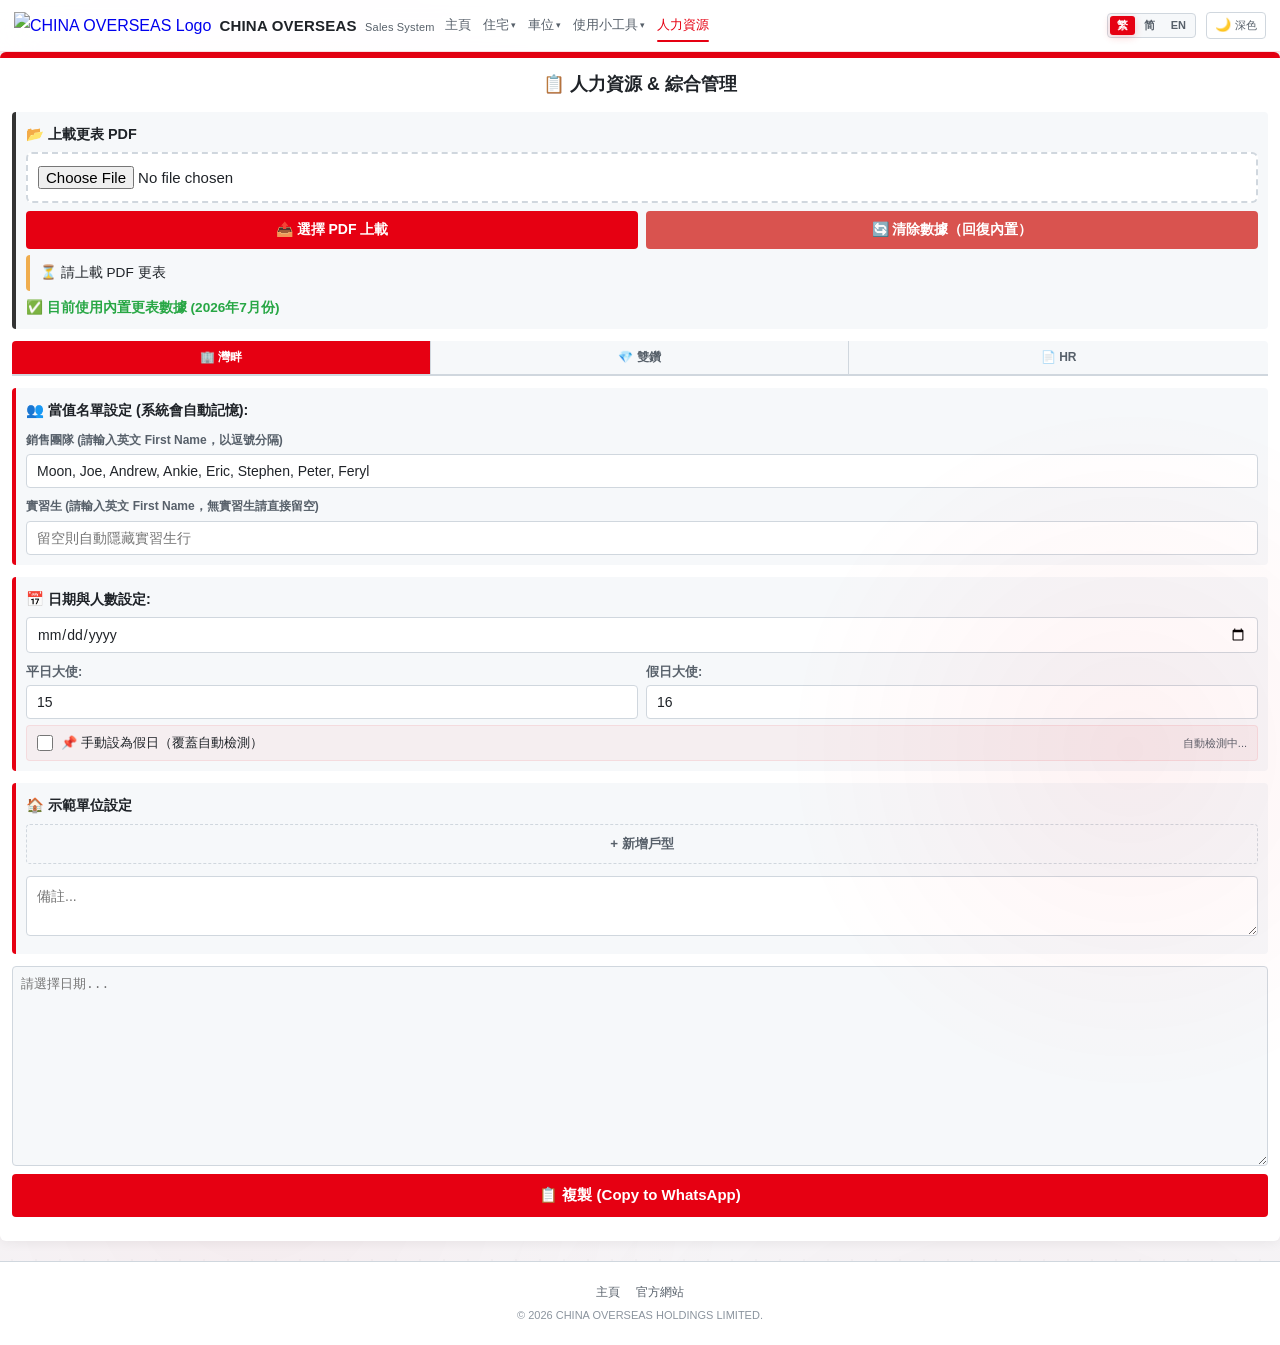
==== commit a08deee6: "Add files via upload" ====
--- a/hr_management.html
+++ b/hr_management.html
@@ -14,7 +14,6 @@
     <script src="https://cdnjs.cloudflare.com/ajax/libs/pdf.js/2.16.105/pdf.min.js"></script>
     
     <style>
-        /* 直接嵌入所有 HR 專用樣式，避免受舊版 style.css 緩存影響 */
         .hr-body .hr-container { max-width: 100%; margin: 0 auto; background: var(--cohl-card-bg); padding: 12px; border-radius: 6px; box-shadow: 0 2px 12px var(--cohl-shadow); border-top: 6px solid var(--cohl-red); }
         .hr-body .hr-container h2 { text-align: center; color: var(--cohl-dark); font-size: 1.1rem; margin-top: 0; margin-bottom: 12px; }
         .hr-body .hr-section { margin-bottom: 12px; padding: 10px; background: var(--cohl-editor-bg); border-radius: 4px; border-left: 4px solid var(--cohl-red); }
@@ -40,7 +39,7 @@
         .hr-body .hr-btn-add { background: var(--cohl-editor-bg); color: var(--cohl-muted); border: 1px dashed var(--cohl-border); padding: 10px; width: 100%; border-radius: 4px; font-weight: bold; margin-bottom: 12px; cursor: pointer; }
         .hr-body .hr-action-btn { color: white; border: none; padding: 12px; font-size: 15px; border-radius: 4px; width: 100%; margin-bottom: 12px; font-weight: bold; cursor: pointer; background: var(--cohl-red); }
         .hr-body .hr-action-btn:hover { background: #cc0010; }
-        .hr-body .hr-result-area { height: 200px; background-color: var(--cohl-editor-bg); font-size: 13px; width: 100%; padding: 8px; border: 1px solid var(--cohl-border); border-radius: 4px; color: var(--cohl-dark); }
+        .hr-body .hr-result-area { height: 200px; background-color: var(--cohl-editor-bg); font-size: 13px; width: 100%; padding: 8px; border: 1px solid var(--cohl-border); border-radius: 4px; color: var(--cohl-dark); font-family: monospace; }
         .hr-body .hr-save-badge { float: right; font-size: 0.75em; color: #2da44e; display: none; }
         #hrLogoPreview { max-width: 120px; margin-top: 8px; border: 1px solid var(--cohl-border); border-radius: 4px; display: none; }
         .hr-body .holiday-check { display: flex; align-items: center; gap: 8px; margin-top: 6px; padding: 6px 10px; background: rgba(230, 0, 18, 0.04); border-radius: 4px; border: 1px solid rgba(230, 0, 18, 0.08); }
@@ -138,7 +137,21 @@
 
         <!-- 灣畔 -->
         <div id="vvTab" class="hr-tab-content active">
-            <div class="hr-section" style="border-left-color: var(--hr-red);">
+            <div class="hr-section" style="border-left-color: var(--cohl-red);">
+                <label>👥 當值名單設定 (系統會自動記憶):</label>
+                <div class="hr-flex-row" style="flex-direction: column; gap: 8px;">
+                    <div>
+                        <span style="font-size: 12px; color: var(--cohl-muted); display: block; margin-bottom: 4px;">銷售團隊 (請輸入英文 First Name，以逗號分隔)</span>
+                        <input type="text" id="vvSalesPool" value="Moon, Joe, Andrew, Ankie, Eric, Stephen, Peter, Feryl" oninput="handleInput('vv')">
+                    </div>
+                    <div>
+                        <span style="font-size: 12px; color: var(--cohl-muted); display: block; margin-bottom: 4px;">實習生 (請輸入英文 First Name，無實習生請直接留空)</span>
+                        <input type="text" id="vvInternPool" value="" oninput="handleInput('vv')" placeholder="留空則自動隱藏實習生行">
+                    </div>
+                </div>
+            </div>
+
+            <div class="hr-section" style="border-left-color: var(--cohl-red);">
                 <label>📅 日期與人數設定:</label>
                 <input type="date" id="vvDutyDate" onchange="handleInput('vv')">
                 <div class="hr-flex-row">
@@ -151,7 +164,8 @@
                     <span class="holiday-hint" id="vvHolidayHint">自動檢測中...</span>
                 </div>
             </div>
-            <div class="hr-section" style="border-left-color: var(--hr-red);">
+            
+            <div class="hr-section" style="border-left-color: var(--cohl-red);">
                 <label>🏠 示範單位設定 <span id="vvSaveBadge" class="hr-save-badge">✅ 已儲存</span></label>
                 <div id="vvFlatsContainer"></div>
                 <button class="hr-btn-add" onclick="addFlat('vv')">+ 新增戶型</button>
@@ -163,7 +177,17 @@
 
         <!-- 雙鑽 -->
         <div id="tvTab" class="hr-tab-content">
-            <div class="hr-section" style="border-left-color: var(--hr-red); background: var(--cohl-editor-bg);">
+            <div class="hr-section" style="border-left-color: var(--cohl-red); background: var(--cohl-editor-bg);">
+                <label>👥 當值名單設定 (系統會自動記憶):</label>
+                <div class="hr-flex-row" style="flex-direction: column; gap: 8px;">
+                    <div>
+                        <span style="font-size: 12px; color: var(--cohl-muted); display: block; margin-bottom: 4px;">銷售團隊 (請輸入英文 First Name，以逗號分隔)</span>
+                        <input type="text" id="tvSalesPool" value="Moon, Joe, Andrew, Ankie, Eric, Stephen, Peter, Feryl" oninput="handleInput('tv')">
+                    </div>
+                </div>
+            </div>
+
+            <div class="hr-section" style="border-left-color: var(--cohl-red); background: var(--cohl-editor-bg);">
                 <label>📅 日期與人數設定:</label>
                 <input type="date" id="tvDutyDate" onchange="handleInput('tv')">
                 <div class="hr-flex-row">
@@ -176,7 +200,8 @@
                     <span class="holiday-hint" id="tvHolidayHint">自動檢測中...</span>
                 </div>
             </div>
-            <div class="hr-section" style="border-left-color: var(--hr-red); background: var(--cohl-editor-bg);">
+            
+            <div class="hr-section" style="border-left-color: var(--cohl-red); background: var(--cohl-editor-bg);">
                 <label style="color: #8b6508;">🏠 示範單位設定 <span id="tvSaveBadge" class="hr-save-badge">✅ 已儲存</span></label>
                 <div id="tvFlatsContainer"></div>
                 <button class="hr-btn-add" onclick="addFlat('tv')">+ 新增戶型</button>
@@ -188,12 +213,12 @@
 
         <!-- HR -->
         <div id="hrTab" class="hr-tab-content">
-            <div class="hr-section" style="border-left-color: var(--hr-red);">
+            <div class="hr-section" style="border-left-color: var(--cohl-red);">
                 <label>🖼️ 設定公司 Logo (只需上載一次):</label>
                 <input type="file" id="logoUpload" accept="image/png, image/jpeg">
                 <img id="hrLogoPreview" alt="Logo預覽">
             </div>
-            <div class="hr-section" style="border-left-color: var(--hr-red);">
+            <div class="hr-section" style="border-left-color: var(--cohl-red);">
                 <label>👤 選擇員工 (由 PDF 自動讀取):</label>
                 <select id="hrEmployeeSelect" onchange="loadEmployeeData()">
                     <option value="">-- 請先上載 PDF --</option>
@@ -298,13 +323,8 @@
             ['Eric Chan', '(EC)', 'TV / VV', '▲', 'K', 'K', 'VV', 'VV', '▲', 'VV', '▲', 'VV', 'VV', 'VV', 'VV', '▲', '▲', 'VV', 'VV', 'VV', 'FL', 'FL', '▲', 'VV', 'VV', 'VV', 'VV', 'VV', '▲', 'VV', '▲', '▲', 'VV', 'VV'],
             ['Stephen Chan', '(SC)', 'TV / VV', '▲', '▲', 'TV', 'TV', 'VV', 'VV', 'TV', '▲', '▲', 'TV', 'TV', 'TV', 'TV', 'VV', '▲', 'TV', 'TV', '▲', 'VV', '▲', '▲', 'TV', 'TV', 'VV', 'TV', '▲', 'VV', 'VV', 'TV', 'TV', 'TV'],
             ['Peter Hung', '(PH)', 'VV', 'VV', 'VV', 'VV', '▲', '▲', 'VV', 'VV', '▲', '▲', 'VV', 'VV', 'VV', 'VV', '▲', 'VV', 'VV', '▲', 'VV', 'VV', 'VV', 'VV', 'VV', '▲', '▲', 'VV', 'VV', 'VV', '▲', 'VV', 'VV', 'VV'],
-            ['Sammi Cheung', '(SC)', 'VV', 'VV', 'VV', '▲', 'VV', '▲', '▲', 'VV', 'VV', 'VV', 'VV', 'NPL', 'NPL', 'NPL', 'NPL', 'NPL', 'NPL', 'NPL', 'NPL', 'NPL', 'NPL', 'NPL', 'NPL', 'NPL', 'NPL', '▲', 'VV', 'VV', '▲', 'VV', 'VV', 'VV'],
-            ['Renne Lai', '(RL)', 'VV', '▲', '▲', 'VV', '★', 'VV', '▲', 'VV', 'VV', 'VV', 'VV', '▲', '▲', 'VV', 'VV', 'VV', 'VV', 'VV', '▲', 'VV', 'VV', 'VV', '▲', 'VV', 'VV', '', '', '', '', '', '', ''],
-            ['Karina Lau', '(KL)', 'VV', 'VV', 'VV', '▲', 'VV', 'VV', 'VV', 'VV', '▲', 'VV', 'VV', '▲', 'VV', 'VV', '▲', 'VV', 'VV', 'VV', '▲', 'VV', 'VV', '▲', 'VV', 'VV', 'VV', '▲', '▲', 'VV', 'VV', '▲', 'VV', 'VV']
+            ['Feryl Lam', '(FL)', 'TV / VV', 'VV', 'VV', 'VV', 'VV', 'VV', '▲', '▲', 'VV', 'VV', 'VV', 'VV', 'VV', '▲', '▲', 'VV', 'VV', 'VV', 'VV', 'VV', 'VV', '▲', '▲', 'VV', 'VV', 'VV', 'VV', 'VV', 'VV', 'VV', '▲']
         ];
-
-        const salesPool = ["Moon", "Joe", "Andrew", "Ankie", "Eric", "Stephen", "Peter"];
-        const internPool = ["Sammi", "Karina", "Renne"];
 
         let rosterData = builtInRoster.slice();
         let rosterYear = "2026", rosterMonth = "7", daysInMonth = 31;
@@ -315,12 +335,10 @@
         const EXACT_LEAVE_TYPES = { 'FL':'喪假', 'Q':'居家隔離', 'ML':'產假', 'PL':'侍產假', 'M':'婚假', 'BL':'生日假', 'CL':'關懷假', 'VL':'義工補假', 'V':'疫苗假', 'WFH':'在家工作', 'JSL':'陪審員假', 'EL':'額外假期', 'SL':'進修假', 'NPL':'無薪假', '/':'半天假' };
         const SYMBOL_LEAVE_TYPES = { '▲':'例假', '✽':'補假', '●':'超時工作補假', '★':'病假', '■':'年假', '◎':'事假' };
 
-        const defaultVVFlats = [ { label: "1房", value: "T1A-17C" }, { label: "2房（開廚）", value: "T1A-17D, T1A-17E, T1B-17B" }, { label: "2房（梗廚）", value: "T1C-17G" }, { label: "2房+儲物房（梗廚）", value: "T1B-17A, T2A-17A, T2B-17J, T2A-17J" }, { label: "3房1套（開廚）", value: "T5B-17B" }, { label: "3房1套+工作間連洗手間", value: "*T1A-17A, T1A-17B, T5B-17A" } ];
+        const defaultVVFlats = [ { label: "1房", value: "T1A-17C" }, { label: "2房（開廚）", value: "T1A-17D, T1A-17E, T1B-17B" }, { label: "2房（梗廚）", value: "T1C-17G" }, { label: "2房+儲物房（梗廚）", value: "T1B-17A, T2A-17A, T2B-17J, T2A-17J" }, { label: "3房1套（開廚）", value: "T5B-17B" }, { label: "3房1套連儲物室（開廚）", value: "T5B-17D" }, { label: "3房1套+工作間連洗手間", value: "*T1A-17A, T1A-17B, #T5B-17A" } ];
         const defaultTVFlats = [ { label: "開放式", value: "T2A-21C" }, { label: "2房開廚", value: "T1A-21F, T2A-21A, T2B-21D" }, { label: "2房梗廚", value: "T1B-21H, T2A-21G, T2B-21E" }, { label: "3房1套(儲)", value: "#T2B-21G" }, { label: "3房1套(連工人套)", value: "*T2B-21F" } ];
 
-        // ==========================================
-        // 全新升級：X 坐標對齊 PDF 解析引擎 (防空白格移位)
-        // ==========================================
+        // 全新升級：2D 智能網格定位引擎 (解決字體微小高低位移導致遺漏的問題)
         async function parsePDF(pdfData) {
             const statusEl = document.getElementById('pdfStatus');
             statusEl.className = 'pdf-parse-status info';
@@ -336,124 +354,123 @@
                     const viewport = page.getViewport({ scale: 1 });
                     const textContent = await page.getTextContent();
                     for (let item of textContent.items) {
-                        if(item.str.trim() === '') continue;
+                        let text = item.str.trim();
+                        if(text === '') continue;
                         allTextItems.push({
-                            text: item.str.trim(),
+                            text: text,
                             x: item.transform[4],
-                            y: viewport.height - item.transform[5],
+                            y: viewport.height - item.transform[5]
                         });
                     }
                 }
 
-                // 根據 Y 坐標分行
-                allTextItems.sort((a, b) => a.y - b.y || a.x - b.x);
-                const lines = [];
-                let currentLine = [];
-                let currentY = null;
-                const Y_THRESHOLD = 5;
-
+                // 1. 定位日期行 (尋找 1, 15, 31 同一水平線)
+                let dateY = -1;
                 for (let item of allTextItems) {
-                    if (currentY === null || Math.abs(item.y - currentY) < Y_THRESHOLD) {
-                        currentLine.push(item);
-                        currentY = item.y;
-                    } else {
-                        if (currentLine.length > 0) lines.push(currentLine);
-                        currentLine = [item];
-                        currentY = item.y;
+                    if (item.text === '15') {
+                        let has1 = allTextItems.find(t => t.text === '1' && Math.abs(t.y - item.y) < 10);
+                        let has31 = allTextItems.find(t => (t.text === '30' || t.text === '31') && Math.abs(t.y - item.y) < 10);
+                        if (has1 && has31) {
+                            dateY = item.y;
+                            break;
+                        }
                     }
                 }
-                if (currentLine.length > 0) lines.push(currentLine);
+                if (dateY === -1) throw new Error("無法定位日期標題列，請確保上載正確的更表PDF。");
 
                 let dateXCoords = [];
-                let startRow = -1;
-
-                for (let i = 0; i < lines.length; i++) {
-                    let line = lines[i];
-                    let texts = line.map(it => it.text);
-                    
-                    if (texts.includes('1') && texts.includes('15') && (texts.includes('30') || texts.includes('31'))) {
-                        for (let d = 1; d <= 31; d++) {
-                            let dItem = line.find(it => it.text === String(d));
-                            if (dItem) dateXCoords.push({ day: d, x: dItem.x });
+                for (let d = 1; d <= 31; d++) {
+                    let dItems = allTextItems.filter(t => t.text === String(d) && Math.abs(t.y - dateY) < 15);
+                    if (dItems.length > 0) {
+                        dItems.sort((a,b) => Math.abs(a.y - dateY) - Math.abs(b.y - dateY));
+                        dateXCoords.push({ day: d, x: dItems[0].x });
+                    }
+                }
+                dateXCoords.sort((a, b) => a.x - b.x);
+                let firstDateX = dateXCoords[0].x;
+
+                // 2. 獲取員工名稱清單 (建立 Y 軸防護網)
+                let employeeAnchors = [];
+                const excludeKeywords = ['售樓處', '值勤', '星期', '姓名', '時間', 'pm', 'am', '公司', '現樓', '當值', '早更', '剪報'];
+                
+                for (let item of allTextItems) {
+                    if (item.x < firstDateX - 15) { 
+                        if (item.text.includes('(') || item.text.includes('（')) {
+                            if (!excludeKeywords.some(kw => item.text.includes(kw))) {
+                                if (item.x < 150) { 
+                                    let preceding = allTextItems.find(t => Math.abs(t.y - item.y) < 5 && t.x < item.x && t.x > item.x - 80);
+                                    let fullName = preceding ? preceding.text + ' ' + item.text : item.text;
+                                    
+                                    if (!employeeAnchors.some(e => Math.abs(e.y - item.y) < 10)) {
+                                        employeeAnchors.push({ name: fullName, y: item.y, shifts: new Array(31).fill('') });
+                                    }
+                                }
+                            }
                         }
                     }
-                    if (startRow === -1 && texts.some(t => t.includes('(') || t.includes('（'))) {
-                        if (!texts.join('').includes('星期')) startRow = i;
+                }
+
+                // 3. 利用 2D 網格將資料完美歸位 (解決 Feryl Lam 字體位移漏件問題)
+                for (let item of allTextItems) {
+                    if (item.x >= firstDateX - 15) {
+                        let closestDay = -1;
+                        let minXDiff = Infinity;
+                        for (let dx of dateXCoords) {
+                            let diff = Math.abs(item.x - dx.x);
+                            if (diff < minXDiff) {
+                                minXDiff = diff;
+                                closestDay = dx.day;
+                            }
+                        }
+                        
+                        if (closestDay !== -1 && minXDiff <= 25) { 
+                            let closestEmp = null;
+                            let minYDiff = Infinity;
+                            for (let emp of employeeAnchors) {
+                                let diff = Math.abs(item.y - emp.y);
+                                if (diff < minYDiff) {
+                                    minYDiff = diff;
+                                    closestEmp = emp;
+                                }
+                            }
+                            
+                            // Y軸容許 12 誤差，保證無論上下點飄都咬得死
+                            if (closestEmp && minYDiff <= 12) {
+                                if (closestEmp.shifts[closestDay - 1]) {
+                                    closestEmp.shifts[closestDay - 1] += ' ' + item.text;
+                                } else {
+                                    closestEmp.shifts[closestDay - 1] = item.text;
+                                }
+                            }
+                        }
                     }
                 }
 
-                if (startRow === -1 || dateXCoords.length === 0) {
-                    throw new Error("無法辨識員工數據或日期標題(X坐標)");
+                let pdfYear = "2026", pdfMonth = "8";
+                for (let item of allTextItems) {
+                    let match = item.text.match(/(\d{4})年(\d{1,2})月份/);
+                    if (match) { pdfYear = match[1]; pdfMonth = match[2]; break; }
                 }
 
                 const newRoster = [];
-                newRoster.push(['售樓處員工值勤表(自動對齊版)']);
-                newRoster.push(['2026年7月份']);
+                newRoster.push(['售樓處員工值勤表(2D智能定位版)']);
+                newRoster.push([`${pdfYear}年${pdfMonth}月份`]);
                 const dateRow = ['值勤地點'];
                 for (let d = 1; d <= 31; d++) dateRow.push(String(d));
                 newRoster.push(dateRow);
                 newRoster.push(['星期', ...new Array(31).fill('')]);
                 newRoster.push(['姓名', ...new Array(31).fill('')]);
 
-                const excludeKeywords = ['售樓處', '值勤地點', '星期', '姓名', '時間', 'pm', 'am', '公司', '現樓', '當值', '九龍灣早更'];
-
-                for (let i = startRow; i < lines.length; i++) {
-                    let line = lines[i];
-                    line.sort((a, b) => a.x - b.x); 
-                    let texts = line.map(it => it.text);
-                    
-                    let fullName = '';
-                    let nameItemCount = 1;
-
-                    if (texts.length > 0 && (texts[0].includes('(') || texts[0].includes('（'))) {
-                        fullName = texts[0];
-                    } else if (texts.length > 1 && (texts[1].includes('(') || texts[1].includes('（'))) {
-                        fullName = texts[0] + ' ' + texts[1];
-                        nameItemCount = 2;
-                    } else {
-                        continue; 
-                    }
-
-                    let isExcluded = excludeKeywords.some(kw => fullName.includes(kw));
-                    if (isExcluded) continue;
-
-                    let dayData = new Array(31).fill('');
-                    
-                    for (let j = nameItemCount; j < line.length; j++) {
-                        let item = line[j];
-                        if (item.x < dateXCoords[0].x - 12) continue; 
-                        
-                        let closestDay = -1;
-                        let minDiff = Infinity;
-                        for (let k = 0; k < dateXCoords.length; k++) {
-                            let diff = Math.abs(item.x - dateXCoords[k].x);
-                            if (diff < minDiff) {
-                                minDiff = diff;
-                                closestDay = dateXCoords[k].day;
-                            }
-                        }
-
-                        if (closestDay !== -1 && minDiff <= 16) {
-                            if (dayData[closestDay - 1]) dayData[closestDay - 1] += ' ' + item.text;
-                            else dayData[closestDay - 1] = item.text;
-                        }
-                    }
-
-                    const newRow = [fullName, '', '', ...dayData];
-                    newRoster.push(newRow);
-                }
+                for (let emp of employeeAnchors) { newRoster.push([emp.name, '', '', ...emp.shifts]); }
 
                 rosterData = newRoster;
-                const monthMatch = rosterData[1] && rosterData[1][0] ? rosterData[1][0].match(/(\d{4})年(\d{1,2})月份/) : null;
-                if (monthMatch) {
-                    rosterYear = monthMatch[1]; rosterMonth = monthMatch[2];
-                    daysInMonth = new Date(parseInt(rosterYear), parseInt(rosterMonth), 0).getDate();
-                }
+                rosterYear = pdfYear; rosterMonth = pdfMonth;
+                daysInMonth = new Date(parseInt(rosterYear), parseInt(rosterMonth), 0).getDate();
 
                 await saveRosterToDB(rosterData);
 
                 statusEl.className = 'pdf-parse-status success';
-                statusEl.textContent = `✅ PDF 解析成功！共載入 ${newRoster.length - 5} 位員工數據。`;
+                statusEl.textContent = `✅ PDF 解析成功！共載入 ${employeeAnchors.length} 位員工數據。`;
                 document.getElementById('uploadStatus').innerText = `✅ 已從 PDF 載入更表數據 (${rosterYear}年${rosterMonth}月份)`;
                 document.getElementById('uploadStatus').style.color = "#28a745";
                 
@@ -469,9 +486,6 @@
             }
         }
 
-        // ==========================================
-        // UI 及按鈕邏輯
-        // ==========================================
         function triggerPDFUpload() { document.getElementById('pdfFile').click(); }
         document.getElementById('pdfFile').addEventListener('change', function(e) {
             const file = e.target.files[0];
@@ -550,16 +564,27 @@
         function loadSettings() {
             savedLogoBase64 = localStorage.getItem('hr_logo_base64');
             if(savedLogoBase64) { document.getElementById('hrLogoPreview').src = savedLogoBase64; document.getElementById('hrLogoPreview').style.display = 'block'; }
+            
+            if (document.getElementById('vvSalesPool')) {
+                document.getElementById('vvSalesPool').value = localStorage.getItem('vv_sales_pool') || "Moon, Joe, Andrew, Ankie, Eric, Stephen, Peter, Feryl";
+                document.getElementById('vvInternPool').value = localStorage.getItem('vv_intern_pool') || "";
+            }
+            if (document.getElementById('tvSalesPool')) {
+                document.getElementById('tvSalesPool').value = localStorage.getItem('tv_sales_pool') || "Moon, Joe, Andrew, Ankie, Eric, Stephen, Peter, Feryl";
+            }
+
             document.getElementById('vvWeekdayAmb').value = localStorage.getItem('vv_wk_amb_v15') || "15"; 
             document.getElementById('vvHolidayAmb').value = localStorage.getItem('vv_hol_amb_v15') || "16";
             document.getElementById('vvManualHoliday').checked = localStorage.getItem('vv_manual_holiday') === 'true';
-            document.getElementById('tvManualHoliday').checked = localStorage.getItem('tv_manual_holiday') === 'true';
             vvFlats = JSON.parse(localStorage.getItem('vv_flats_v15')) || JSON.parse(JSON.stringify(defaultVVFlats)); 
             document.getElementById('vv_remarks').value = localStorage.getItem('vv_remarks_v15') || "#為已裝飾無改動示範單位\n*為已裝飾有改動示範單位\n\n示位單位狀況大致良好，均達開放標準。";
+            
             document.getElementById('tvWeekdayAmb').value = localStorage.getItem('tv_wk_amb_v15') || "3"; 
             document.getElementById('tvHolidayAmb').value = localStorage.getItem('tv_hol_amb_v15') || "4";
+            document.getElementById('tvManualHoliday').checked = localStorage.getItem('tv_manual_holiday') === 'true';
             tvFlats = JSON.parse(localStorage.getItem('tv_flats_v15')) || JSON.parse(JSON.stringify(defaultTVFlats)); 
             document.getElementById('tv_remarks').value = localStorage.getItem('tv_remarks_v15') || "#為已裝飾無改動示範單位\n*為已裝飾有改動示範單位\n\n示位單位狀況大致良好，均達開放標準。";
+            
             renderFlats('vv'); renderFlats('tv');
             setTimeout(() => { updateHolidayHint('vv'); updateHolidayHint('tv'); }, 100);
         }
@@ -612,11 +637,14 @@
         
         function saveSettings(type) {
             if (type === 'vv') { 
+                localStorage.setItem('vv_sales_pool', document.getElementById('vvSalesPool').value);
+                localStorage.setItem('vv_intern_pool', document.getElementById('vvInternPool').value);
                 localStorage.setItem('vv_flats_v15', JSON.stringify(vvFlats)); 
                 localStorage.setItem('vv_remarks_v15', document.getElementById('vv_remarks').value); 
                 localStorage.setItem('vv_wk_amb_v15', document.getElementById('vvWeekdayAmb').value); 
                 localStorage.setItem('vv_hol_amb_v15', document.getElementById('vvHolidayAmb').value); 
             } else { 
+                localStorage.setItem('tv_sales_pool', document.getElementById('tvSalesPool').value);
                 localStorage.setItem('tv_flats_v15', JSON.stringify(tvFlats)); 
                 localStorage.setItem('tv_remarks_v15', document.getElementById('tv_remarks').value); 
                 localStorage.setItem('tv_wk_amb_v15', document.getElementById('tvWeekdayAmb').value); 
@@ -626,6 +654,9 @@
             badge.style.display = 'inline'; setTimeout(() => { badge.style.display = 'none'; }, 2000);
         }
 
+        // ===============================================
+        // 智能 WhatsApp Message 生成器 (根據你的完美排版)
+        // ===============================================
         function generateMessage(type) {
             const isVV = type === 'vv';
             const dateInput = document.getElementById(`${type}DutyDate`).value;
@@ -639,6 +670,11 @@
             
             const customWkAmb = document.getElementById(`${type}WeekdayAmb`).value || (isVV ? "15" : "3");
             const customHolAmb = document.getElementById(`${type}HolidayAmb`).value || (isVV ? "16" : "4");
+            
+            const salesStr = document.getElementById(`${type}SalesPool`) ? document.getElementById(`${type}SalesPool`).value : "";
+            const internStr = document.getElementById(`${type}InternPool`) ? document.getElementById(`${type}InternPool`).value : "";
+            const salesList = salesStr.split(',').map(s => s.trim().toLowerCase()).filter(Boolean);
+            const internList = internStr.split(',').map(s => s.trim().toLowerCase()).filter(Boolean);
             
             let isHolidayDay = false;
             const manualCheckbox = document.getElementById(`${type}ManualHoliday`);
@@ -656,17 +692,18 @@
                     let row = rosterData[i];
                     if (!row || !row[0]) continue;
                     let fullName = String(row[0]).trim();
-                    let firstName = fullName.split(' ')[0].split('(')[0].split('（')[0] || '';
+                    let firstName = fullName.split(' ')[0].split('(')[0].split('（')[0].trim() || '';
                     if (!firstName || firstName === '姓名' || firstName === '星期' || firstName === '值勤地點') continue;
                     
                     if (targetCol >= row.length) continue;
                     let shiftValue = String(row[targetCol] || "").trim().toUpperCase();
+                    let fnLower = firstName.toLowerCase();
                     
                     if (isVV && (shiftValue.includes('VV') || shiftValue.includes('VW'))) {
-                        if (salesPool.includes(firstName) && !salesToday.includes(firstName)) salesToday.push(firstName);
-                        if (internPool.includes(firstName) && !internToday.includes(firstName)) internToday.push(firstName);
+                        if (salesList.includes(fnLower) && !salesToday.includes(firstName)) salesToday.push(firstName);
+                        if (internList.includes(fnLower) && !internToday.includes(firstName)) internToday.push(firstName);
                     } else if (!isVV && shiftValue.includes('TV')) {
-                        if (salesPool.includes(firstName) && !salesToday.includes(firstName)) salesToday.push(firstName);
+                        if (salesList.includes(fnLower) && !salesToday.includes(firstName)) salesToday.push(firstName);
                     }
                 }
             }
@@ -675,22 +712,27 @@
             const flatsArr = isVV ? vvFlats : tvFlats;
             flatsArr.forEach(flat => { if (flat.label.trim() && flat.value.trim()) showflatText += `${flat.label}：${flat.value}\n`; });
             showflatText += `\n${document.getElementById(`${type}_remarks`).value.trim()}`;
+            
             const projName = isVV ? "維港‧灣畔現樓" : "維港‧雙鑽現樓";
             const cleanerCount = isVV ? 3 : 1;
-            let msg = `${projName}\n${formattedDate}\n\n⏰當值時間：10:30pm-7:00pm\n\n👤當值人員\n`;
+            
+            // 按照用家要求完美拼合文字
+            let msg = `${projName}\n${formattedDate}\n\n⏰當值時間：10:30am-7:00pm\n\n👤當值人員\n`;
             msg += `銷售 ：${salesToday.length ? salesToday.join(', ') + ' (' + salesToday.length + '人)' : '無 (0人)'}\n`;
-            if (isVV) msg += `實習生：${internToday.length ? internToday.join(', ') + ' (' + internToday.length + '人)' : '無 (0人)'}\n`;
+            
+            // 【優化點】：如果實習生人數為 0，整行消失唔出
+            if (isVV && internToday.length > 0) {
+                msg += `實習生：${internToday.join(', ')} (${internToday.length}人)\n`;
+            }
+            
             msg += `服務大使：${ambassadorCount}人\n清潔：${cleanerCount}人\n\n「開放示範單位」：\n${showflatText}`;
             document.getElementById(`${type}ResultMessage`).value = msg;
         }
         
-        // ==========================================
-        // 過濾員工下拉選單 (去除括號)
-        // ==========================================
         function populateEmployeeDropdown() {
             const select = document.getElementById('hrEmployeeSelect');
             select.innerHTML = '<option value="">-- 請選擇員工 --</option>';
-            const excludeKeywords = ['售樓', '售機', '值勤表', '值勤地點', '星期', '姓名', '員工', '時間', 'pm', 'am', '公司', '現樓', '當值', '九龍灣早更'];
+            const excludeKeywords = ['售樓', '售機', '值勤表', '值勤地點', '星期', '姓名', '員工', '時間', 'pm', 'am', '公司', '現樓', '當值', '早更', '剪報'];
             for (let i = 0; i < rosterData.length; i++) {
                 let row = rosterData[i];
                 if (!row || !row[0]) continue;
@@ -733,9 +775,6 @@
             }));
         }
         
-        // ==========================================
-        // 匯出 Word
-        // ==========================================
         function exportToWord() {
             const select = document.getElementById('hrEmployeeSelect');
             if (!select.value) { alert("請先選擇員工！"); return; }
